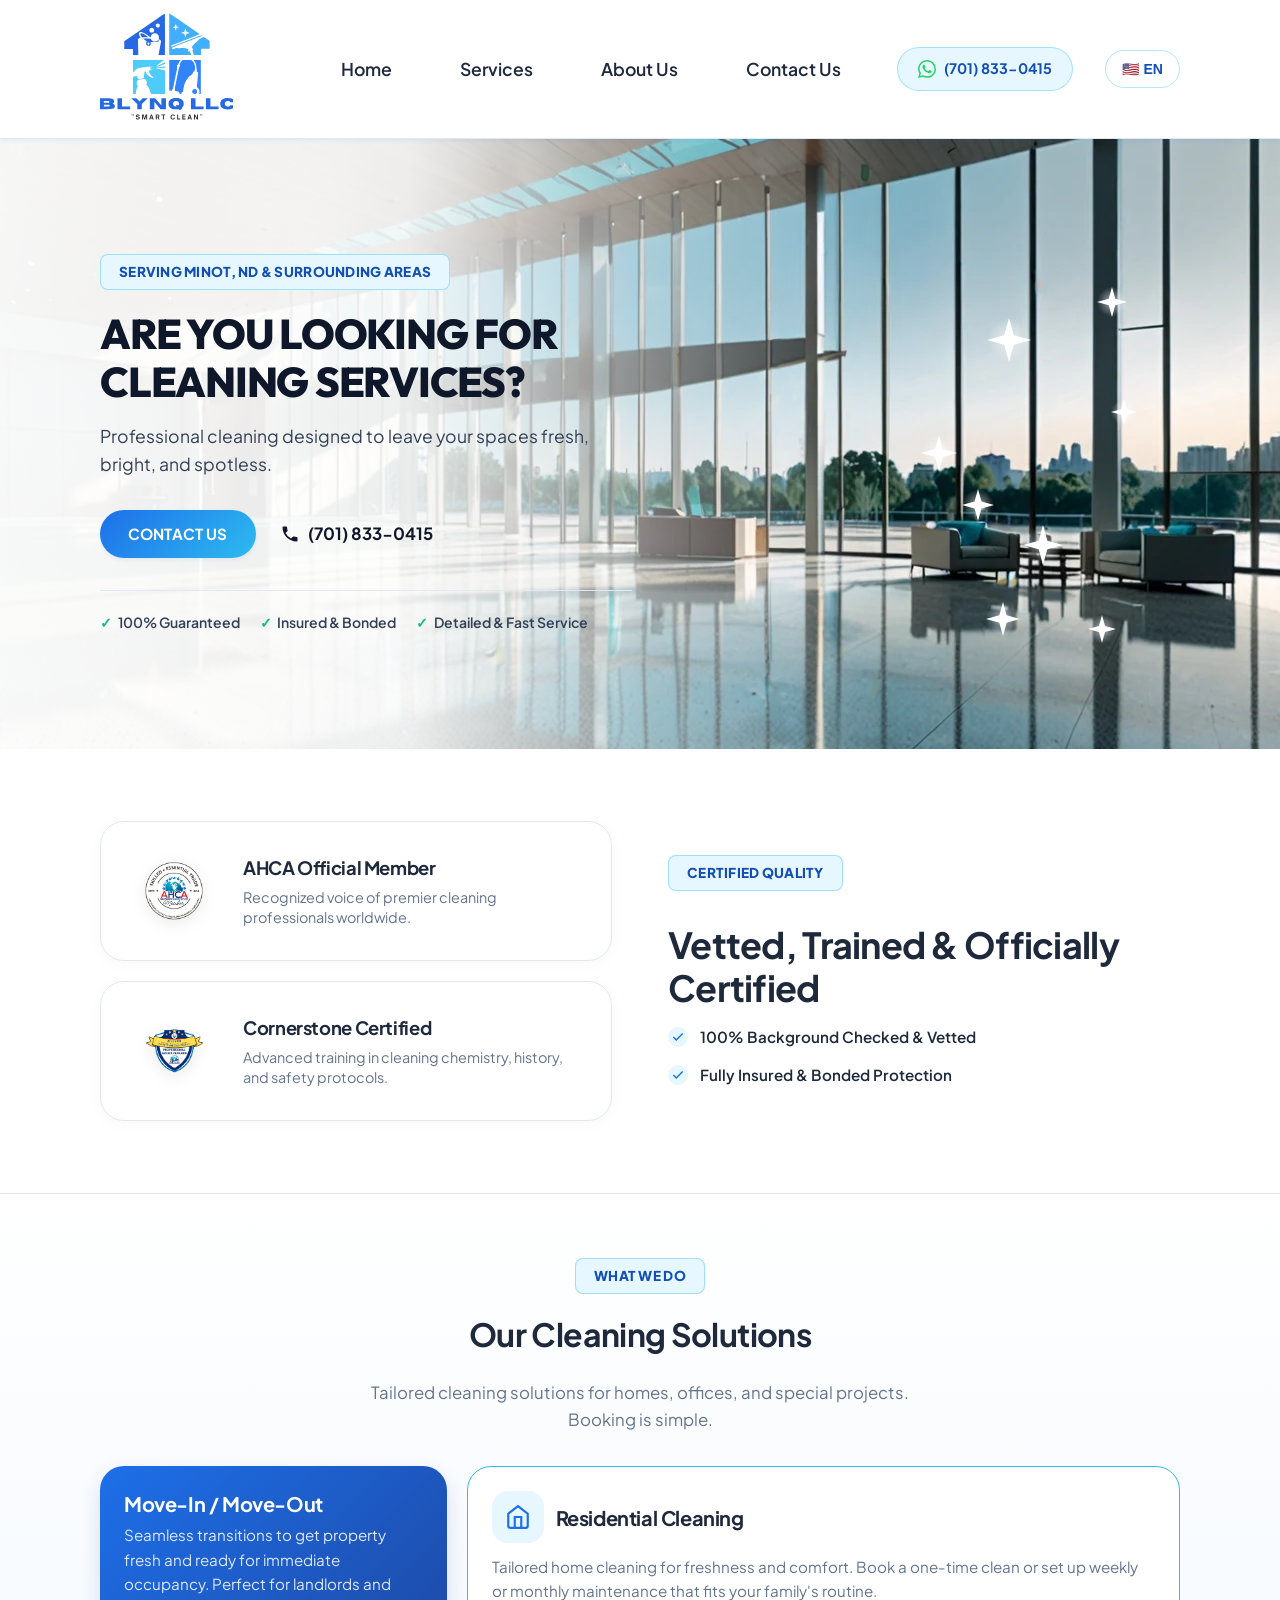
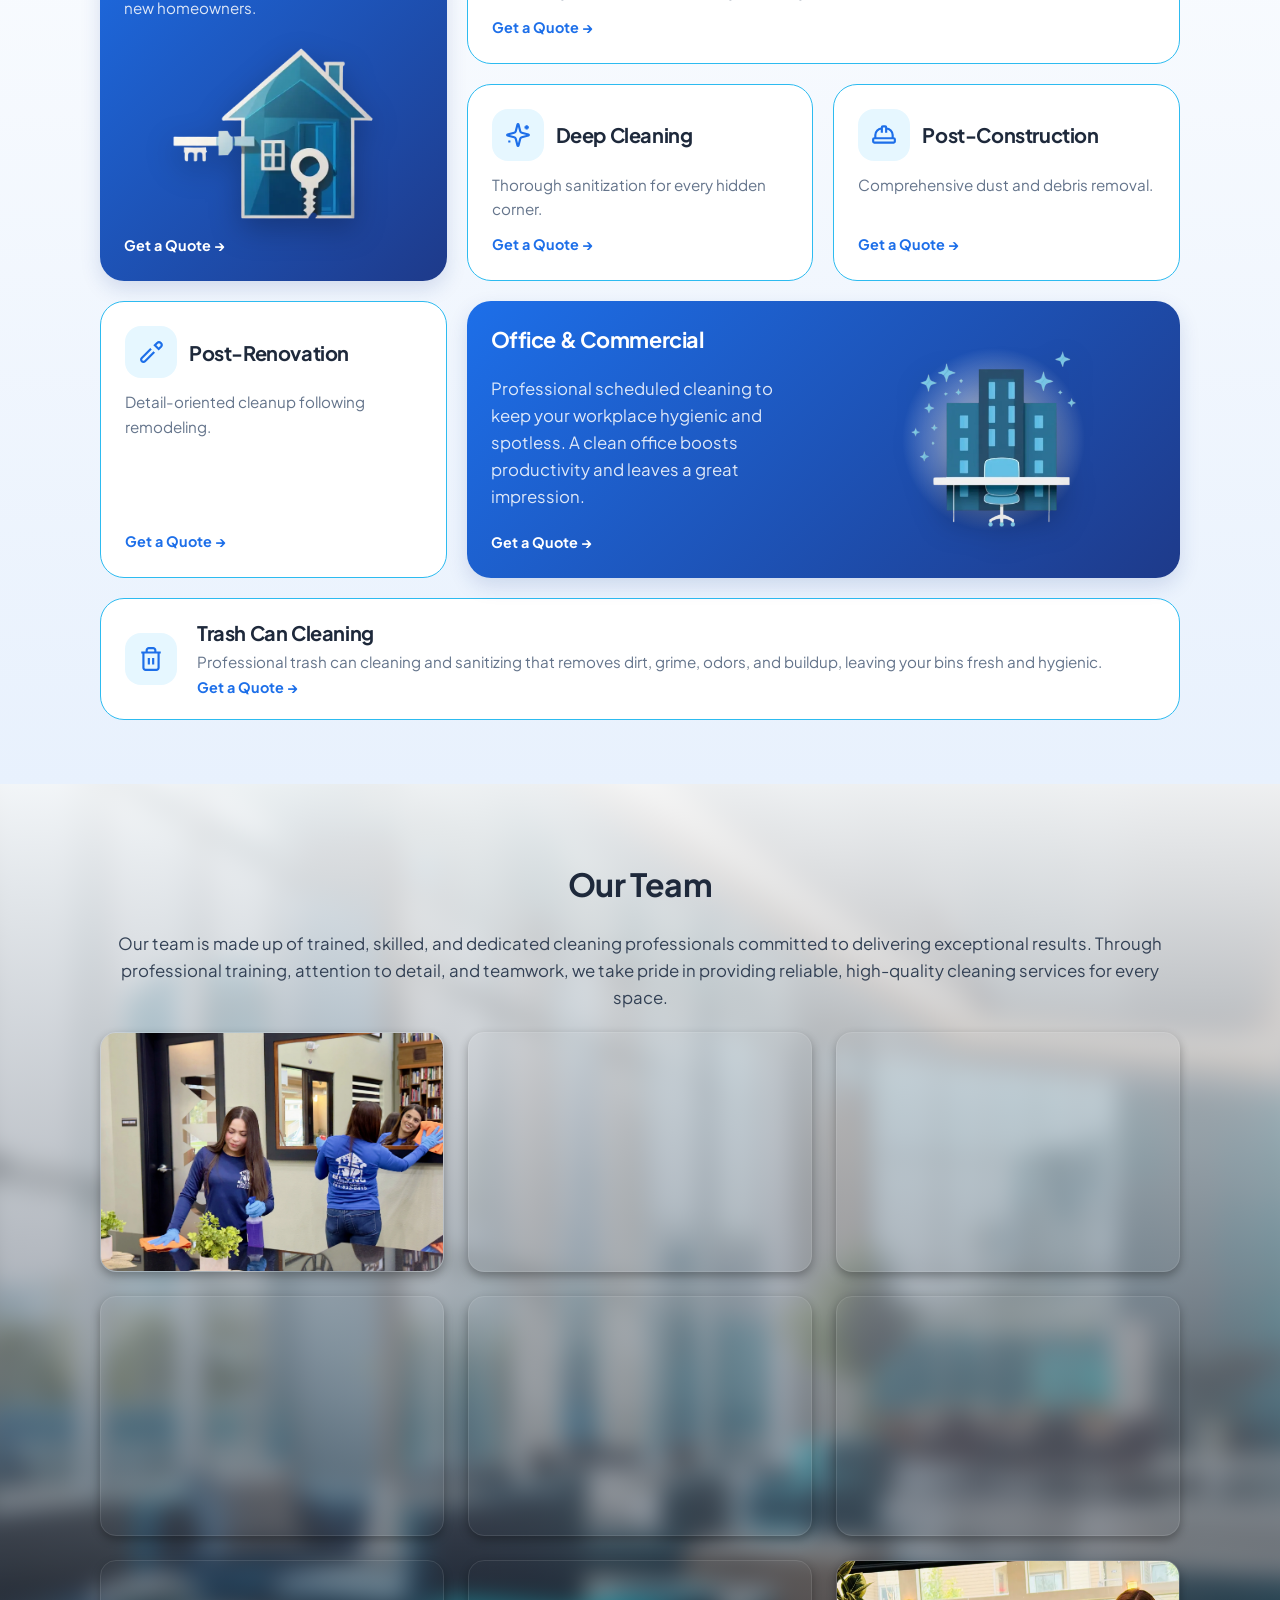
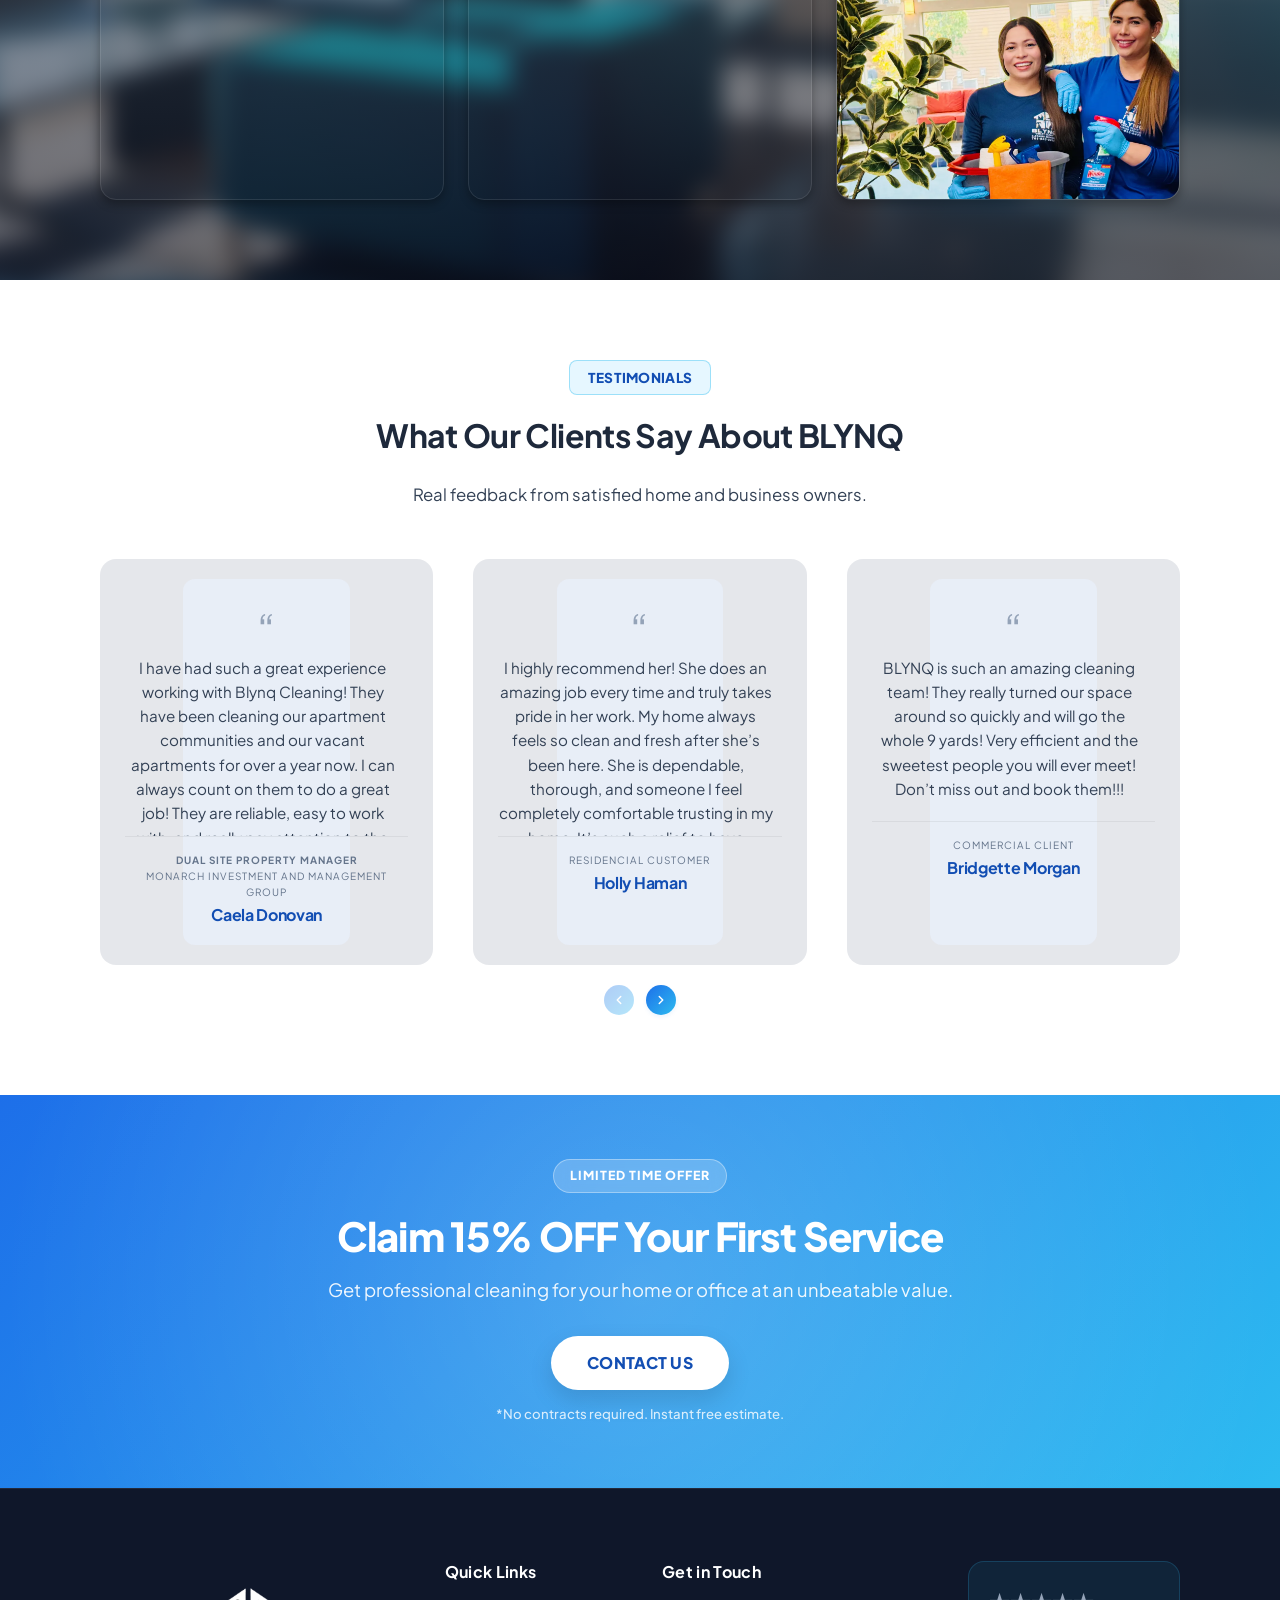
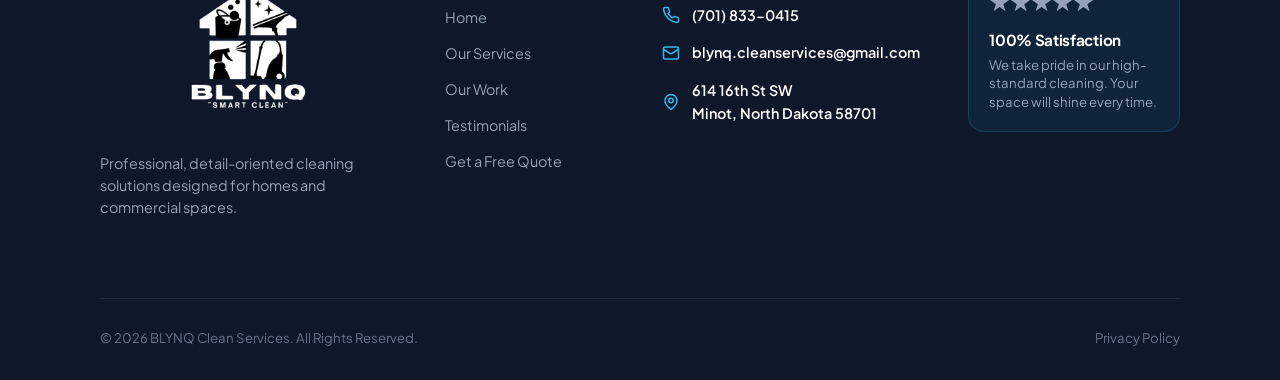
==== index.html @ bb0df32b "Sacar el index.html a la raiz del proyecto" ====
<!DOCTYPE html>
<html lang="en">
<head>
    <meta charset="UTF-8">
    <meta name="viewport" content="width=device-width, initial-scale=1.0">
    <title>BLYNQ "SMART CLEAN" - Professional Cleaning Services</title>
    <meta name="description" content="Professional residential and commercial cleaning by BLYNQ Smart Clean. Deep cleaning, move-in/move-out, post-construction, weekly or monthly maintenance and trash can cleaning. 15% off your first service.">
    <link rel="icon" type="image/svg+xml" href="BLYNQ%20LLC%20SVG.svg">
    <link rel="apple-touch-icon" href="Blynq-logo.jpg">

    <meta property="og:type" content="website">
    <meta property="og:site_name" content="BLYNQ Smart Clean">
    <meta property="og:title" content="BLYNQ &quot;SMART CLEAN&quot; Professional Cleaning Services">
    <meta property="og:description" content="Professional cleaning designed to leave your spaces fresh, bright, and spotless. 15% off your first service.">
    <meta property="og:image" content="banner-hero-1.webp">
    <meta property="og:image:width" content="1280">
    <meta property="og:image:height" content="720">
    <meta property="og:image:alt" content="BLYNQ Smart Clean professional cleaning service">
    <meta name="twitter:card" content="summary_large_image">
    <link rel="preconnect" href="https://fonts.googleapis.com">
    <link rel="preconnect" href="https://fonts.gstatic.com" crossorigin>
    <link href="https://fonts.googleapis.com/css2?family=Outfit:wght@600;700;800;900&family=Plus+Jakarta+Sans:wght@400;500;600;700&display=swap" rel="stylesheet">
    <link rel="stylesheet" href="Home/style-home.css">
    
    <style>
/* Selector de Idioma en la barra de navegación */
.lang-switcher {
  display: flex;
  align-items: center;
}

.lang-switcher button {
  display: inline-flex;
  align-items: center;
  justify-content: center;
  gap: 6px;
  background-color: transparent;
  color: var(--color-primary-dark, #0369a1);
  border: 1px solid rgba(45, 187, 240, 0.35);
  padding: 10px 16px;
  font-size: 0.88rem;
  font-weight: 700;
  text-decoration: none;
  border-radius: 99px;
  cursor: pointer;
  transition: all 0.2s ease;
}

.lang-switcher button:hover {
  background-color: var(--color-secondary-light, #e0f2fe);
  border-color: var(--color-secondary, #2dbbf0);
  transform: translateY(-1px);
}
    </style>

    <script type="application/ld+json">
    {
      "@context": "https://schema.org",
      "@type": "LocalBusiness",
      "name": "BLYNQ Clean Services LLC",
      "alternateName": "BLYNQ Smart Clean",
      "telephone": "+1-701-833-0415",
      "email": "blynq.cleanservices@gmail.com",
      "address": {
        "@type": "PostalAddress",
        "streetAddress": "614 16th St SW",
        "addressLocality": "Minot",
        "addressRegion": "ND",
        "postalCode": "58701",
        "addressCountry": "US"
      },
      "areaServed": "Minot, ND and surrounding areas"
    }
    </script>
</head>

<body>

    <!-- HEADER / NAVIGATION -->
<header>
  <div class="boxer">   
    <div class="logo">
        <img src="BLYNQ LLC SVG.svg" width="120" height="120" alt="BLYNQ Smart Clean Logo"> 
    </div>

    <!-- Botón Hamburguesa para Mobile -->
    <button class="menu-toggle" aria-label="Open menu" aria-controls="nav-menu" aria-expanded="false">
        <span></span>
        <span></span>
        <span></span>
    </button>

    <!-- Contenedor de Navegación -->
    <nav class="nav-menu" id="nav-menu">
        <ul>
            <li><a href="#hero" data-en="Home" data-es="Inicio">Home</a></li>
            <li><a href="services.html" data-en="Services" data-es="Servicios">Services</a></li>
            <li><a href="about-us.html" data-en="About Us" data-es="Nosotros">About Us</a></li>
            <li><a href="contacto.html#contact" data-en="Contact Us" data-es="Contacto">Contact Us</a></li>
        </ul>

        <!-- Botón de Contacto dentro del nav para móvil -->
        <div class="header-contact">
            <a href="https://wa.me/17018330415?text=Hi%20BLYNQ%2C%20I%27d%20like%20a%20cleaning%20quote." target="_blank" rel="noopener" aria-label="Chat with us on WhatsApp at (701) 833-0415"><svg aria-hidden="true" focusable="false" viewBox="0 0 24 24" fill="currentColor"><path d="M17.472 14.382c-.297-.149-1.758-.867-2.03-.967-.273-.099-.471-.148-.67.15-.197.297-.767.966-.94 1.164-.173.199-.347.223-.644.075-.297-.15-1.255-.463-2.39-1.475-.883-.788-1.48-1.761-1.653-2.059-.173-.297-.018-.458.13-.606.134-.133.298-.347.446-.52.149-.174.198-.298.298-.497.099-.198.05-.371-.025-.52-.075-.149-.669-1.612-.916-2.207-.242-.579-.487-.5-.669-.51-.173-.008-.371-.01-.57-.01-.198 0-.52.074-.792.372-.272.297-1.04 1.016-1.04 2.479 0 1.462 1.065 2.875 1.213 3.074.149.198 2.096 3.2 5.077 4.487.709.306 1.262.489 1.694.625.712.227 1.36.195 1.871.118.571-.085 1.758-.719 2.006-1.413.248-.694.248-1.289.173-1.413-.074-.124-.272-.198-.57-.347m-5.421 7.403h-.004a9.87 9.87 0 0 1-5.031-1.378l-.361-.214-3.741.982.998-3.648-.235-.374a9.86 9.86 0 0 1-1.51-5.26c.001-5.45 4.436-9.884 9.888-9.884 2.64 0 5.122 1.03 6.988 2.898a9.825 9.825 0 0 1 2.893 6.994c-.003 5.45-4.437 9.884-9.885 9.884m8.413-18.297A11.815 11.815 0 0 0 12.05 0C5.495 0 .16 5.335.157 11.892c0 2.096.547 4.142 1.588 5.945L.057 24l6.305-1.654a11.882 11.882 0 0 0 5.683 1.448h.005c6.554 0 11.89-5.335 11.893-11.893a11.821 11.821 0 0 0-3.48-8.413Z"/></svg><span>(701) 833-0415</span></a>
        </div>

        <!-- Botón Selector de Idioma -->
        <div class="lang-switcher">
            <button id="lang-btn" aria-label="Switch Language">🇺🇸 EN</button>
        </div>
    </nav>
  </div>  
</header>

    <main>

<!-- SECTION 1: HERO -->
<section id="hero" class="hero-section full-bg">
    <div class="boxer">
        <div class="grid align-items-center">
            
            <!-- COLUMNA IZQUIERDA: Contenido -->
            <div class="col-4 col-lg-6 hero-content">
                <span class="promo-badge" data-en="Serving Minot, ND &amp; Surrounding Areas" data-es="Sirviendo a Minot, ND y áreas cercanas">Serving Minot, ND &amp; Surrounding Areas</span>
                
                <h1 data-en="ARE YOU LOOKING FOR CLEANING SERVICES?" data-es="¿ESTÁS BUSCANDO SERVICIOS DE LIMPIEZA?">ARE YOU LOOKING FOR CLEANING SERVICES?</h1>
                
                <p class="hero-description" data-en="Professional cleaning designed to leave your spaces fresh, bright, and spotless." data-es="Limpieza profesional diseñada para dejar tus espacios frescos, brillantes e impecables.">
                    Professional cleaning designed to leave your spaces fresh, bright, and spotless.
                </p>
                
                <div class="hero-cta">
                    <a href="contacto.html#contact" class="btn btn-primary" data-en="Contact Us" data-es="Contáctanos">Contact Us</a>
                    <a href="tel:7018330415" class="phone-link">
                        <svg aria-hidden="true" focusable="false" width="20" height="20" viewBox="0 0 24 24" fill="currentColor">
                            <path d="M6.62 10.79a15.053 15.053 0 006.59 6.59l2.2-2.2c.27-.27.67-.36 1.02-.24 1.12.37 2.33.57 3.57.57.55 0 1 .45 1 1V20c0 .55-.45 1-1 1-9.39 0-17-7.61-17-17 0-.55.45-1 1-1h3.5c.55 0 1 .45 1 1 0 1.25.2 2.45.57 3.57.11.35.03.74-.25 1.02l-2.2 2.2z"/>
                        </svg>
                        <span>(701) 833-0415</span>
                    </a>
                </div>

                <div class="hero-trust-badges">
                    <span class="trust-item"><span class="check-icon" aria-hidden="true">✓</span> <span data-en="100% Guaranteed" data-es="100% Garantizado">100% Guaranteed</span></span>
                    <span class="trust-item"><span class="check-icon" aria-hidden="true">✓</span> <span data-en="Insured &amp; Bonded" data-es="Asegurados y Con Fianza">Insured &amp; Bonded</span></span>
                    <span class="trust-item"><span class="check-icon" aria-hidden="true">✓</span> <span data-en="Detailed &amp; Fast Service" data-es="Servicio Detallado y Rápido">Detailed &amp; Fast Service</span></span>
                </div>
            </div>

            <!-- COLUMNA DERECHA: Área visual de fondo con partículas de destello -->
            <div class="col-4 col-lg-6 hero-media-wrapper">
                <div class="hero-sparkle-bg sparkle-1" aria-hidden="true">
                    <svg viewBox="0 0 24 24" fill="currentColor"><path d="M12 0L14.59 9.41L24 12L14.59 14.59L12 24L9.41 14.59L0 12L9.41 9.41L12 0Z"/></svg>
                </div>
                <div class="hero-sparkle-bg sparkle-2" aria-hidden="true">
                    <svg viewBox="0 0 24 24" fill="currentColor"><path d="M12 0L14.59 9.41L24 12L14.59 14.59L12 24L9.41 14.59L0 12L9.41 9.41L12 0Z"/></svg>
                </div>
                <div class="hero-sparkle-bg sparkle-3" aria-hidden="true">
                    <svg viewBox="0 0 24 24" fill="currentColor"><path d="M12 0L14.59 9.41L24 12L14.59 14.59L12 24L9.41 14.59L0 12L9.41 9.41L12 0Z"/></svg>
                </div>
                <div class="hero-sparkle-bg sparkle-4" aria-hidden="true">
                    <svg viewBox="0 0 24 24" fill="currentColor"><path d="M12 0L14.59 9.41L24 12L14.59 14.59L12 24L9.41 14.59L0 12L9.41 9.41L12 0Z"/></svg>
                </div>
                <div class="hero-sparkle-bg sparkle-5" aria-hidden="true">
                    <svg viewBox="0 0 24 24" fill="currentColor"><path d="M12 0L14.59 9.41L24 12L14.59 14.59L12 24L9.41 14.59L0 12L9.41 9.41L12 0Z"/></svg>
                </div>
                <div class="hero-sparkle-bg sparkle-6" aria-hidden="true">
                    <svg viewBox="0 0 24 24" fill="currentColor"><path d="M12 0L14.59 9.41L24 12L14.59 14.59L12 24L9.41 14.59L0 12L9.41 9.41L12 0Z"/></svg>
                </div>
                <div class="hero-sparkle-bg sparkle-7" aria-hidden="true">
                    <svg viewBox="0 0 24 24" fill="currentColor"><path d="M12 0L14.59 9.41L24 12L14.59 14.59L12 24L9.41 14.59L0 12L9.41 9.41L12 0Z"/></svg>
                </div>
                <div class="hero-sparkle-bg sparkle-8" aria-hidden="true">
                    <svg viewBox="0 0 24 24" fill="currentColor"><path d="M12 0L14.59 9.41L24 12L14.59 14.59L12 24L9.41 14.59L0 12L9.41 9.41L12 0Z"/></svg>
                </div>
            </div>

        </div>
    </div>
</section>
        
        <!-- SECTION 2: TRUST & CERTIFICATIONS -->
<section id="certifications" class="py-section-sm">
  <div class="boxer">
    <div class="certifications-wrapper">
      
      <div class="certifications-info">
        <span class="promo-badge" data-en="Certified Quality" data-es="Calidad Certificada">Certified Quality</span>
        <h2 data-en="Vetted, Trained & Officially Certified" data-es="Verificados, Capacitados y Oficialmente Certificados">Vetted, Trained & Officially Certified</h2>
        
        <div class="trust-check-list">
          <div class="trust-check-item">
            <svg aria-hidden="true" focusable="false" viewBox="0 0 24 24" fill="none" stroke="currentColor" stroke-width="2.5"><polyline points="20 6 9 17 4 12"/></svg>
            <span data-en="100% Background Checked & Vetted" data-es="Antecedentes 100% Verificados">100% Background Checked & Vetted</span>
          </div>
          <div class="trust-check-item">
            <svg aria-hidden="true" focusable="false" viewBox="0 0 24 24" fill="none" stroke="currentColor" stroke-width="2.5"><polyline points="20 6 9 17 4 12"/></svg>
            <span data-en="Fully Insured & Bonded Protection" data-es="Protección Total Asegurada">Fully Insured & Bonded Protection</span>
          </div>
        </div>
      </div>

      <div class="certifications-grid">
        
        <div class="cert-card">
          <div class="cert-img-container">
            <img src="AHCA MEMBER SIGN.webp" alt="AHCA Member Seal" class="cert-badge-img" width="1125" height="1125" loading="lazy">
          </div>
          <div class="cert-details">
            <h3 data-en="AHCA Official Member" data-es="Miembro Oficial AHCA">AHCA Official Member</h3>
            <p data-en="Recognized voice of premier cleaning professionals worldwide." data-es="Voz reconocida de los principales profesionales de limpieza a nivel mundial.">Recognized voice of premier cleaning professionals worldwide.</p>
          </div>
        </div>

        <div class="cert-card">
          <div class="cert-img-container">
            <img src="INSIGNIA.webp" alt="AHCA Cornerstone Certification Badge" class="cert-badge-img" width="1994" height="1122" loading="lazy">
          </div>
          <div class="cert-details">
            <h3 data-en="Cornerstone Certified" data-es="Certificación Cornerstone">Cornerstone Certified</h3>
            <p data-en="Advanced training in cleaning chemistry, history, and safety protocols." data-es="Capacitación avanzada en química de limpieza, historia y protocolos de seguridad.">Advanced training in cleaning chemistry, history, and safety protocols.</p>
          </div>
        </div>

      </div>

    </div>
  </div>
</section>
               
<!-- SECTION 3: SERVICES (BENTO BOX) -->
<section id="services" class="py-section">
  <div class="boxer">    
    <div class="section-header text-center">
      <span class="promo-badge" data-en="What We Do" data-es="Lo Que Hacemos">What We Do</span>
      <h2 data-en="Our Cleaning Solutions" data-es="Nuestras Soluciones de Limpieza">Cleaning Solutions</h2>
      <p class="section-subtitle" data-en="Tailored cleaning solutions for homes, offices, and special projects. <br> Booking is simple." data-es="Soluciones de limpieza a medida para hogares, oficinas y proyectos especiales. <br> Reservar es sencillo.">Tailored cleaning solutions for homes, offices, and special projects.<br>Booking is simple.</p>
    </div>

    <div class="services-grid bento-layout">

      <article class="service-card bento-tall bento-featured">
        <h3 data-en="Move-In / Move-Out" data-es="Mudanza (Entrada / Salida)">Move-In / Move-Out</h3>
        <p class="flex-cero" data-en="Seamless transitions to get property fresh and ready for immediate occupancy. Perfect for landlords and new homeowners." data-es="Transiciones fluidas para dejar la propiedad fresca y lista para ocupación inmediata. Ideal para propietarios y nuevos dueños.">Seamless transitions to get property fresh and ready for immediate occupancy. Perfect for landlords and new homeowners.</p>
        <img src="movein-moveout-web.webp" alt="Move-In / Move-Out Service" class="featured-service-img flex-uno" width="560" height="485" loading="lazy">
        <a href="contacto.html#contact" class="service-link" data-en="Get a Quote &rarr;" data-es="Cotizar &rarr;">Get a Quote &rarr;</a>
      </article>

      <article class="service-card bento-wide">
        <div class="service-icon">
          <svg aria-hidden="true" focusable="false" viewBox="0 0 24 24" fill="none" stroke="currentColor" stroke-width="2"><path d="m3 9 9-7 9 7v11a2 2 0 0 1-2 2H5a2 2 0 0 1-2-2z"/><polyline points="9 22 9 12 15 12 15 22"/></svg>
        </div>
        <h3 data-en="Residential Cleaning" data-es="Limpieza Residencial">Residential Cleaning</h3>
        <p data-en="Tailored home cleaning for freshness and comfort. Book a one-time clean or set up weekly or monthly maintenance that fits your family's routine." data-es="Limpieza de hogar a medida para mayor frescura y comodidad. Agenda una limpieza única o mantenimiento semanal o mensual que se ajuste a tu familia.">Tailored home cleaning for freshness and comfort. Book a one-time clean or set up weekly or monthly maintenance that fits your family's routine.</p>
        <a href="contacto.html#contact" class="service-link" data-en="Get a Quote &rarr;" data-es="Cotizar &rarr;">Get a Quote &rarr;</a>
      </article>

      <article class="service-card">
        <div class="service-icon">
          <svg aria-hidden="true" focusable="false" viewBox="0 0 24 24" fill="none" stroke="currentColor" stroke-width="2"><path d="M9.937 15.5A2 2 0 0 0 8.5 14.063l-6.135-1.582a.5.5 0 0 1 0-.962L8.5 9.936A2 2 0 0 0 9.937 8.5l1.582-6.135a.5.5 0 0 1 .963 0L14.063 8.5A2 2 0 0 0 15.5 9.937l6.135 1.581a.5.5 0 0 1 0 .964L15.5 14.063a2 2 0 0 0-1.437 1.437l-1.582 6.135a.5.5 0 0 1-.963 0z"/><path d="M20 3v4M22 5h-4M4 17v2M5 18H3"/></svg>
        </div>
        <h3 data-en="Deep Cleaning" data-es="Limpieza Profunda">Deep Cleaning</h3>
        <p data-en="Thorough sanitization for every hidden corner." data-es="Desinfección exhaustiva para cada rincón oculto.">Thorough sanitization for every hidden corner.</p>
        <a href="contacto.html#contact" class="service-link" data-en="Get a Quote &rarr;" data-es="Cotizar &rarr;">Get a Quote &rarr;</a>
      </article>

      <article class="service-card">
        <div class="service-icon">
          <svg aria-hidden="true" focusable="false" viewBox="0 0 24 24" fill="none" stroke="currentColor" stroke-width="2"><path d="M10 10V5a1 1 0 0 1 1-1h2a1 1 0 0 1 1 1v5"/><path d="M14 6a6 6 0 0 1 6 6v3"/><path d="M4 15v-3a6 6 0 0 1 6-6"/><rect width="20" height="4" x="2" y="15" rx="1"/></svg>
        </div>
        <h3 data-en="Post-Construction" data-es="Post-Construcción">Post-Construction</h3>
        <p data-en="Comprehensive dust and debris removal." data-es="Remoción integral de polvo y escombros.">Comprehensive dust and debris removal.</p>
        <a href="contacto.html#contact" class="service-link" data-en="Get a Quote &rarr;" data-es="Cotizar &rarr;">Get a Quote &rarr;</a>
      </article>

      <article class="service-card">
        <div class="service-icon">
          <svg aria-hidden="true" focusable="false" viewBox="0 0 24 24" fill="none" stroke="currentColor" stroke-width="2"><path d="m15 12-8.5 8.5c-.83.83-2.17.83-3 0 0 0 0 0 0 0a2.12 2.12 0 0 1 0-3L12 9"/><path d="M17.64 3.64a2.5 2.5 0 0 1 3.53 3.53l-2.09 2.09-3.53-3.53 2.09-2.09z"/></svg>
        </div>
        <h3 data-en="Post-Renovation" data-es="Post-Remodelación">Post-Renovation</h3>
        <p data-en="Detail-oriented cleanup following remodeling." data-es="Limpieza detallada posterior a remodelaciones.">Detail-oriented cleanup following remodeling.</p>
        <a href="contacto.html#contact" class="service-link" data-en="Get a Quote &rarr;" data-es="Cotizar &rarr;">Get a Quote &rarr;</a>
      </article>

      <article class="service-card-2 bento-wide bento-featured grid-fluid">
        <div class="d-flex-col">
           <h3 data-en="Office & Commercial" data-es="Oficinas y Comercial">Office & Commercial</h3>
           <p class="flex-uno" data-en="Professional scheduled cleaning to keep your workplace hygienic and spotless. A clean office boosts productivity and leaves a great impression." data-es="Limpieza profesional programada para mantener tu lugar de trabajo higiénico e impecable. Una oficina limpia impulsa la productividad.">Professional scheduled cleaning to keep your workplace hygienic and spotless. A clean office boosts productivity and leaves a great impression.</p>
           <a href="contacto.html#contact" class="service-link" data-en="Get a Quote &rarr;" data-es="Cotizar &rarr;">Get a Quote &rarr;</a>
        </div>
        
        <div class="imagen-contenedor">
          <img src="office-commercial-web.webp" alt="Office & Commercial Cleaning Service" class="featured-service-img" width="633" height="669" loading="lazy">
        </div>
      </article>

    </div>

    <div class="recurring-banner">
      <div class="recurring-icon">
        <svg aria-hidden="true" focusable="false" viewBox="0 0 24 24" fill="none" stroke="currentColor" stroke-width="2"><path d="M3 6h18M19 6v14c0 1-1 2-2 2H7c-1 0-2-1-2-2V6M8 6V4c0-1 1-2 2-2h4c1 0 2 1 2 2v2M10 11v6M14 11v6"/></svg>
      </div>
      <div class="recurring-text">
        <h3 data-en="Trash Can Cleaning" data-es="Limpieza de Basureros">Trash Can Cleaning</h3>
        <p class="flex-uno" data-en="Professional trash can cleaning and sanitizing that removes dirt, grime, odors, and buildup, leaving your bins fresh and hygienic." data-es="Limpieza y desinfección profesional de contenedores que elimina suciedad, malos olores y acumulación, dejándolos frescos.">Professional trash can cleaning and sanitizing that removes dirt, grime, odors, and buildup, leaving your bins fresh and hygienic.</p>
        <a href="contacto.html#contact" class="service-link" data-en="Get a Quote &rarr;" data-es="Cotizar &rarr;">Get a Quote &rarr;</a>
      </div>
    </div>

  </div>    
</section>

        <!-- SECTION 5: PHOTO GALLERY -->
        <section id="gallery" class="py-section">
          <div class="boxer">    
            <div class="section-header text-center">
              <h2 data-en="Our Team" data-es="Nuestro Equipo">Our Team</h2>
              <p class="section-subtitle" data-en="Our team is made up of trained, skilled, and dedicated cleaning professionals committed to delivering exceptional results. Through professional training, attention to detail, and teamwork, we take pride in providing reliable, high-quality cleaning services for every space." data-es="Nuestro equipo está compuesto por profesionales de la limpieza capacitados, hábiles, dedicados y comprometidos con ofrecer resultados excepcionales. A través de una capacitación profesional, atención al detalle y trabajo en equipo, nos enorgullece brindar servicios de limpieza confiables y de alta calidad para cada espacio.">Our team is made up of trained, skilled, and dedicated cleaning professionals committed to delivering exceptional results. Through professional training, attention to detail, and teamwork, we take pride in providing reliable, high-quality cleaning services for every space.</p>
            </div>
            
            <div class="gallery-grid">
              <div class="gallery-card"><img src="Galeria/web/galeria-1-v2.webp" alt="BLYNQ cleaning team smiling in a client living room" width="1200" height="675" loading="lazy" decoding="async"></div>
              <div class="gallery-card"><img src="img-service/web/service-1.webp" alt="BLYNQ team together in a client living room" width="1400" height="815" loading="lazy" decoding="async"></div>
              <div class="gallery-card"><img src="img-service/web/service-5.webp" alt="BLYNQ cleaners wiping surfaces and a mirror in an office" width="1200" height="675" loading="lazy" decoding="async"></div>
              <div class="gallery-card gallery-card--duo"><img src="img-service/web/service-4.webp" alt="BLYNQ cleaners with dusting and sanitizing tools" width="1050" height="1400" loading="lazy" decoding="async"></div>
              <div class="gallery-card"><img src="Galeria/web/Galeria-8.webp" alt="BLYNQ cleaning specialist in uniform" width="1200" height="675" loading="lazy" decoding="async"></div>
              <div class="gallery-card gallery-card--portrait"><img src="Galeria/web/Galeria-5.webp" alt="BLYNQ cleaner washing high windows by an indoor pool" width="675" height="1200" loading="lazy" decoding="async"></div>
              <div class="gallery-card"><img src="Galeria/web/Galeria-6.webp" alt="BLYNQ team with mops and cleaning cart at an indoor pool" width="1200" height="1024" loading="lazy" decoding="async"></div>
              <div class="gallery-card gallery-card--founders"><img src="about Us/Owners-2.webp" alt="BLYNQ Founders standing back to back in uniform" width="700" height="1244" loading="lazy" decoding="async"></div>
              <div class="gallery-card"><img src="img-service/web/service-7.webp" alt="BLYNQ cleaning team in uniform and gloves" width="1200" height="740" loading="lazy" decoding="async"></div>
            </div>
          </div>   
        </section>

<!-- SECTION 6: TESTIMONIALS -->
<section id="testimonials" class="testimonials-section">
    <div class="boxer">
        <div class="section-title text-center">
            <span class="promo-badge" data-en="Testimonials" data-es="Testimonios">Testimonials</span>
            <h2 data-en="What Our Clients Say About BLYNQ" data-es="Lo Que Nuestros Clientes Dicen de BLYNQ">What Our Clients Say About BLYNQ</h2>
            <p class="section-subtitle" data-en="Real feedback from satisfied home and business owners." data-es="Comentarios reales de propietarios de hogares y negocios satisfechos.">Real feedback from satisfied home and business owners.</p>
        </div>

        <div class="testimonials-slider">
          <div class="testimonials-viewport">
            <div class="testimonials-grid">
            
            <div class="testimonial-item p-2">
                <div class="testimonial-box">
                    <span class="quote-mark" aria-hidden="true">“</span>
                    <div class="testimonial-text-container" style="max-height: 180px; overflow-y: auto; padding-right: 8px;">
                        <p class="testimonial-text" data-en="I have had such a great experience working with Blynq Cleaning! They have been cleaning our apartment communities and our vacant apartments for over a year now. I can always count on them to do a great job! They are reliable, easy to work with, and really pay attention to the little details. Our vacant apartments look and smell so much better after they’ve been through them, and it makes my job so much easier knowing I can trust them to get the job done right. I would absolutely recommend Blynq Cleaning!" data-es="¡He tenido una experiencia maravillosa trabajando con Blynq Cleaning! Han estado limpiando nuestras comunidades de apartamentos y apartamentos vacíos por más de un año. ¡Siempre puedo contar con ellos para hacer un excelente trabajo! Son confiables, fáciles de tratar y prestan mucha atención a los pequeños detalles. Nuestros apartamentos vacíos se ven y huelen mucho mejor después de su paso, y facilitan mi trabajo sabiendo que puedo confiar en ellos. ¡Recomendaría totalmente a Blynq Cleaning!">
                            I have had such a great experience working with Blynq Cleaning! They have been cleaning our apartment communities and our vacant apartments for over a year now. I can always count on them to do a great job! They are reliable, easy to work with, and really pay attention to the little details. Our vacant apartments look and smell so much better after they’ve been through them, and it makes my job so much easier knowing I can trust them to get the job done right. I would absolutely recommend Blynq Cleaning!
                        </p>
                    </div>
                    <div class="testimonial-author">
                        <span class="author-role"><strong data-en="Dual Site Property Manager" data-es="Administradora de Propiedades">Dual Site Property Manager</strong><br> Monarch Investment and Management Group</span>
                        <p class="author-name">Caela Donovan</p>
                    </div>
                </div>
            </div>

            <div class="testimonial-item p-2">
                <div class="testimonial-box">
                    <span class="quote-mark" aria-hidden="true">“</span>
                    <div class="testimonial-text-container" style="max-height: 180px; overflow-y: auto; padding-right: 8px;">
                        <p class="testimonial-text" data-en="I highly recommend her! She does an amazing job every time and truly takes pride in her work. My home always feels so clean and fresh after she’s been here. She is dependable, thorough, and someone I feel completely comfortable trusting in my home. It’s such a relief to have someone who genuinely cares about the quality of her work. I would recommend her to anyone looking for a reliable and trustworthy cleaner!" data-es="¡La recomiendo muchísimo! Hace un trabajo increíble cada vez y realmente se enorgullece de lo que hace. Mi hogar siempre se siente tan limpio y fresco después de que ella viene. Es responsable, minuciosa y alguien en quien me siento completamente cómoda confiando dentro de mi casa. Es un gran alivio contar con alguien que se preocupa genuinamente por la calidad de su trabajo. ¡Se la recomendaría a cualquiera que busque a una persona de limpieza confiable y de toda confianza!">
                            I highly recommend her! She does an amazing job every time and truly takes pride in her work. My home always feels so clean and fresh after she’s been here. She is dependable, thorough, and someone I feel completely comfortable trusting in my home. It’s such a relief to have someone who genuinely cares about the quality of her work. I would recommend her to anyone looking for a reliable and trustworthy cleaner!
                        </p>
                    </div>
                    <div class="testimonial-author">
                        <span class="author-role" data-en="Residencial customer" data-es="Cliente residencial">Residencial customer</span>
                        <p class="author-name">Holly Haman</p>
                    </div>
                </div>
            </div>            

            <div class="testimonial-item p-2">
                <div class="testimonial-box">
                    <span class="quote-mark" aria-hidden="true">“</span>
                    <div class="testimonial-text-container" style="max-height: 180px; overflow-y: auto; padding-right: 8px;">
                        <p class="testimonial-text" data-en="BLYNQ is such an amazing cleaning team! They really turned our space around so quickly and will go the whole 9 yards! Very efficient and the sweetest people you will ever meet! Don’t miss out and book them!!!" data-es="¡BLYNQ es un equipo de limpieza increíble! Realmente transformaron nuestro espacio con mucha rapidez y dieron su 100%. ¡Muy eficientes y las personas más amables que jamás conocerás! ¡No te lo pierdas y resérvalos!">
                            BLYNQ is such an amazing cleaning team! They really turned our space around so quickly and will go the whole 9 yards! Very efficient and the sweetest people you will ever meet! Don’t miss out and book them!!!
                        </p>
                    </div>
                    <div class="testimonial-author">
                        <span class="author-role" data-en="Commercial Client" data-es="Cliente Comercial">Commercial Client</span>
                        <p class="author-name">Bridgette Morgan</p>
                    </div>
                </div>
            </div>

            <div class="testimonial-item p-2">
                <div class="testimonial-box">
                    <span class="quote-mark" aria-hidden="true">“</span>
                    <div class="testimonial-text-container" style="max-height: 180px; overflow-y: auto; padding-right: 8px;">
                        <p class="testimonial-text" data-en="BLYNQ is absolutely amazing to work with! They consistently go above and beyond with every move out clean and put so much care and attention into their work. Our apartments look spotless when they are finished, and we can always count on them to get the job done right. They are reliable, hardworking, professional, and truly take pride in what they do. We appreciate BLYNQ so much and are incredibly grateful for everything they do to help us keep our apartments looking their best." data-es="¡Es absolutamente increíble trabajar con BLYNQ! Siempre van más allá en cada limpieza de mudanza y ponen muchísimo cuidado y atención en su labor. Nuestros apartamentos quedan impecables al terminar, y siempre podemos contar con ellos. Son confiables, trabajadores, profesionales y realmente se enorgullecen de lo que hacen. Apreciamos muchísimo a BLYNQ y estamos muy agradecidos por todo su apoyo para mantener nuestros apartamentos luciendo lo mejor posible.">
                            BLYNQ is absolutely amazing to work with! They consistently go above and beyond with every move out clean and put so much care and attention into their work. Our apartments look spotless when they are finished, and we can always count on them to get the job done right. They are reliable, hardworking, professional, and truly take pride in what they do. We appreciate BLYNQ so much and are incredibly grateful for everything they do to help us keep our apartments looking their best.
                        </p>
                    </div>
                    <div class="testimonial-author">
                        <span class="author-role"><strong data-en="Property Manager" data-es="Administradora de Propiedades">Property Manager</strong><br>Monarch Investment and Management</span>
                        <p class="author-name">Kylie Hemstad</p>
                    </div>
                </div>
            </div>            


        

        

            </div>
          </div>

          <div class="slider-controls">
            <button class="slider-arrow slider-prev" aria-label="Previous testimonials">
              <svg viewBox="0 0 24 24" fill="none" stroke="currentColor" stroke-width="2.5" stroke-linecap="round" stroke-linejoin="round"><polyline points="15 18 9 12 15 6"/></svg>
            </button>
            <button class="slider-arrow slider-next" aria-label="Next testimonials">
              <svg viewBox="0 0 24 24" fill="none" stroke="currentColor" stroke-width="2.5" stroke-linecap="round" stroke-linejoin="round"><polyline points="9 18 15 12 9 6"/></svg>
            </button>
          </div>
        </div>
    </div>
</section>

        <!-- SECTION 7: CALL TO ACTION #1 --> 
        <section id="cta-banner-1" class="py-section"> 
          <div class="boxer"> 
            <div class="cta-content text-center">
              <span class="cta-badge" data-en="Limited Time Offer" data-es="Oferta por Tiempo Limitado">Limited Time Offer</span>
              <h2 data-en="Claim 15% OFF Your First Service" data-es="Obtén 15% de Descuento en tu Primer Servicio">Claim 15% OFF Your First Service</h2> 
              <p data-en="Get professional cleaning for your home or office at an unbeatable value." data-es="Obtén limpieza profesional para tu hogar u oficina a un valor inigualable.">Get professional cleaning for your home or office at an unbeatable value.</p>    
              <div class="cta-action-wrapper">
                <a href="contacto.html#contact" class="btn btn-white" data-en="Contact Us" data-es="Contáctanos">Contact Us</a> 
                <span class="cta-note" data-en="*No contracts required. Instant free estimate." data-es="*Sin contratos requeridos. Estimado instantáneo gratis.">*No contracts required. Instant free estimate.</span> 
              </div>
            </div>
          </div> 
        </section>

    </main>

    <!-- FOOTER (módulo reutilizable) -->
    <div id="include-footer" data-root=""></div>

    <script src="Home/funciones-home.js"></script>
    <script src="Home/include-footer.js"></script>

</body>
</html>
---- Home/style-home.css ----
/* ==========================================================================
   1. VARIABLES & CONFIGURACIÓN ROOT (SISTEMA DE DISEÑO BLYNQ - PREMIUM UI)
   ========================================================================== */
:root {
  /* -----------------------------------------
     A. COLORES DE MARCA
  ----------------------------------------- */
  --color-primary: #1d6fe9;       /* Azul rey: BLYNQ texto y cuadrantes fuertes */
  --color-primary-dark: #124eb3;  /* Hover y estados activos */
  --color-primary-light: #4b8df2; /* Elementos secundarios de interacción */
  
  --color-secondary: #2dbbf0;     /* Cian vibrante: Cuadrantes claros y acentos */
  --color-secondary-dark: #1da3d6;/* Hover en elementos secundarios */
  --color-secondary-light: #e6f7ff;/* Fondos ultraclaros (alertas, tags, badges) */

  /* -----------------------------------------
     B. DEGRADADOS (Gradients Premium)
  ----------------------------------------- */
  --gradient-brand: linear-gradient(135deg, var(--color-primary) 0%, var(--color-secondary) 100%);
  --gradient-brand-hover: linear-gradient(135deg, var(--color-primary-dark) 0%, var(--color-secondary-dark) 100%);
  --gradient-glass: linear-gradient(180deg, rgba(255, 255, 255, 0.9) 0%, rgba(255, 255, 255, 0.6) 100%);
  --gradient-fade-light: linear-gradient(180deg, #ffffff 0%, #f8fafc 100%);

  /* -----------------------------------------
     C. FONDOS Y SUPERFICIES
  ----------------------------------------- */
  --color-surface-white: #ffffff;
  --color-surface-light: #f8fafc;
  --color-surface-soft: #f1f5f9;
  --color-surface-dark: #0f172a;
  --color-surface-glass: rgba(255, 255, 255, 0.75);

  /* -----------------------------------------
     D. TEXTOS (Jerarquía y Legibilidad)
  ----------------------------------------- */
  --color-text-display: #0f172a; /* Títulos H1 gigantes */
  --color-text-heading: #1e293b; /* Títulos H2, H3, H4 */
  --color-text-body: #334155;    /* Párrafos nítidos y legibles */
  --color-text-muted: #64748b;   /* Textos secundarios / placeholders */
  --color-text-white: #ffffff;   /* Texto sobre fondos oscuros o primarios */
  --color-text-dark: #0f172a;    /* Alias para consistencia */

  /* -----------------------------------------
     E. ESTADOS DEL SISTEMA (Feedback)
  ----------------------------------------- */
  --color-success: #10b981;
  --color-success-bg: #ecfdf5;
  --color-warning: #f59e0b;
  --color-warning-bg: #fffbeb;
  --color-danger: #ef4444;
  --color-danger-bg: #fef2f2;

  /* -----------------------------------------
     F. BORDES Y LÍNEAS
  ----------------------------------------- */
  --color-border: #e2e8f0;        /* Borde general estandarizado */
  --color-border-subtle: #e2e8f0; /* Divisores e inputs */
  --color-border-strong: #cbd5e1; /* Hover en inputs/tarjetas */
  
  /* -----------------------------------------
     G. SOMBRAS (Elevación Moderna Tintada)
  ----------------------------------------- */
  --shadow-xs: 0 1px 2px rgba(29, 111, 233, 0.05);
  --shadow-sm: 0 2px 4px rgba(29, 111, 233, 0.08);
  --shadow-md: 0 8px 16px rgba(29, 111, 233, 0.08), 0 2px 6px rgba(15, 23, 42, 0.04);
  --shadow-lg: 0 20px 24px -4px rgba(29, 111, 233, 0.12), 0 8px 10px -4px rgba(15, 23, 42, 0.04);
  --shadow-hover: 0 12px 24px rgba(29, 111, 233, 0.16);
  --shadow-glow: 0 0 20px rgba(45, 187, 240, 0.4);

  /* -----------------------------------------
     H. TIPOGRAFÍA CORPORATIVA
  ----------------------------------------- */
  --font-main: 'Plus Jakarta Sans', -apple-system, BlinkMacSystemFont, sans-serif;
  --font-heading: 'Plus Jakarta Sans', sans-serif;
  --font-display: 'Outfit', sans-serif;
  
  /* -----------------------------------------
     I. SISTEMA DE ESPACIADO
  ----------------------------------------- */
  --spacing-xs: 0.25rem;  --space-xs: 0.25rem; /* 4px */
  --spacing-sm: 0.5rem;   --space-sm: 0.5rem;  /* 8px */
  --spacing-md: 1rem;     --space-md: 1rem;    /* 16px */
  --spacing-lg: 1.5rem;   --space-lg: 1.5rem;  /* 24px */
  --spacing-xl: 2rem;     --space-xl: 2rem;    /* 32px */
  --spacing-2xl: 4rem;    --space-xl-2: 4rem;  /* 64px */
  --spacing-3xl: 6rem;                         /* 96px */

  /* -----------------------------------------
     J. RADIOS (Bordes Curvos)
  ----------------------------------------- */
  --radius-sm: 0.5rem; /* 8px */
  --radius-md: 1rem;  /* 16px */
  --radius-lg: 1.5rem;  /* 24px */
  --radius-full: 9999px; /* Pastillas / Avatares */

  /* -----------------------------------------
     K. TRANSICIONES
  ----------------------------------------- */
  --transition-fast: 150ms cubic-bezier(0.4, 0, 0.2, 1);
  --transition-normal: 300ms cubic-bezier(0.4, 0, 0.2, 1);
  --transition-slow: 500ms cubic-bezier(0.4, 0, 0.2, 1);

  /* -----------------------------------------
     L. Z-INDEX
  ----------------------------------------- */
  --z-below: -1;
  --z-normal: 1;
  --z-sticky: 100;
  --z-overlay: 900;
  --z-modal: 1000;
  --z-toast: 1100;
}

/* ==========================================================================
   2. REINICIO Y ESTILOS BASE
   ========================================================================== */
html {
    max-width: 100%;
    overflow-x: clip; /* recorte aquí: overflow en body rompería position:sticky del header */
}

body {
    max-width: 100%;
}

*, *::before, *::after {
  box-sizing: border-box;
}

body {
  font-family: var(--font-main);
  color: var(--color-text-body);
  line-height: 1.6;
  margin: 0;
  padding: 0;
  background-color: var(--color-surface-white);
  -webkit-font-smoothing: antialiased;
  -moz-osx-font-smoothing: grayscale;
}

.boxer {
  width: 90%; 
  max-width: 1080px; 
  margin: 0 auto;
}

/* Headings */
h1, .h1-display {
  font-family: var(--font-display);
  font-weight: 800;
  font-size: 2.75rem;
  line-height: 1.15;
  color: var(--color-text-display);
  letter-spacing: -0.03em;
  margin-top: 0;
  margin-bottom: 1rem;
}

h2, h3, h4 {
  font-family: var(--font-heading);
  font-weight: 700;
  color: var(--color-text-heading);
  margin-top: 0;
  letter-spacing: -0.02em;
}

h2 { font-size: 2rem; line-height: 1.25; }
h3 { font-size: 1.35rem; line-height: 1.35; }
h4 { font-size: 1.1rem; line-height: 1.4; }

p, span, label, input {
  font-family: var(--font-main);
}

p {
  font-size: 1.05rem;
  font-weight: 400;
  color: var(--color-text-body);
  margin-top: 0;
  margin-bottom: 1.25rem;
}

/* ==========================================================================
   3. SISTEMA DE GRID UNIFICADO
   ========================================================================== */

/* --------------------------------------------------------------------------
   A. MOBILE FIRST (0px - 766px) (4 Columnas Base)
   -------------------------------------------------------------------------- */
.grid, .md-grid, .lg-grid {
  display: grid;
  gap: 1rem .5rem;
  grid-auto-flow: row;
  grid-template-columns: repeat(4, 1fr);
}

[class*="col"] {
  position: relative;
}

.col, .col-4 { grid-column: span 4 / span 4; }
.col-1 { grid-column: span 1 / span 1; }
.col-2 { grid-column: span 2 / span 2; }
.col-3 { grid-column: span 3 / span 3; }

.col-st-1 { grid-column-start: 1; }
.col-st-2 { grid-column-start: 2; }
.col-st-3 { grid-column-start: 3; }
.col-st-4 { grid-column-start: 4; }

.col-ed-2 { grid-column-end: 2; }
.col-ed-3 { grid-column-end: 3; }
.col-ed-4 { grid-column-end: 4; }
.col-ed-5 { grid-column-end: 5; }

.row-1 { grid-row: span 1 / span 1; }
.row-2 { grid-row: span 2 / span 2; }
.row-3 { grid-row: span 3 / span 3; }
.row-4 { grid-row: span 4 / span 4; }

/* --------------------------------------------------------------------------
   B. TABLET (767px - 1019px) (12 Columnas)
   -------------------------------------------------------------------------- */
@media only screen and (min-width: 767px) {
  .grid, .md-grid { 
    display: grid; 
    grid-template-columns: repeat(12, 1fr); 
    gap: 1rem .5rem; 
    grid-auto-flow: row; 
  }
  
  .col, .col-md-12 { grid-column: span 12 / span 12; }
  .col-md-1 { grid-column: span 1 / span 1; }
  .col-md-2 { grid-column: span 2 / span 2; }
  .col-md-3 { grid-column: span 3 / span 3; }
  .col-md-4 { grid-column: span 4 / span 4; }
  .col-md-5 { grid-column: span 5 / span 5; }
  .col-md-6 { grid-column: span 6 / span 6; }
  .col-md-7 { grid-column: span 7 / span 7; }
  .col-md-8 { grid-column: span 8 / span 8; }
  .col-md-9 { grid-column: span 9 / span 9; }
  .col-md-10 { grid-column: span 10 / span 10; }
  .col-md-11 { grid-column: span 11 / span 11; }
}

/* --------------------------------------------------------------------------
   C. DESKTOP (1020px+) (12 Columnas)
   -------------------------------------------------------------------------- */
@media only screen and (min-width: 1020px) {
  .grid, .lg-grid { 
    display: grid; 
    grid-template-columns: repeat(12, 1fr); 
    gap: 1.5rem 1rem; 
    grid-auto-flow: row; 
  }
  
  .grid--columns-15 { grid-template-columns: repeat(15, 1fr) !important; }
  .grid--columns-15 .col-15 { grid-column: span 15 / span 15; }
  
  .col, .col-lg-12 { grid-column: span 12 / span 12; }
  .col-lg-1 { grid-column: span 1 / span 1; }
  .col-lg-2 { grid-column: span 2 / span 2; }
  .col-lg-3 { grid-column: span 3 / span 3; }
  .col-lg-4 { grid-column: span 4 / span 4; }
  .col-lg-5 { grid-column: span 5 / span 5; }
  .col-lg-6 { grid-column: span 6 / span 6; }
  .col-lg-7 { grid-column: span 7 / span 7; }
  .col-lg-8 { grid-column: span 8 / span 8; }
  .col-lg-9 { grid-column: span 9 / span 9; }
  .col-lg-10 { grid-column: span 10 / span 10; }
  .col-lg-11 { grid-column: span 11 / span 11; }
  .col-lg-13 { grid-column: span 13 / span 13; }
}

/* --------------------------------------------------------------------------
   D. GRID FLUIDO (Módulos / Tarjetas / Catálogos)
   -------------------------------------------------------------------------- */
.grid-fluid-XL {
  display: grid;
  gap: 1.5rem;
  grid-template-columns: repeat(auto-fit, minmax(480px, 1fr));
}


.grid-fluid {
  display: grid;
  gap: 1.5rem;
  grid-template-columns: repeat(auto-fit, minmax(280px, 1fr));
}

.grid-fluid-sm {
  display: grid;
  gap: 1rem;
  grid-template-columns: repeat(auto-fit, minmax(150px, 1fr));
}

/* ==========================================================================
   4. CLASES UTILITARIAS INDISPENSABLES
   ========================================================================== */
/* Fondos */
.d-flex { 
  display: flex; 
}

.d-flex-col {
    display: flex;
    flex-direction: column;
}

.flex-uno {
  flex: 1;
}

.flex-cero {
  flex: 0;
  flex-grow: 0;
}

.bg-white { background-color: var(--color-surface-white); }
.bg-light { background-color: var(--color-surface-light); }
.bg-soft  { background-color: var(--color-surface-soft); }
.bg-dark  { background-color: var(--color-surface-dark); color: var(--color-text-white); }

.bg-gradient-brand { background: var(--gradient-brand); color: var(--color-text-white); }
.bg-gradient-fade  { background: var(--gradient-fade-light); }

/* Espaciados / Paddings */
.py-sm { padding-top: var(--space-sm); padding-bottom: var(--space-sm); }
.py-md { padding-top: var(--space-md); padding-bottom: var(--space-md); }
.py-lg { padding-top: var(--space-lg); padding-bottom: var(--space-lg); }
.py-section { padding-top: var(--spacing-2xl); padding-bottom: var(--spacing-2xl); }

/* Flexbox & Layout */
.flex { display: flex; }
.flex-col { display: flex; flex-direction: column; }
.items-center, .align-items-center { align-items: center; }
.justify-between { justify-content: space-between; }
.justify-center { justify-content: center; }

.gap-sm { gap: var(--space-xs); }
.gap-md { gap: var(--space-sm); }
.gap-lg { gap: var(--space-md); }

/* Texto Utilitario */
.text-center { text-align: center; }
.text-left   { text-align: left; }
.text-right  { text-align: right; }
.text-primary { color: var(--color-primary); }
.text-white   { color: var(--color-text-white); }
.text-muted   { color: var(--color-text-muted); }
.font-bold    { font-weight: 700; }

/* Dimensiones */
.w-full { width: 100%; }
.img-fluid { max-width: 100%; height: auto; display: block; }

/* ==========================================================================
   5. COMPONENTES DE INTERFAZ
   ========================================================================== */

/* Botones principales */
.btn, .btn-primary {
  display: inline-flex;
  align-items: center;
  justify-content: center;
  background: var(--gradient-brand);
  color: #ffffff !important;
  padding: 12px 28px;
  font-family: var(--font-main);
  font-size: 0.95rem;
  font-weight: 700;
  text-decoration: none;
  border-radius: var(--radius-full);
  border: none;
  box-shadow: var(--shadow-sm);
  transition: all var(--transition-fast);
  cursor: pointer;
  letter-spacing: 0.01em;
  text-transform: uppercase;
}

.btn:hover, .btn-primary:hover {
  background: var(--gradient-brand-hover);
  box-shadow: var(--shadow-hover);
  transform: translateY(-2px);
}

/* Botón Secundario / Outline */
.btn-alt {
  display: inline-flex;
  align-items: center;
  justify-content: center;
  background-color: transparent;
  color: var(--color-primary);
  padding: 12px 28px;
  font-family: var(--font-main);
  font-size: 0.95rem;
  font-weight: 700;
  text-decoration: none;
  border-radius: var(--radius-full);
  border: 2px solid var(--color-primary);
  transition: all var(--transition-fast);
  cursor: pointer;
  text-transform: uppercase;
}

.btn-alt:hover {
  background-color: var(--color-secondary-light);
  border-color: var(--color-secondary);
  transform: translateY(-2px);
}

/* Badge Promocional Armonizado */
.promo-badge {
  display: inline-block;
  background-color: var(--color-secondary-light);
  color: var(--color-primary-dark);
  border: 1px solid rgba(45, 187, 240, 0.4);
  font-family: var(--font-main);
  font-weight: 800;
  font-size: 0.85rem;
  padding: 6px 18px;
  border-radius: var(--radius-sm);
  text-transform: uppercase;
  letter-spacing: 0.02em;
  margin-bottom: 1.25rem;
}

/* Tarjetas */
.card {
  background: var(--color-surface-white);
  border: 1px solid var(--color-border);
  border-radius: var(--radius-md);
  padding: var(--space-md);
  box-shadow: var(--shadow-sm);
  transition: all var(--transition-normal);
}

.card:hover {
  border-color: var(--color-secondary);
  box-shadow: var(--shadow-hover);
  transform: translateY(-4px);
}

/* Formularios */
input[type="text"],
input[type="email"],
select,
textarea {
  width: 100%;
  padding: 12px 16px;
  border: 1px solid var(--color-border);
  border-radius: var(--radius-sm);
  font-family: var(--font-main);
  font-size: 1rem;
  color: var(--color-text-dark);
  outline: none;
  transition: border-color var(--transition-fast), box-shadow var(--transition-fast);
}

input:focus,
select:focus,
textarea:focus {
  border-color: var(--color-primary);
  box-shadow: 0 0 0 3px rgba(29, 111, 233, 0.15);
}

/* ==========================================================================
   HEADER / NAVEGACIÓN PREMIUM
   ========================================================================== */
header {
  position: sticky;
  top: 0;
  z-index: 1000;
  padding: 12px 0;
  background-color: rgba(255, 255, 255, 0.92);
  backdrop-filter: blur(12px);
  -webkit-backdrop-filter: blur(12px);
  border-bottom: 1px solid var(--color-border, #e2e8f0);
  box-shadow: var(--shadow-sm, 0 1px 3px rgba(0,0,0,0.05));
}

header .boxer {
  display: flex;
  justify-content: space-between;
  align-items: center;
  position: relative;
}

header .logo {
  align-items: center;
  overflow: hidden;
  display: flex;
  justify-content: center;
  width: 152px;
}

header .logo img {
  display: block;
  height: auto;
  max-width: 114px;
  object-fit: contain;
  transform: scale(1.4);
}

/* Navegación Desktop */
header nav ul {
  display: flex;
  align-items: center;
  gap: 68px;
  list-style: none;
  margin: 0;
  padding: 0;
  margin-right: 24px;
}

header nav ul li a {
  position: relative;
  font-family: var(--font-main, inherit);
  font-size: 1.1rem;
  font-weight: 600;
  color: var(--color-text-heading, #0f172a);
  text-decoration: none;
  padding: 6px 0;
  transition: color 0.2s ease;
}

header nav ul li a::after {
  content: '';
  position: absolute;
  bottom: 0;
  left: 0;
  width: 0%;
  height: 2px;
  background: var(--gradient-brand, #0070f3);
  border-radius: 99px;
  transition: width 0.3s cubic-bezier(0.4, 0, 0.2, 1);
}

header nav ul li a:hover::after {
  width: 100%;
}

/* Botón Contacto Header Desktop */
header .header-contact a {
  display: inline-flex;
  align-items: center;
  gap: 8px;
  background-color: var(--color-secondary-light, #e0f2fe);
  color: var(--color-primary-dark, #0369a1) !important;
  border: 1px solid rgba(45, 187, 240, 0.35);
  padding: 9px 20px;
  font-size: 0.9rem;
  font-weight: 700;
  text-decoration: none;
  border-radius: 99px;
  transition: all 0.2s ease;
}

/* Ícono de WhatsApp en el botón del header (verde oficial de la marca) */
header .header-contact a svg {
  width: 18px;
  height: 18px;
  flex-shrink: 0;
  color: #25D366;
}

/* Botón Hamburguesa */
.menu-toggle {
  display: none;
  flex-direction: column;
  justify-content: space-between;
  width: 28px;
  height: 20px;
  background: transparent;
  border: none;
  cursor: pointer;
  padding: 0;
  z-index: 1001;
}

.menu-toggle span {
  width: 100%;
  height: 3px;
  background-color: var(--color-text-heading, #0f172a);
  border-radius: 3px;
  transition: all 0.3s ease;
}

.menu-toggle.is-active span:nth-child(1) {
  transform: translateY(8.5px) rotate(45deg);
}
.menu-toggle.is-active span:nth-child(2) {
  opacity: 0;
}
.menu-toggle.is-active span:nth-child(3) {
  transform: translateY(-8.5px) rotate(-45deg);
}

@media (min-width: 1020px) {
  header nav.nav-menu {
    width: 100%;
    display: flex;
    gap: 2rem;
    justify-content: flex-end;
  }
}

/* ==========================================================================
   RESPONSIVE MOBILE (< 992px)
   ========================================================================== */
@media (max-width: 991px) {
  
  /* Asegurar espacio entre logo y hamburguesa dentro del .boxer */
  header .boxer {
    display: flex;
    justify-content: space-between;
    align-items: center;
  }

  .menu-toggle {
    display: flex;
  }

  /* Drawer Lateral Fijo */
  header nav.nav-menu {
    position: fixed;
    top: 0;
    right: -100%;
    width: 80%;
    max-width: 320px;
    height: 100vh;
    height: 100dvh; /* Para navegadores móviles modernos */
    background-color: #ffffff;
    padding: 90px 24px 40px;
    box-shadow: -5px 0 25px rgba(0, 0, 0, 0.15);
    z-index: 999;
    
    /* Ocultar visibilidad para eliminar el scroll lateral cuando esté cerrado */
    visibility: hidden;
    transition: right 0.35s cubic-bezier(0.16, 1, 0.3, 1), 
                visibility 0.35s linear;
  }

  /* Estado Abierto */
  header nav.nav-menu.is-open {
    right: 0;
    visibility: visible;
  }

  /* Estilos internos del menú */
  header nav.nav-menu ul {
    flex-direction: column;
    align-items: flex-start;
    gap: 16px;
    width: 100%;
    padding: 0;
    margin: 0;
  }

  header nav.nav-menu ul li {
    width: 100%;
  }

  header nav.nav-menu ul li a {
    display: block;
    font-size: 1.1rem;
    padding: 12px 0;
    border-bottom: 1px solid rgba(0, 0, 0, 0.06);
  }

  header nav.nav-menu ul li a::after {
    display: none;
  }

  /* Botón de contacto dentro del menú desplegable */
  header nav.nav-menu .header-contact {
    margin-top: 30px;
    width: 100%;
  }

  header nav.nav-menu .header-contact a {
    width: 100%;
    justify-content: center;
    padding: 12px 20px;
  }
}


/* ==========================================================================
   FOOTER CORPORATIVO (ESTILO PREMIUM DARK)
   ========================================================================== */

#main-footer {
  background-color: var(--color-surface-dark); /* #0f172a */
  color: #94a3b8; /* Texto gris suave accesible sobre oscuro */
  padding-top: 4.5rem;
  padding-bottom: 2rem;
  border-top: 1px solid rgba(255, 255, 255, 0.08);
}

/* Grilla del Footer */
.footer-grid {
  display: grid;
  grid-template-columns: 1.4fr 0.8fr 1.2fr 1fr;
  gap: 3rem;
  margin-bottom: 3.5rem;
}

/* Columna 1: Branding y Propietaria */
.footer-logo {
  color: #ffffff;
  font-family: var(--font-display);
  font-size: 1.4rem;
  font-weight: 800;
  line-height: 1.35;
  margin-bottom: 0.75rem;
  letter-spacing: -0.02em;
}

.footer-logo span {
  color: var(--color-secondary);
  font-weight: 600;
  font-size: 1.1rem;
}

.footer-logo img {
  display: block;
  width: 180px;
  height: 180px;
  margin: 0 auto;
}

.footer-tagline {
  font-size: 0.9rem;
  line-height: 1.5;
  color: #94a3b8;
  margin-bottom: 1.5rem;

}

/* Headings del Footer */
.footer-heading {
  color: #ffffff;
  font-size: 1rem;
  line-height: 1.4;
  font-weight: 700;
  margin-bottom: 1.25rem;
  letter-spacing: 0.02em;
}

/* Listas de Enlaces */
.footer-links,
.footer-contact {
  list-style: none;
  padding: 0;
  margin: 0;
}

.footer-links li {
  margin-bottom: 0.65rem;
}

.footer-links a {
  color: #94a3b8;
  text-decoration: none;
  font-size: 0.9rem;
  transition: color var(--transition-fast), padding-left var(--transition-fast);
}

.footer-links a:hover {
  color: var(--color-secondary);
  padding-left: 4px;
}

/* Información de Contacto con Íconos */
.footer-contact li {
  display: flex;
  align-items: center;
  gap: 0.75rem;
  margin-bottom: 0.9rem;
  font-size: 0.9rem;
}

.footer-contact svg {
  width: 18px;
  height: 18px;
  stroke: var(--color-secondary);
  flex-shrink: 0;
}

.footer-contact a {
  color: #ffffff;
  text-decoration: none;
  font-weight: 600;
  transition: color var(--transition-fast);
}

.footer-contact a:hover {
  color: var(--color-secondary);
}

.contact-location span {
  color: #94a3b8;
}

/* Tarjeta / Badge de Confianza */
.footer-trust-box {
  background: rgba(45, 187, 240, 0.08);
  border: 1px solid rgba(45, 187, 240, 0.2);
  border-radius: var(--radius-md);
  padding: 1.25rem;
}

.trust-icon {
  font-size: 1.5rem;
  margin-bottom: 0.5rem;
}

.footer-trust-box h2 {
  color: #ffffff;
  font-size: 0.95rem;
  line-height: 1.4;
  margin-bottom: 0.35rem;
}

.footer-trust-box p {
  color: #94a3b8;
  font-size: 0.825rem;
  line-height: 1.4;
  margin-bottom: 0;
}

/* --------------------------------------------------------------------------
   BARRA INFERIOR (SUB-FOOTER)
   -------------------------------------------------------------------------- */
.footer-bottom {
  padding-top: 1.75rem;
  border-top: 1px solid rgba(255, 255, 255, 0.08);
  display: flex;
  justify-content: space-between;
  align-items: center;
  font-size: 0.825rem;
  color: #64748b;
}

.footer-bottom p {
  margin-bottom: 0;
  color: #64748b;
  font-size: 0.825rem;
}

.footer-legal {
  display: flex;
  align-items: center;
  gap: 0.75rem;
}

.footer-legal a {
  color: #64748b;
  text-decoration: none;
  transition: color var(--transition-fast);
}

.footer-legal a:hover {
  color: #ffffff;
}

.footer-privacy-link {
  color: #64748b;
  text-decoration: none;
  font-size: 0.825rem;
  transition: color var(--transition-fast);
}

.footer-privacy-link:hover {
  color: #ffffff;
}

/* --------------------------------------------------------------------------
   RESPONSIVE DESIGN (Móviles y Tablets)
   -------------------------------------------------------------------------- */
@media (max-width: 1019px) {
  .footer-grid {
    grid-template-columns: repeat(2, 1fr);
    gap: 2.5rem;
  }
}

@media (max-width: 640px) {
  .footer-grid {
    grid-template-columns: 1fr;
    gap: 2rem;
  }

  .footer-bottom {
    flex-direction: column;
    align-items: center;
    gap: 0.75rem;
    text-align: center;
  }
}




/* ==========================================================================
   7. HERO SECTION (IMAGEN DE FONDO COMPLETA INVERTIDA)
   ========================================================================== */

.hero-section {
  position: relative;
  min-height: 560px;
  padding: 5rem 0;
  display: flex;
  align-items: center;
  overflow: hidden;
  background-color: var(--color-surface-dark); /* Color base de respaldo */
}

/* Garantiza que el contenido textual y controles se ubiquen sobre las capas de fondo */
.hero-section .boxer {
  position: relative;
  z-index: 3;
}

/* A. CAPA 1: Imagen de fondo volteada (Espejo Horizontal: Luz a la derecha) */
.hero-section::before {
  content: '';
  position: absolute;
  top: 0;
  left: 0;
  width: 100%;
  height: 100%;
  background-image: url('../banner-hero-1.webp');
  background-size: cover;
  background-position: center;
  transform: scaleX(-1); /* Gira la imagen horizontalmente */
  z-index: 1;
}

/* B. CAPA 2: Máscara / Degradado en Desktop para lectura óptima a la izquierda */
.hero-section::after {
  content: '';
  position: absolute;
  top: 0;
  left: 0;
  width: 100%;
  height: 100%;
  background: linear-gradient(
    90deg, 
    rgba(255, 255, 255, 0.96) 0%,
    rgba(255, 255, 255, 0.90) 32%,
    rgba(255, 255, 255, 0) 70%
  );
  z-index: 2;
  transition: background var(--transition-normal);
}

/* --- ESTILOS DE TEXTO DEL HERO --- */
.hero-content {
  display: flex;
  flex-direction: column;
  align-items: flex-start;
}

.hero-content h1 {
  font-size: 2.6rem;
  line-height: 1.15;
  font-weight: 800;
  color: var(--color-text-display);
  margin-bottom: 1rem;
}

.hero-description {
  font-size: 1.1rem;
  line-height: 1.6;
  color: var(--color-text-body);
  margin-bottom: 2rem;
  max-width: 500px;
}

/* Botones y Contacto */
.hero-cta {
  display: flex;
  align-items: center;
  gap: 1.5rem;
  margin-bottom: 2rem;
  flex-wrap: wrap;
}

.phone-link {
  display: inline-flex;
  align-items: center;
  gap: 0.5rem;
  color: var(--color-text-display);
  font-weight: 700;
  font-size: 1.05rem;
  text-decoration: none;
  transition: color var(--transition-fast);
}

.phone-link:hover {
  color: var(--color-primary);
}

/* Badges de Confianza */
.hero-trust-badges {
  display: flex;
  gap: 1.25rem;
  flex-wrap: wrap;
  padding-top: 1.25rem;
  border-top: 1px solid var(--color-border);
  width: 100%;
}

.trust-item {
  display: inline-flex;
  align-items: center;
  gap: 0.35rem;
  font-size: 0.875rem;
  font-weight: 600;
  color: var(--color-text-body);
}

.trust-item .check-icon {
  color: var(--color-success);
  font-style: normal;
  font-weight: bold;
}


/* --------------------------------------------------------------------------
   ADAPTACIÓN PARA PANTALLAS MÓVILES Y TABLETS (< 1020px)
   -------------------------------------------------------------------------- */
@media (max-width: 1019px) {
  .hero-section {
    padding: 3.5rem 0;
    min-height: auto;
  }

  /* 1. Oculta la columna derecha en móviles */
  .hero-media-wrapper {
    display: none !important;
  }

  /* 2. Hace la capa del fondo casi opaca para asegurar contraste y legibilidad */
  .hero-section::after {
    background: rgba(255, 255, 255, 0.94);
  }

  .hero-content h1 {
    font-size: 2rem;
  }

  .hero-trust-badges {
    flex-wrap: wrap;
  }
}

/* MOSTRAR ÚNICAMENTE EN DESKTOP (Min-width: 992px) */
@media (min-width: 992px) {
  .hero-media-wrapper {
    position: relative;
    min-height: 450px;
  }

  .hero-sparkle-bg {
    display: flex;
    position: absolute;
    color: #ffffff; /* Blanco puro */
    pointer-events: none;
    z-index: 2;
    animation: whiteGlintDesktop 3.5s infinite ease-in-out;
    /* Añadimos un fondo de luz difusa sutil para destacar sobre la foto */
    background: radial-gradient(circle, rgba(255,255,255,0.6) 0%, rgba(255,255,255,0) 70%);
    border-radius: 50%;
  }

  .hero-sparkle-bg svg {
    width: 100%;
    height: 100%;
  }

  /* Tamaños aumentados para mayor visibilidad */
  .sparkle-1 {
    top: 22%;
    right: 28%;
    width: 44px;
    height: 44px;
    animation-delay: 0s;
  }

  .sparkle-2 {
    top: 48%;
    right: 42%;
    width: 36px;
    height: 36px;
    animation-delay: 1.1s;
  }

  .sparkle-3 {
    top: 68%;
    right: 22%;
    width: 40px;
    height: 40px;
    animation-delay: 2.2s;
  }

  /* Destellos adicionales repartidos por el área completa */
  .sparkle-4 {
    top: 15%;
    right: 10%;
    width: 30px;
    height: 30px;
    animation-delay: 0.6s;
  }

  .sparkle-5 {
    top: 40%;
    right: 8%;
    width: 26px;
    height: 26px;
    animation-delay: 1.7s;
  }

  .sparkle-6 {
    top: 60%;
    right: 35%;
    width: 32px;
    height: 32px;
    animation-delay: 2.8s;
  }

  /* Destellos a nivel de piso */
  .sparkle-7 {
    top: 85%;
    right: 30%;
    width: 34px;
    height: 34px;
    animation-delay: 0.9s;
  }

  .sparkle-8 {
    top: 88%;
    right: 12%;
    width: 28px;
    height: 28px;
    animation-delay: 2s;
  }
}

/* Animación con destello de luz mucho más intenso */
@keyframes whiteGlintDesktop {
  0% {
    opacity: 0.1;
    transform: scale(0.4) rotate(0deg);
    filter: drop-shadow(0 0 4px rgba(255, 255, 255, 0.6));
  }
  50% {
    opacity: 1;
    transform: scale(1.35) rotate(45deg);
    /* Resplandor blanco múltiple súper brillante */
    filter: drop-shadow(0 0 8px rgba(255, 255, 255, 1)) 
            drop-shadow(0 0 20px rgba(255, 255, 255, 0.9)) 
            drop-shadow(0 0 35px rgba(45, 187, 240, 0.6));
  }
  100% {
    opacity: 0.1;
    transform: scale(0.4) rotate(90deg);
    filter: drop-shadow(0 0 4px rgba(255, 255, 255, 0.6));
  }
}




/* ==========================================================================
   SECCIÓN 2: TRUST & CERTIFICATIONS
   ========================================================================== */
#certifications {
  background: var(--color-surface-white);
  border-bottom: 1px solid var(--color-border);
  position: relative;
  z-index: 2;
}

.py-section-sm {
  padding: 4.5rem 0;
}

.certifications-wrapper {
  display: grid;
  grid-template-columns: 1fr 1fr;
  gap: 3.5rem;
  align-items: center;
}

/* Informacion de la Izquierda */
.certifications-info h2 {
  font-size: 2.25rem;
  line-height: 1.2;
  margin-top: 0.75rem;
  margin-bottom: 1rem;
}

/* Lista de Chequeo de Confianza */
.trust-check-list {
  display: flex;
  flex-direction: column;
  gap: 0.85rem;
}

.trust-check-item {
  display: flex;
  align-items: center;
  gap: 0.75rem;
  font-weight: 600;
  color: var(--color-text-heading);
  font-size: 0.95rem;
}

.trust-check-item svg {
  width: 20px;
  height: 20px;
  color: var(--color-primary);
  background: var(--color-secondary-light);
  padding: 3px;
  border-radius: var(--radius-full);
  flex-shrink: 0;
}

/* Grilla de Tarjetas de Insignias (Derecha) */
.certifications-grid {
  display: flex;
  flex-direction: column;
  gap: 1.25rem;
}

.cert-card {
  background: var(--color-surface-white);
  border: 1px solid var(--color-border);
  border-radius: var(--radius-lg);
  padding: 1.5rem 1.75rem;
  display: flex;
  align-items: center;
  gap: 1.5rem;
  box-shadow: 0 4px 15px rgba(0, 0, 0, 0.03);
  transition: transform var(--transition-normal), box-shadow var(--transition-normal), border-color var(--transition-normal);
}

.cert-card:hover {
  border-color: var(--color-primary-light);
  box-shadow: 0 10px 25px rgba(30, 58, 138, 0.08);
  transform: translateY(-3px);
}

.cert-img-container {
  width: 90px;
  height: 90px;
  flex-shrink: 0;
  display: flex;
  align-items: center;
  justify-content: center;
}

.cert-badge-img {
  width: auto;
  height: auto;
  max-width: 100%;
  max-height: 100%;
  object-fit: contain;
  filter: drop-shadow(0 4px 8px rgba(0, 0, 0, 0.08));
}

.cert-details h3 {
  font-size: 1.15rem;
  line-height: 1.4;
  margin-bottom: 0.35rem;
  color: var(--color-text-heading);
}

.cert-details p {
  font-size: 0.9rem;
  color: var(--color-text-muted);
  margin-bottom: 0;
  line-height: 1.4;
}

/* --------------------------------------------------------------------------
   RESPONSIVE DESIGN
   -------------------------------------------------------------------------- */
/* En desktop las tarjetas van a la izquierda aunque en el HTML vayan después del texto */
@media (min-width: 992px) {
  .certifications-grid {
    order: -1;
  }
}

@media (max-width: 991px) {
  .certifications-wrapper {
    grid-template-columns: 1fr;
    gap: 2.5rem;
  }

  .certifications-info h2 {
    font-size: 1.85rem;
  }
}

@media (max-width: 575px) {
  .cert-card {
    flex-direction: column;
    text-align: center;
    padding: 1.5rem;
  }

  .cert-img-container {
    width: 80px;
    height: 80px;
  }
}


/* ==========================================================================
   SECCIÓN 2: CLIENT LOGOS & MARCAS (TIENDA / CONFIANZA)
   Carrusel infinito con velocidad constante.
   La duración de la animación (--carousel-duration) la calcula el JS
   según el ancho real del track y el atributo data-speed (px/s).
   ========================================================================== */

#client-logos {
  padding: 3.5rem 0;
  background-color: #e8f1fd;
  border-bottom: 1px solid var(--color-border-subtle);
}

/* Título centrado arriba */
#client-logos h2 {
  text-align: center;
  font-size: 1.15rem;
  font-weight: 700;
  color: var(--color-text-muted);
  text-transform: uppercase;
  letter-spacing: 0.06em;
  margin-bottom: 2.5rem;
}

/* --------------------------------------------------------------------------
   Contenedor del carrusel: recorta el track
   -------------------------------------------------------------------------- */
#client-logos .carousel {
  position: relative;
  overflow: hidden;
  padding: 6px 0; /* evita recortar el translateY del hover */
}

/* Fallback sin JS: fila/grilla centrada (diseño original) */
#client-logos .carousel-track {
  display: flex;
  align-items: center;
  justify-content: center;
  flex-wrap: wrap;
  gap: 2.5rem 3.5rem;
}

/* --------------------------------------------------------------------------
   Modo carrusel (la clase .is-ready la agrega el JS)
   -------------------------------------------------------------------------- */

/* Bordes difuminados a izquierda y derecha */
#client-logos .carousel.is-ready {
  -webkit-mask-image: linear-gradient(to right, transparent, #000 8%, #000 92%, transparent);
          mask-image: linear-gradient(to right, transparent, #000 8%, #000 92%, transparent);
}

#client-logos .carousel.is-ready .carousel-track {
  flex-wrap: nowrap;
  justify-content: flex-start;
  gap: 0; /* el espaciado va como padding en .logo-item para que el loop sea exacto */
  width: max-content;
  animation: logos-scroll var(--carousel-duration, 30s) linear infinite;
  will-change: transform;
}

#client-logos .carousel.is-ready .logo-item {
  flex: 0 0 auto;
  padding: 0 1.75rem;
}

/* Pausa al pasar el mouse o al enfocar con teclado */
#client-logos .carousel.is-ready:hover .carousel-track,
#client-logos .carousel.is-ready:focus-within .carousel-track {
  animation-play-state: paused;
}

@keyframes logos-scroll {
  from { transform: translate3d(0, 0, 0); }
  to   { transform: translate3d(-50%, 0, 0); }
}

/* --------------------------------------------------------------------------
   Logos individuales
   -------------------------------------------------------------------------- */
#client-logos .logo-item {
  display: flex;
  flex-direction: column;
  align-items: center;
  gap: 0.5rem;
}

#client-logos .carousel img {
  max-height: 42px;
  width: auto;
  max-width: 140px;
  object-fit: contain;
  filter: grayscale(100%);
  opacity: 0.6;
  transition: filter var(--transition-normal), opacity var(--transition-normal), transform var(--transition-fast);
}

#client-logos .carousel img:hover {
  filter: grayscale(0%);
  opacity: 1;
  transform: translateY(-2px);
}

/* Opcional: badge ("Caso de Éxito") debajo del logo */
.badge-case {
  display: inline-block;
  font-size: 0.725rem;
  font-weight: 700;
  color: var(--color-primary-dark);
  background-color: #dbeafe;
  padding: 3px 12px;
  border-radius: var(--radius-full);
  white-space: nowrap;
}

/* --------------------------------------------------------------------------
   Adaptabilidad Mobile
   -------------------------------------------------------------------------- */
@media (max-width: 767px) {
  #client-logos {
    padding: 2.5rem 0;
  }

  #client-logos .carousel-track {
    gap: 1.5rem 2rem;
  }

  #client-logos .carousel.is-ready .logo-item {
    padding: 0 1rem;
  }

  #client-logos .carousel img {
    max-height: 32px;
    max-width: 110px;
  }
}

/* --------------------------------------------------------------------------
   Accesibilidad: sin animación si el usuario lo prefiere.
   Va al final para que gane sobre las reglas anteriores.
   -------------------------------------------------------------------------- */
@media (prefers-reduced-motion: reduce) {
  #client-logos .carousel.is-ready {
    -webkit-mask-image: none;
            mask-image: none;
  }

  #client-logos .carousel.is-ready .carousel-track {
    animation: none;
    flex-wrap: wrap;
    justify-content: center;
    width: auto;
    gap: 2.5rem 3.5rem;
  }

  #client-logos .carousel.is-ready .logo-item {
    padding: 0;
  }

  /* Los logos clonados por el JS no se muestran */
  #client-logos .carousel .carousel-track [data-clone] {
    display: none;
  }
}


/* ==========================================================================
   SECCIÓN 3: SERVICES & GRID DE TARJETAS
   ========================================================================== 
#services {
  ********* Fondeo con degradado: Inicia en blanco puro y baja hacia un tono azula/gris suave *********
  background: linear-gradient(180deg, #ffffff 0%, #e8f1fd 100%);
}   

.section-header {
  margin-bottom: 3rem;
}

.section-subtitle {
  max-width: 580px;
  margin: 0.5rem auto 0;
  color: var(--color-text-muted);
}

******* Grilla de Servicios (3 Columnas en Desktop) *******
.services-grid {
  display: grid;
  grid-template-columns: repeat(3, 1fr);
  gap: 1.75rem;
  margin-bottom: 1.75rem;
}

******** Estilo Individual de Tarjetas ******
.service-card {
  position: relative;
  background: var(--color-surface-white);
  border: 1px solid var(--color-border);
  border-radius: var(--radius-lg);
  padding: 2rem;
  display: flex;
  flex-direction: column;
  transition: all var(--transition-normal);
}

.service-card:hover {
  border-color: var(--color-secondary);
  box-shadow: var(--shadow-md);
  transform: translateY(-5px);
}

****** Íconos de Servicio *****
.service-icon,
.recurring-icon {
  width: 52px;
  height: 52px;
  background-color: var(--color-secondary-light);
  border-radius: var(--radius-md);
  display: flex;
  align-items: center;
  justify-content: center;
  color: var(--color-primary);
  flex-shrink: 0;
  transition: background-color var(--transition-fast), color var(--transition-fast);
}

.service-icon {
  margin-bottom: 1.25rem;
}

.service-icon svg,
.recurring-icon svg {
  width: 26px;
  height: 26px;
}

.service-card:hover .service-icon,
.recurring-banner:hover .recurring-icon {
  background-color: var(--color-primary);
  color: #ffffff;
}

.service-card h3 {
  font-size: 1.25rem;
  margin-bottom: 0.75rem;
}

.service-card p {
  font-size: 0.95rem;
  color: var(--color-text-muted);
  margin-bottom: 1.5rem;
  flex-grow: 1;
}

******* Enlace dentro de la tarjeta ********
.service-link {
  font-size: 0.9rem;
  font-weight: 700;
  color: var(--color-primary);
  text-decoration: none;
  display: inline-flex;
  align-items: center;
  gap: 0.35rem;
  transition: gap var(--transition-fast);
}

.service-link:hover {
  gap: 0.6rem;
  color: var(--color-primary-dark);
}

******** Tarjeta Destacada / Popular *****
.service-card.featured-service {
  border-color: var(--color-primary-light);
  box-shadow: var(--shadow-sm);
}

.popular-tag {
  position: absolute;
  top: 1rem;
  right: 1rem;
  background: var(--gradient-brand);
  color: #ffffff;
  font-size: 0.7rem;
  font-weight: 800;
  text-transform: uppercase;
  padding: 4px 10px;
  border-radius: var(--radius-full);
  letter-spacing: 0.05em;
}

 --------------------------------------------------------------------------
   BANNER RECURRENTE (Servicio 7 - Estilo Unificado)
   -------------------------------------------------------------------------- 
.recurring-banner {
  background: var(--color-surface-white);
  border: 1px solid var(--color-border);
  border-radius: var(--radius-lg);
  padding: 1.75rem 2rem;
  display: flex;
  align-items: center;
  gap: 1.5rem;
  transition: all var(--transition-normal);
}

.recurring-banner:hover {
  border-color: var(--color-secondary);
  box-shadow: var(--shadow-md);
  transform: translateY(-3px);
}

.recurring-text h3 {
  font-size: 1.25rem;
  margin-bottom: 0.35rem;
  color: var(--color-text-heading);
}

.recurring-text p {
  margin-bottom: 0;
  font-size: 0.95rem;
  color: var(--color-text-muted);
}

 --------------------------------------------------------------------------
   RESPONSIVE DESIGN
   -------------------------------------------------------------------------- 
@media (max-width: 1019px) {
  .services-grid {
    grid-template-columns: repeat(2, 1fr);
  }
}

@media (max-width: 767px) {
  .services-grid {
    grid-template-columns: 1fr;
  }
  
  .recurring-banner {
    flex-direction: column;
    align-items: flex-start;
    padding: 1.5rem;
    gap: 1rem;
  }
} */

/* ==========================================================================
   SECCIÓN 3: SERVICES & BENTO BOX GRID
   ========================================================================== */
#services {
  background: linear-gradient(180deg, #ffffff 0%, #e8f1fd 100%);
}   

#services .section-header {
  margin-bottom: 2rem;
}

#services .section-subtitle {
  max-width: 580px;
  margin: 0.5rem auto 0;
  color: var(--color-text-muted);
}

/* --------------------------------------------------------------------------
   GRILLA BENTO BOX (Tetris Inteligente)
   -------------------------------------------------------------------------- */
.services-grid.bento-layout {
  display: grid;
  grid-template-columns: repeat(3, 1fr);
  grid-auto-rows: minmax(180px, auto); 
  grid-auto-flow: row dense; /* Empuja las tarjetas pequeñas para tapar huecos */
  gap: 1.25rem;
  margin-bottom: 1.25rem;
}

/* Modificadores de Tamaño Bento */
.bento-wide {
  grid-column: span 2;
}

.bento-tall {
  grid-row: span 2;
}

/* --------------------------------------------------------------------------
   ESTILO BASE DE LAS TARJETAS BENTO
   -------------------------------------------------------------------------- */
.service-card {
  position: relative;
  background: var(--color-surface-white);
  border: 1px solid var(--color-border);
  border-color: var(--color-secondary);
  border-radius: var(--radius-lg);
  padding: 1.5rem;
  display: flex;
  flex-direction: column;
  transition: transform var(--transition-normal), box-shadow var(--transition-normal), border-color var(--transition-normal);
  overflow: hidden;
}

.service-card-2 {
    border-radius: var(--radius-lg);
    padding: 1.5rem;
    transition: transform var(--transition-normal), box-shadow var(--transition-normal), border-color var(--transition-normal);
    overflow: hidden;
}

.service-card:hover {
  border-color: rgba(0, 0, 0, 0.1);
  box-shadow: 0 12px 24px rgba(0, 0, 0, 0.06);
  transform: translateY(-4px);
}

.service-card-2.grid-fluid {
  gap: 1rem;
}

.service-card-2:hover {
  border-color: rgba(0, 0, 0, 0.1);
  box-shadow: 0 12px 24px rgba(0, 0, 0, 0.06);
  transform: translateY(-4px);
}

/* Íconos Originales Limpios */
.service-icon,
.recurring-icon {
  width: 52px;
  height: 52px;
  background-color: var(--color-secondary-light);
  border-radius: var(--radius-md);
  display: flex;
  align-items: center;
  justify-content: center;
  color: var(--color-primary);
  flex-shrink: 0;
  transition: background-color var(--transition-fast), color var(--transition-fast);
}

.service-icon {
  margin-bottom: 0.75rem;
}

.service-icon svg,
.recurring-icon svg {
  width: 26px;
  height: 26px;
}

.service-card:hover .service-icon,
.recurring-banner:hover .recurring-icon {
  background-color: var(--color-primary);
  color: #ffffff;
}

/* Tipografía */
.service-card h3 {
  font-size: 1.25rem;
  margin-bottom: 0.4rem;
}

.service-card p {
  font-size: 0.95rem;
  color: var(--color-text-muted);
  margin-bottom: 0.75rem;
  flex-grow: 1;
}

/* Enlace dentro de la tarjeta */
.service-link {
  font-size: 0.9rem;
  font-weight: 700;
  color: var(--color-primary);
  text-decoration: none;
  display: inline-flex;
  align-items: center;
  gap: 0.35rem;
  transition: gap var(--transition-fast);
}

.service-link:hover {
  gap: 0.6rem;
  color: var(--color-primary-dark);
}

/* --------------------------------------------------------------------------
   TARJETAS DESTACADAS (El Factor WOW sin etiquetas)
   -------------------------------------------------------------------------- */
.service-card.bento-featured, .service-card-2.bento-featured {
  background: linear-gradient(135deg, var(--color-primary) 0%, #1e3a8a 100%);
  border: none;
  box-shadow: 0 8px 20px rgba(30, 58, 138, 0.15);
}

.service-card.bento-featured:hover, .service-card-2.bento-featured:hover {
  box-shadow: 0 15px 30px rgba(30, 58, 138, 0.3);
}

/* Invertir colores del texto en destacadas */
.bento-featured h3, 
.bento-featured p {
  color: #ffffff;
}

.bento-featured p {
  opacity: 0.85; 
}

.bento-featured .service-link {
  color: #ffffff;
}

.bento-featured .service-link:hover {
  color: #e0e7ff;
}

.bento-featured .service-icon {
  background: rgba(255, 255, 255, 0.15);
  color: #ffffff;
}

.bento-featured:hover .service-icon {
  background: #ffffff;
  color: var(--color-primary);
}

/* --------------------------------------------------------------------------
   TARJETAS BLANCAS EN DESKTOP: título al lado del ícono
   -------------------------------------------------------------------------- */
@media (min-width: 1020px) {
  .service-card:not(.bento-featured) {
    display: grid;
    grid-template-columns: auto 1fr;
    grid-template-rows: auto 1fr auto; /* el texto absorbe el alto libre y el enlace queda abajo */
    column-gap: 0.75rem;
  }

  .service-card:not(.bento-featured) .service-icon {
    margin-bottom: 0;
  }

  .service-card:not(.bento-featured) h3 {
    margin-bottom: 0;
    align-self: center;
  }

  .service-card:not(.bento-featured) > p,
  .service-card:not(.bento-featured) > .service-link {
    grid-column: 1 / -1;
  }

  .service-card:not(.bento-featured) > p {
    margin-top: 0.75rem;
  }

  .service-card:not(.bento-featured) > .service-link {
    justify-self: start;
  }
}

/* --------------------------------------------------------------------------
   BANNER RECURRENTE (Servicio 7)
   -------------------------------------------------------------------------- */
.recurring-banner {
  background: var(--color-surface-white);
  border: 1px solid var(--color-border);
  border-color: var(--color-secondary);
  border-radius: var(--radius-lg);
  padding: 1.25rem 1.5rem;
  display: flex;
  align-items: center;
  gap: 1.25rem;
  transition: all var(--transition-normal);
}

.recurring-banner:hover {
  border-color: rgba(0, 0, 0, 0.1);
  box-shadow: 0 12px 24px rgba(0, 0, 0, 0.06);
  transform: translateY(-3px);
}

.recurring-text h3 {
  font-size: 1.25rem;
  margin-bottom: 0.25rem;
  color: var(--color-text-heading);
}

.recurring-text p {
  margin-bottom: 0;
  font-size: 0.95rem;
  color: var(--color-text-muted);
}

/* --------------------------------------------------------------------------
   RESPONSIVE DESIGN
   -------------------------------------------------------------------------- */
@media (max-width: 1019px) {
  .services-grid.bento-layout {
    grid-template-columns: repeat(2, 1fr);
  }
  
  .bento-wide {
    grid-column: span 2; 
  }

  /* Move-In pasa a ancho completo con la imagen a la derecha, para no estirar a su vecina */
  .bento-tall {
    grid-row: span 1;
    grid-column: span 2;
    display: grid;
    grid-template-columns: 1fr minmax(0, 220px);
    column-gap: 1.25rem;
    align-content: center;
  }

  .bento-tall > * {
    grid-column: 1;
  }

  .bento-tall .featured-service-img {
    grid-column: 2;
    grid-row: 1 / span 3;
    align-self: center;
    max-height: 180px;
    margin: 0;
  }

  /* Residential vuelve a 1 columna para que la grilla quede sin huecos */
  .services-grid.bento-layout .service-card.bento-wide {
    grid-column: span 1;
  }
}

@media (max-width: 767px) {
  .services-grid.bento-layout {
    grid-template-columns: 1fr;
    gap: 0.75rem;
  }
  
  .bento-wide,
  .bento-tall {
    grid-column: span 1;
  }

  .bento-tall {
    display: flex;
  }

  .bento-tall .featured-service-img {
    margin: 0 0 0.75rem;
  }

  .imagen-contenedor img {
    max-height: 140px;
  }
  
  .service-card {
    padding: 1.25rem;
  }
  
  .recurring-banner {
    flex-direction: column;
    align-items: flex-start;
    padding: 1.25rem;
    gap: 0.75rem;
  }
}

/* --------------------------------------------------------------------------
   IMÁGENES PROTAGÓNICAS EN TARJETAS DESTACADAS
   -------------------------------------------------------------------------- */
.featured-service-img {
  width: 100%;
  height: auto;
  object-fit: contain;
  margin-bottom: 0.75rem;
  /* Elevación sutil para integrar la imagen sobre el fondo azul */
  filter: drop-shadow(0 10px 15px rgba(0, 0, 0, 0.25));
  transition: transform var(--transition-normal), filter var(--transition-normal);
}

/* En la tarjeta alta la imagen ocupa el espacio libre entre el texto y el enlace */
.bento-tall .featured-service-img {
  min-height: 0;
  max-height: 260px;
  margin: auto 0 0.75rem;
}

/* Desktop: imagen de Move-In a tamaño fijo, centrada en el espacio libre de la tarjeta */
@media (min-width: 1020px) {
  .service-card.bento-tall .featured-service-img {
    flex: none; /* anula .flex-uno para que no se estire */
    width: 218px;
    height: 189px;
    max-height: none;
    margin: auto;
  }
}

/* Efecto de escala al hacer hover en la tarjeta */
.service-card.bento-featured:hover .featured-service-img {
  transform: translateY(-4px) scale(1.05);
  filter: drop-shadow(0 14px 20px rgba(0, 0, 0, 0.35));
}

/* Ajustes Responsivos para Pantallas Pequeñas */
@media (max-width: 767px) {
  .featured-service-img {
    max-width: 100px; /* Tamaño adaptado a móviles */
    margin-bottom: 0.75rem;
  }
}

.imagen-contenedor {
  position: relative;
  display: flex;
  align-items: center;
  justify-content: center;
}

/* Alto limitado: la imagen no debe estirar la fila del bento (y con ella la tarjeta vecina) */
.imagen-contenedor img {
  display: block;
  width: auto;
  max-width: 100%;
  height: auto;
  max-height: 200px;
  margin-bottom: 0;
  position: relative;
  z-index: 3;
}

.imagen-contenedor::after {
  content: "";
    position: absolute;
    top: 0;
    left: 0;
    width: 100%;
    height: 100%;
    background: radial-gradient(circle at center, rgba(255, 255, 255, 1) 0%, /* Centro: Blanco Puro */ rgba(255, 255, 255, 0.3) 30%, /* Suave desvanecimiento */ rgba(255, 255, 255, 0) 46% /* Bordes: Totalmente Transparente */);
    pointer-events: none;
}




/* ==========================================================================
   SECCIÓN 4: CALL TO ACTION #1 (BANER PROMOCIONAL DE ANCHO COMPLETO)
   ========================================================================== */

#cta-banner-1 {
  position: relative;
  background: var(--gradient-brand);
  color: #ffffff;
  overflow: hidden;
  text-align: center;
}

/* Efecto de resplandor radial suave en el fondo para dar profundidad */
#cta-banner-1::before {
  content: '';
  position: absolute;
  top: -50%;
  left: -20%;
  width: 140%;
  height: 200%;
  background: radial-gradient(circle, rgba(255, 255, 255, 0.18) 0%, rgba(255, 255, 255, 0) 65%);
  pointer-events: none;
}

#cta-banner-1 .boxer {
  position: relative;
  z-index: 2;
}

.cta-content {
  max-width: 720px;
  margin: 0 auto;
}

/* Insignia / Badge de Promoción */
.cta-badge {
  display: inline-block;
  background-color: rgba(255, 255, 255, 0.2);
  backdrop-filter: blur(8px);
  -webkit-backdrop-filter: blur(8px);
  color: #ffffff;
  font-size: 0.775rem;
  font-weight: 800;
  text-transform: uppercase;
  letter-spacing: 0.08em;
  padding: 6px 16px;
  border-radius: var(--radius-full);
  border: 1px solid rgba(255, 255, 255, 0.35);
  margin-bottom: 1.25rem;
}

/* Título de la Oferta */
#cta-banner-1 h2 {
  color: #ffffff;
  font-size: 2.5rem;
  line-height: 1.15;
  font-weight: 800;
  margin-bottom: 1rem;
  letter-spacing: -0.02em;
}

/* Descripción */
#cta-banner-1 p {
  color: rgba(255, 255, 255, 0.92);
  font-size: 1.15rem;
  line-height: 1.6;
  margin-bottom: 2rem;
}

/* Botón Blanco Prominente */
#cta-banner-1 .btn-white {
  background: #ffffff !important;
  color: var(--color-primary-dark) !important;
  padding: 14px 36px;
  font-size: 1rem;
  font-weight: 800;
  box-shadow: 0 10px 25px rgba(0, 0, 0, 0.12);
}

#cta-banner-1 .btn-white:hover {
  background: var(--color-surface-soft) !important;
  color: var(--color-primary) !important;
  transform: translateY(-3px);
  box-shadow: 0 14px 30px rgba(0, 0, 0, 0.18);
}

/* Contenedor de Botón y Nota */
.cta-action-wrapper {
  display: flex;
  flex-direction: column;
  align-items: center;
  gap: 0.85rem;
}

/* Nota Aclaratoria Inferior */
.cta-note {
  font-size: 0.825rem;
  color: rgba(255, 255, 255, 0.8);
  font-weight: 500;
}

/* --------------------------------------------------------------------------
   RESPONSIVE DESIGN (Móviles y Tablets)
   -------------------------------------------------------------------------- */
@media (max-width: 767px) {
  #cta-banner-1 {
    padding: 3.75rem 0;
  }

  #cta-banner-1 h2 {
    font-size: 1.85rem;
  }

  #cta-banner-1 p {
    font-size: 1rem;
  }

  #cta-banner-1 .btn-white {
    width: 100%;
  }
}


/* --------------------------------------------------------------------------
   SECTION 5: TESTIMONIALS (Custom Card Style)
   -------------------------------------------------------------------------- */
.testimonials-section {
    background-color: #ffffff; /* Fondo general blanco */
    padding: 80px 0;
}

.testimonials-grid {
    display: flex;
    gap: 40px;
    margin-top: 50px;
    transition: transform 500ms cubic-bezier(0.4, 0, 0.2, 1);
    will-change: transform;
}

.testimonials-grid .testimonial-item {
    flex: 0 0 calc((100% - 80px) / 3); /* 3 tarjetas por página, respetando 2 gaps de 40px */
    min-width: 0;
}

/* Slider de Testimonios: muestra 3 por página, navegable con flechas */
.testimonials-slider {
    display: flex;
    flex-direction: column;
    gap: 20px;
    margin-top: 50px;
}

.testimonials-viewport {
    width: 100%;
    min-width: 0;
    overflow: hidden;
}

.testimonials-viewport .testimonials-grid {
    margin-top: 0;
}

/* Contenedor de flechas: centrado bajo el carrusel, mismo en todas las pantallas */
.slider-controls {
    display: flex;
    justify-content: center;
    align-items: center;
    gap: 12px;
}

/* Flechas pequeñas estilo botón (30x30px) */
.slider-arrow {
    flex-shrink: 0;
    width: 30px;
    height: 30px;
    display: inline-flex;
    align-items: center;
    justify-content: center;
    background: var(--gradient-brand);
    color: #ffffff;
    border: none;
    border-radius: var(--radius-full);
    box-shadow: var(--shadow-sm);
    cursor: pointer;
    transition: all var(--transition-fast);
    padding: 0;
}

.slider-arrow svg {
    width: 14px;
    height: 14px;
}

.slider-arrow:hover:not(:disabled) {
    background: var(--gradient-brand-hover);
    box-shadow: var(--shadow-hover);
    transform: translateY(-1px);
}

/* Flechas pequeñas estilo botón (30x30px) - centradas verticalmente junto al slider */
.testimonials-slider {
    align-items: center;
}

/* Evita que el botón "salte" al deshabilitarlo: se mantiene el layout con invisibilidad visual */
.slider-arrow[disabled] {
    opacity: 0.35;
    cursor: not-allowed;
    box-shadow: none;
    pointer-events: none;
}

/* El track se desliza según la página actual (lo calcula el JS con precisión de píxeles) */
.testimonials-slider[data-page="1"] .testimonials-grid {
    transform: translateX(calc(-1 * ((100% - 80px) / 3 + 40px)));
}

@media (max-width: 1019px) {
    .testimonials-grid .testimonial-item {
        flex-basis: calc((100% - 40px) / 2); /* 2 tarjetas por página en tablet */
    }
}

@media (max-width: 767px) {
    .testimonials-grid .testimonial-item {
        flex-basis: 100%;
    }
}

.testimonial-item {
    position: relative;
    padding-top: 35px; /* Espacio para que el avatar resalte arriba */
    display: flex;
    flex-direction: column;
    align-items: center;
}

/* El recuadro gris sutil que queda Por Debajo del texto */
.testimonial-box {
    position: relative;
    margin-top: -35px;
    padding: 55px 25px 30px 25px;
    text-align: center;
    width: 100%;
    z-index: 1;
    background: #64748b2b;
    border-radius: 16px;
    min-height: 406px;
}

/* Fondo gris sutil (Capas / Pseudoelemento) */
.testimonial-box::before {
    content: '';
    position: absolute;
    top: 5%;
    left: 25%;
    right: 25%;
    bottom: 5%;
    background-color: #e9f1fda3;
    border-radius: 12px;
    z-index: -1;
}

.quote-mark {
    display: block;
    font-size: 45px;
    color: #94a3b8;
    line-height: 0.7;
    margin-bottom: 10px;
}

.testimonial-text {
    font-size: 0.95rem;
    color: #334155;
    line-height: 1.6;
    margin-bottom: 20px;
    position: relative;
    z-index: 2;
}

.testimonial-author {
    border-top: 1px solid rgba(0, 0, 0, 0.06);
    padding-top: 15px;
}

.author-role {
    display: block;
    font-size: 0.625rem;
    text-transform: uppercase;
    letter-spacing: 1px;
    color: #64748b;
    margin-bottom: 4px;
}
.author-role storng {
  font-size: 0.75rem;
}  

.author-name {
    font-family: var(--font-heading);
    font-size: 1rem;
    line-height: 1.35;
    letter-spacing: -0.02em;
    font-weight: 700;
    color: #124eb3;
    margin: 0;
}

.service-card .flex-uno {
  flex: 1;
}

.service-card .flex-cero {
  flex: 0;
  flex-grow: 0;
}

/* ==========================================================================
   SECCIÓN 6: PHOTO GALLERY (MEDIUM DARK GLASSMORPHISM)
   ========================================================================== */

#gallery {
  position: relative;
  overflow: hidden;
  padding: 5rem 0;
}

/* A. CAPA DE IMAGEN DESENFOCADA */
#gallery::before {
  content: '';
  position: absolute;
  top: -10%;
  left: -10%;
  width: 120%;
  height: 120%;
  background-image: url('../banner-galeria.webp');
  background-size: cover;
  background-position: center;
  filter: blur(12px);
  z-index: 1;
}

/* B. CAPA DE ATENUACIÓN (Degradado que termina claro abajo) */
#gallery::after {
  content: '';
  position: absolute;
  top: 0;
  left: 0;
  width: 100%;
  height: 100%;
  background: linear-gradient(180deg, rgba(245, 247, 249, 0.95) 0%, rgba(51, 65, 85, 0.6) 75%, #0f172a9e 100%);
  z-index: 2;
}

/* Asegurar que el contenido flote sobre el fondo */
#gallery .boxer {
  position: relative;
  z-index: 3;
}

/* Textos oscuros: la parte superior del degradado es clara */
#gallery .section-header h2 {
  color: var(--color-text-heading);
}

#gallery .section-header .section-subtitle {
  color: var(--color-text-body);
}

/* --------------------------------------------------------------------------
   GRILLA Y TARJETAS FOTOGRÁFICAS
   -------------------------------------------------------------------------- */
.gallery-grid {
  display: grid;
  grid-template-columns: repeat(3, 1fr);
  gap: 1.5rem;
}

/* Contenedor de la Imagen */
.gallery-card {
  position: relative;
  height: 240px; 
  border-radius: var(--radius-md);
  overflow: hidden;
  box-shadow: 0 4px 10px rgba(0, 0, 0, 0.3);
  border: 1px solid rgba(255, 255, 255, 0.1);
  transition: transform var(--transition-normal), box-shadow var(--transition-normal), border-color var(--transition-normal);
}

.gallery-card:hover {
  transform: translateY(-6px);
  box-shadow: 0 15px 30px rgba(0, 0, 0, 0.4);
  border-color: rgba(255, 255, 255, 0.3);
}

/* Estilo de la Imagen */
.gallery-card img {
  width: 100%;
  height: 100%;
  object-fit: cover; 
  display: block;
  transition: transform var(--transition-slow);
}

/* Foto vertical: se encuadra cerca del borde superior para no cortar a la persona */
.gallery-card--portrait img {
  object-position: 40% 68%;
}

/* Foto vertical de los fundadores: el encuadre baja hasta sus caras */
.gallery-card--founders img {
  object-position: center 36%;
}

/* Foto vertical del duo con plumero: encuadre a la altura de las caras */
.gallery-card--duo img {
  object-position: center 32%;
}

/* Efecto de Zoom interior al hacer hover */
.gallery-card:hover img {
  transform: scale(1.08); 
}

/* --------------------------------------------------------------------------
   ADAPTACIÓN MOBILE (Ocultar desde el 4to elemento)
   -------------------------------------------------------------------------- */
@media (max-width: 1019px) {
  .gallery-grid {
    grid-template-columns: repeat(2, 1fr);
  }

  /* Con 2 columnas, si la última foto queda sola ocupa todo el ancho */
  .gallery-card:last-child:nth-child(odd) {
    grid-column: 1 / -1;
  }
}

@media (max-width: 767px) {
  .gallery-grid {
    grid-template-columns: 1fr;
    gap: 1.25rem;
  }
  
  .gallery-card {
    height: 200px;
  }

  .gallery-card:nth-child(n+4) {
    display: none;
  }
}
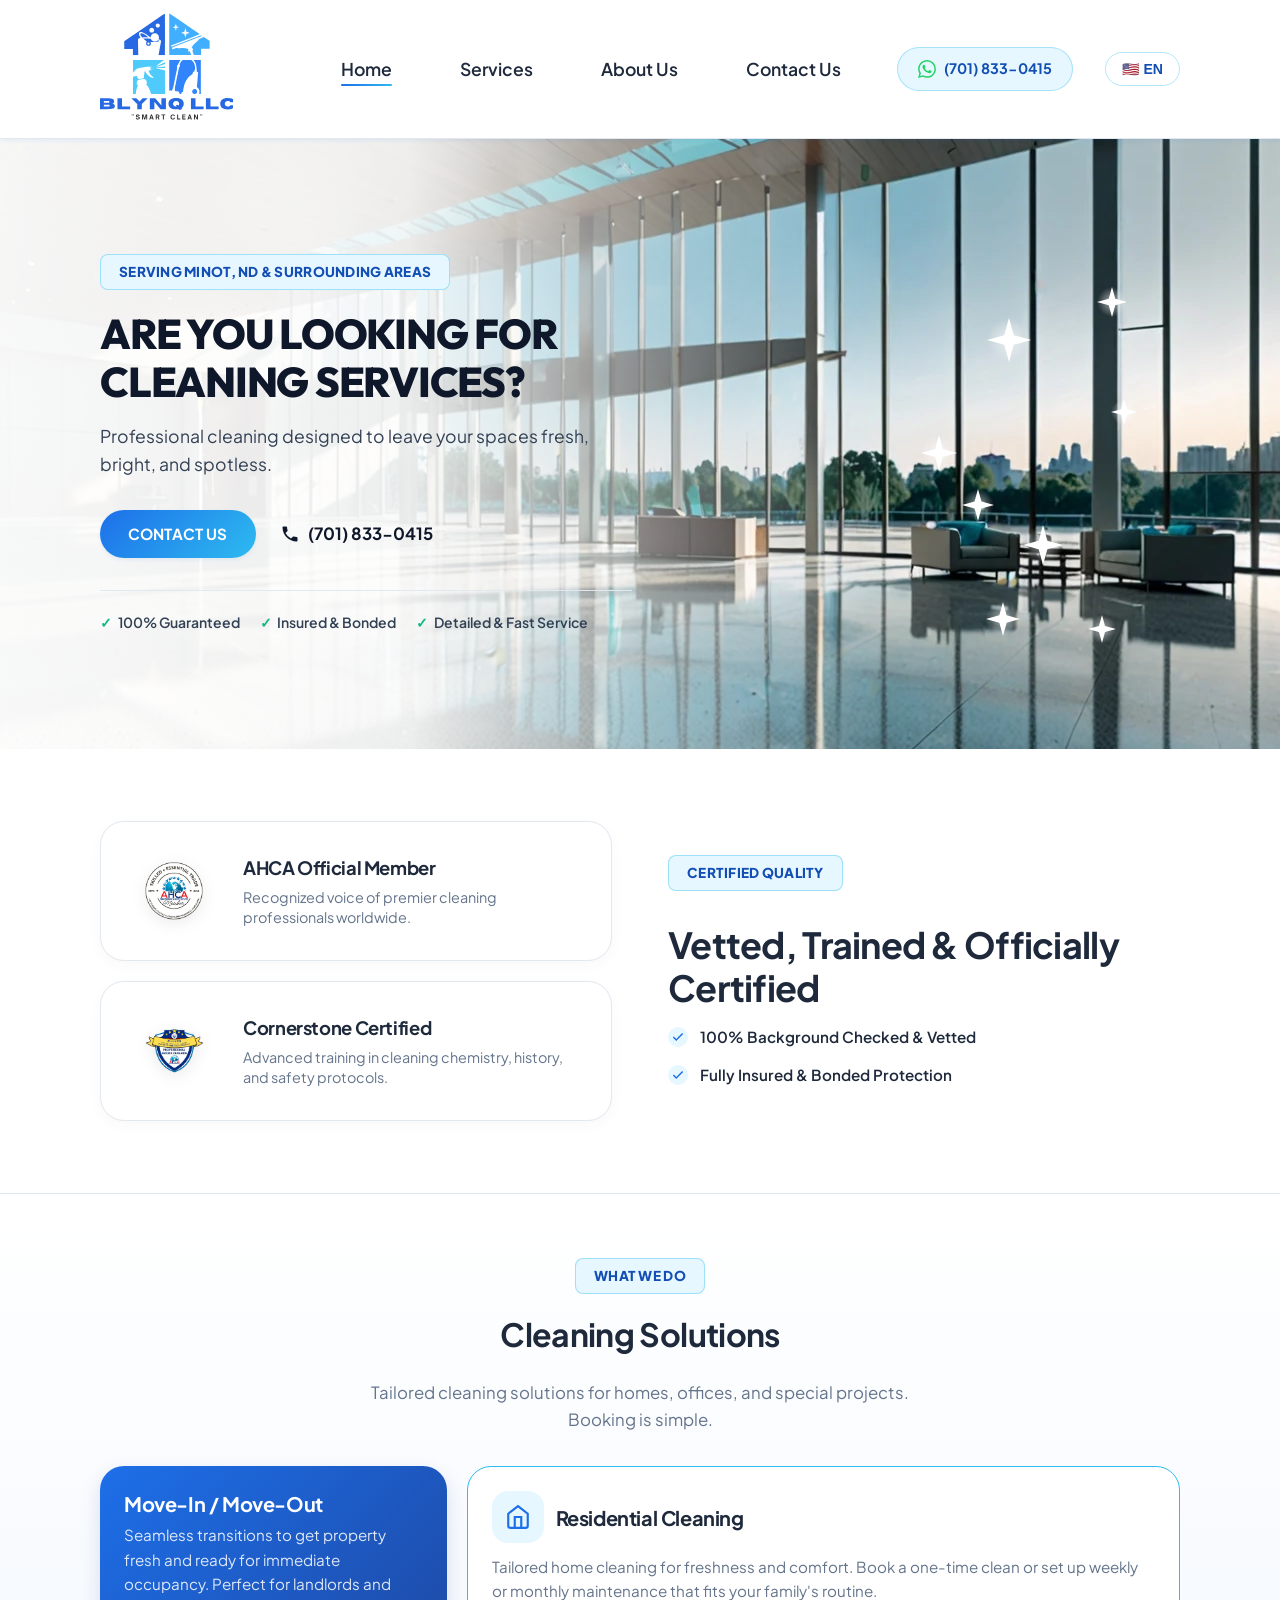
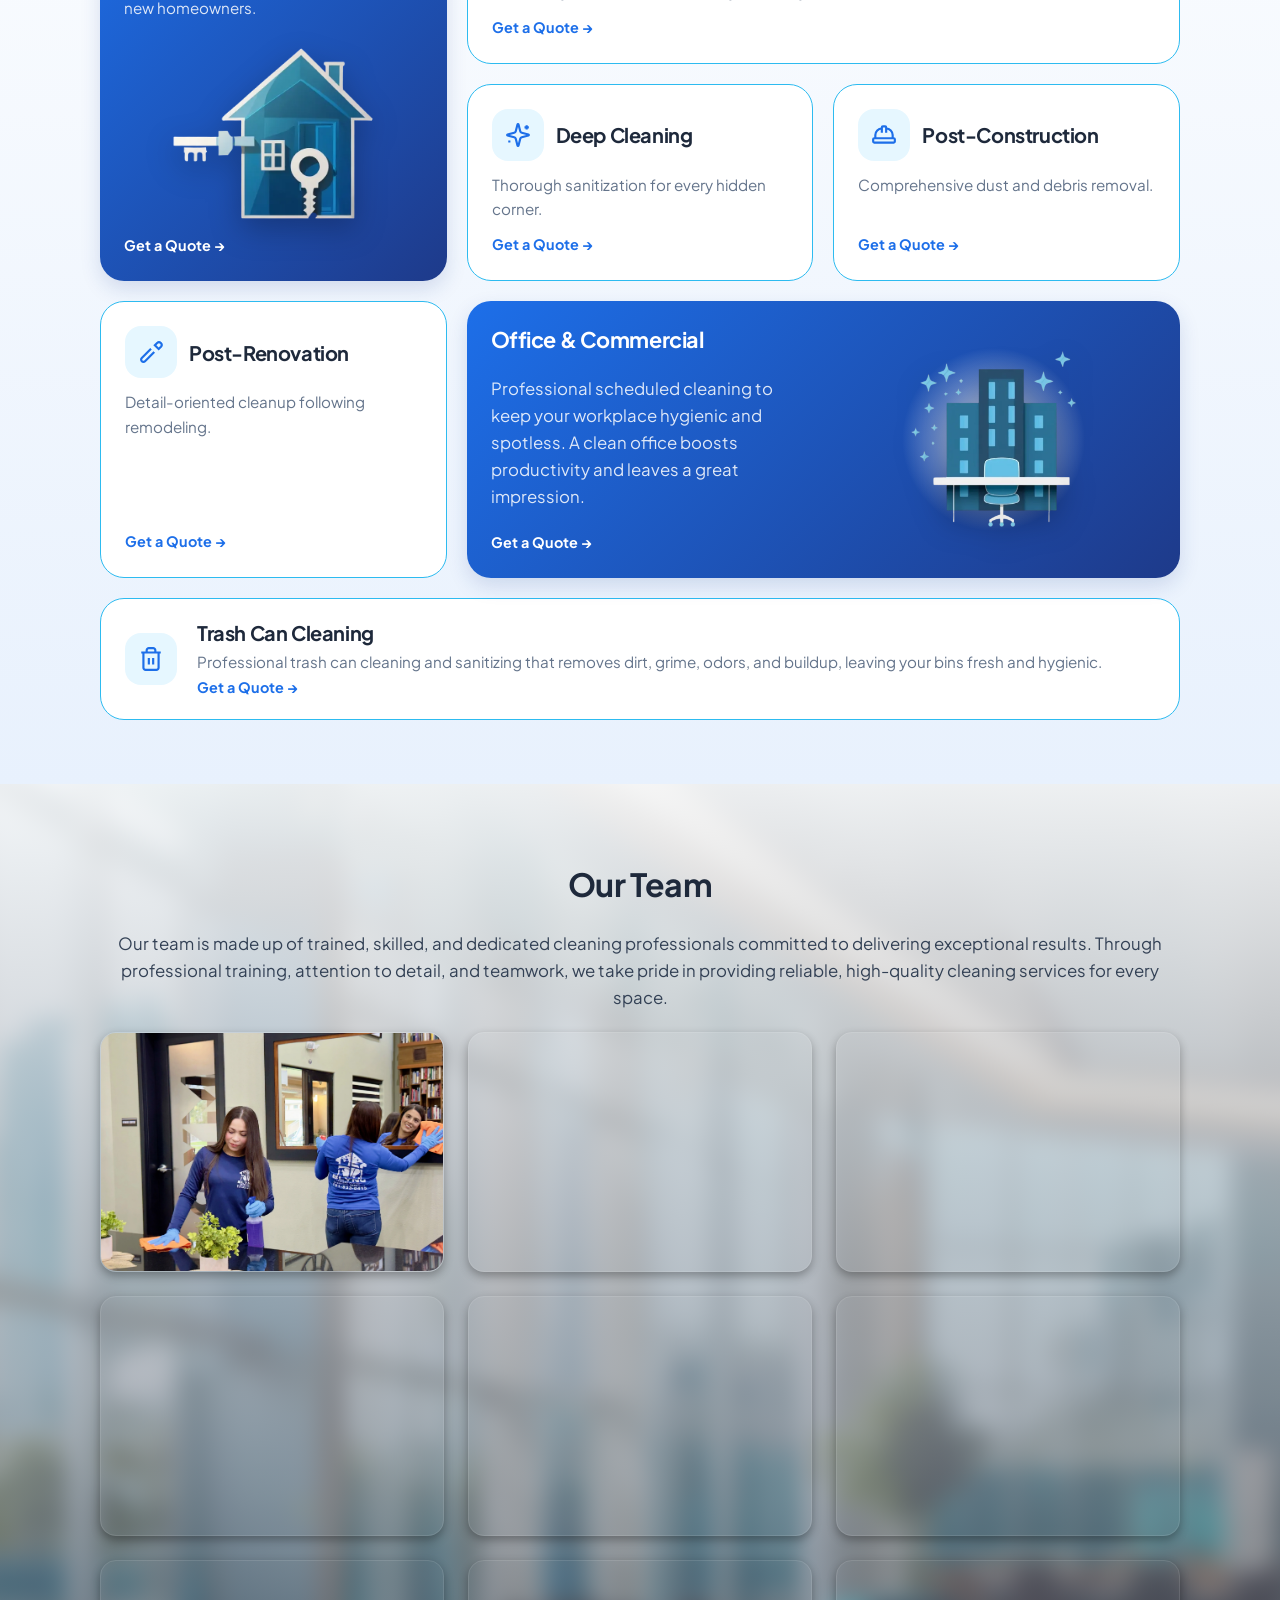
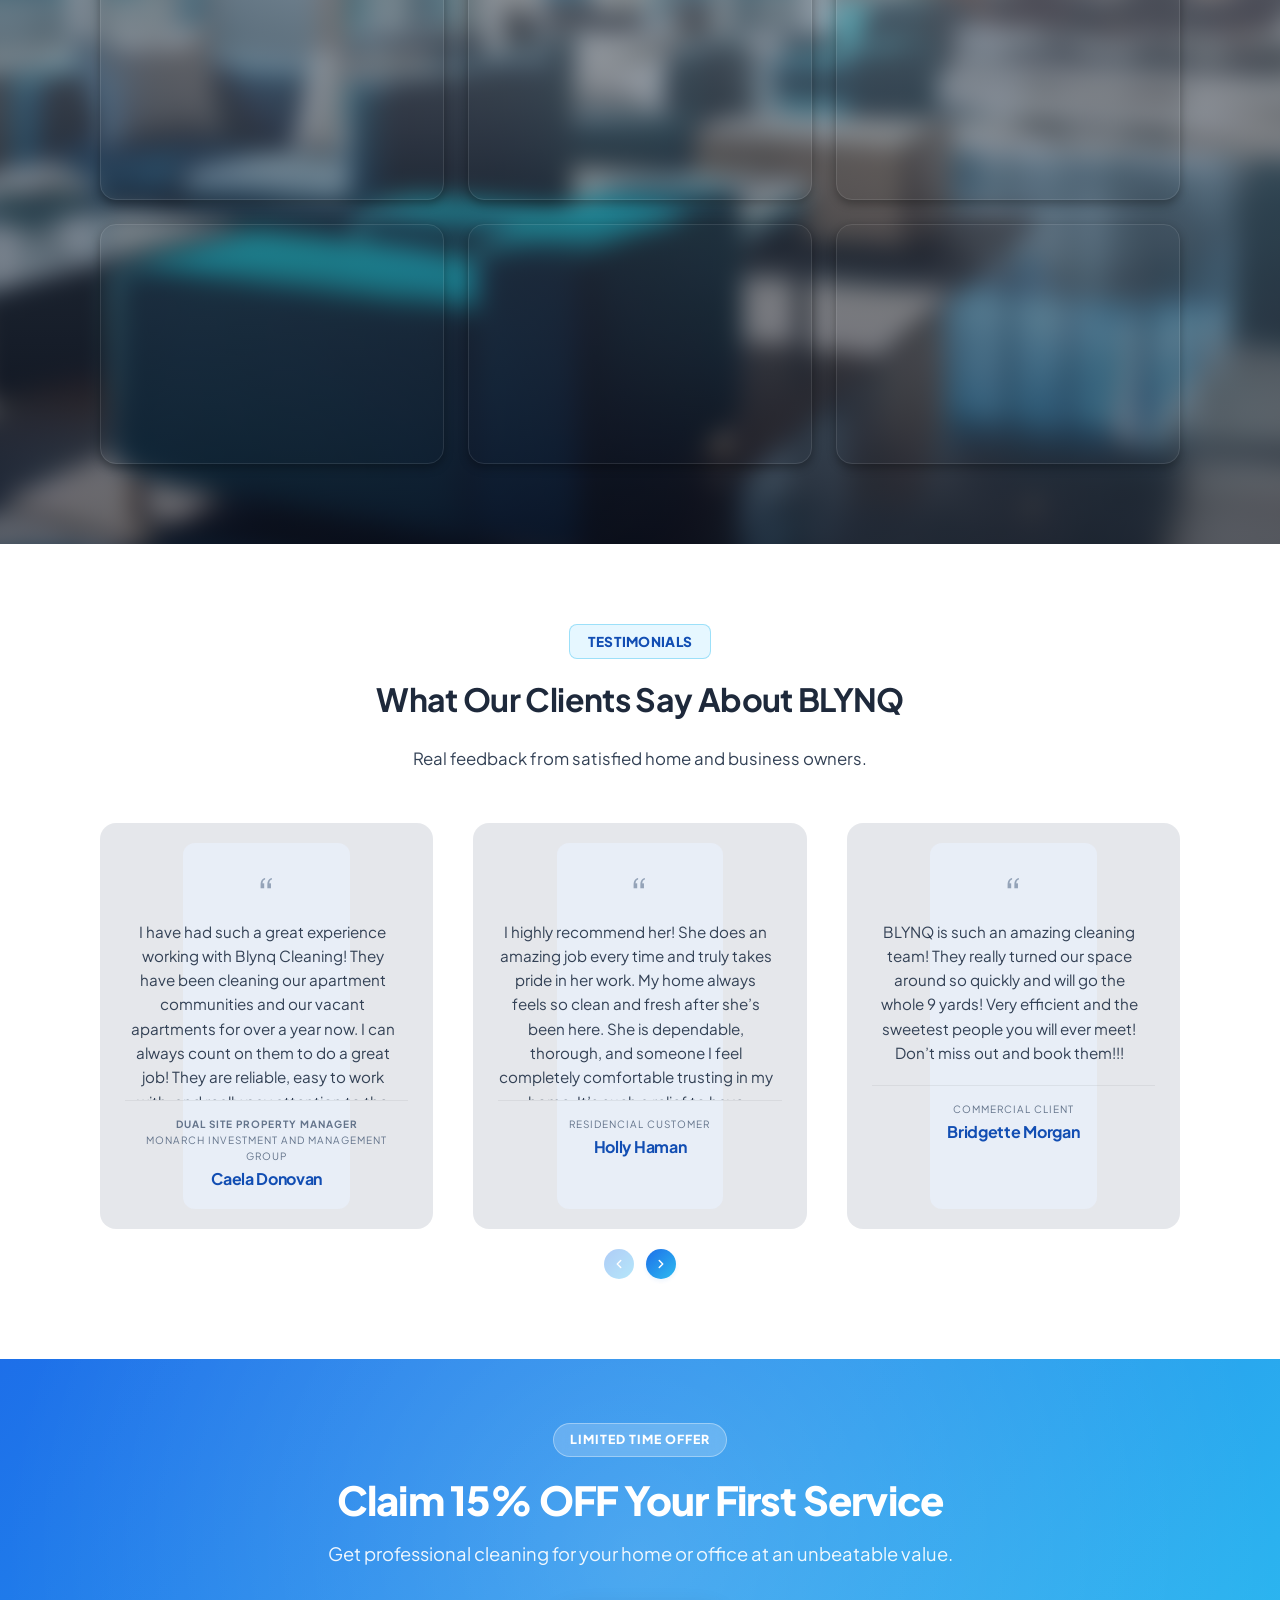
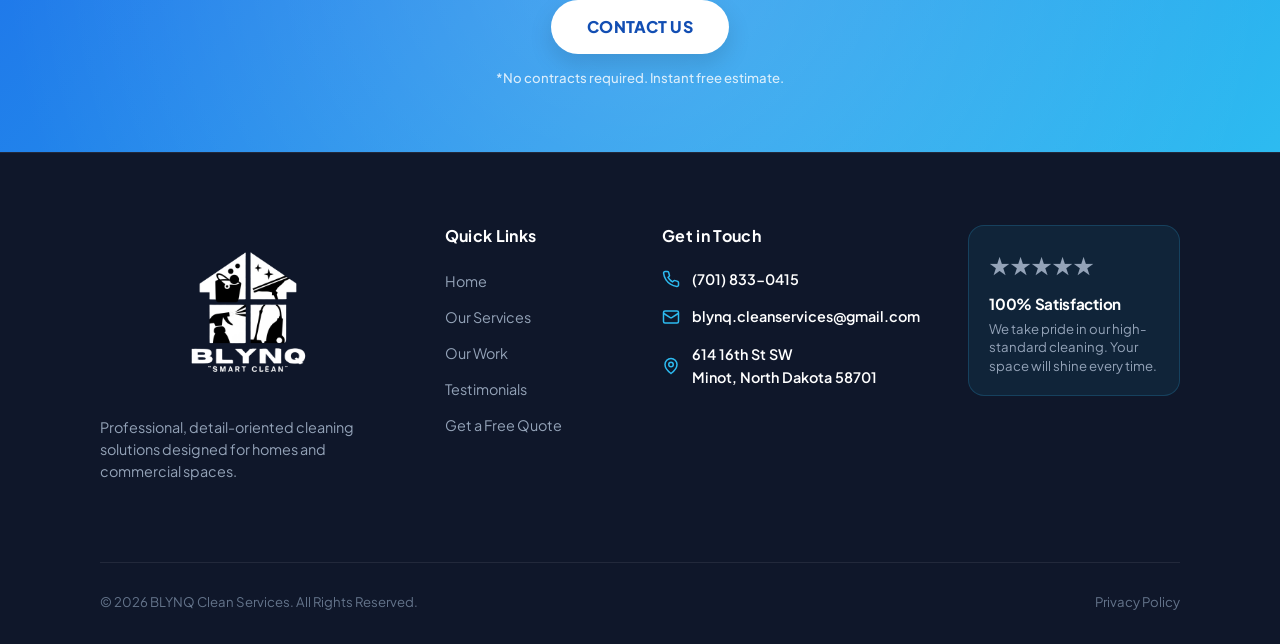
==== commit afa97cf4: "Sacar el index.html a la raiz del proyecto" ====
--- a/index.html
+++ b/index.html
@@ -21,38 +21,8 @@
     <link rel="preconnect" href="https://fonts.gstatic.com" crossorigin>
     <link href="https://fonts.googleapis.com/css2?family=Outfit:wght@600;700;800;900&family=Plus+Jakarta+Sans:wght@400;500;600;700&display=swap" rel="stylesheet">
     <link rel="stylesheet" href="Home/style-home.css">
+    <link rel="stylesheet" href="Home/style-header.css">
     
-    <style>
-/* Selector de Idioma en la barra de navegación */
-.lang-switcher {
-  display: flex;
-  align-items: center;
-}
-
-.lang-switcher button {
-  display: inline-flex;
-  align-items: center;
-  justify-content: center;
-  gap: 6px;
-  background-color: transparent;
-  color: var(--color-primary-dark, #0369a1);
-  border: 1px solid rgba(45, 187, 240, 0.35);
-  padding: 10px 16px;
-  font-size: 0.88rem;
-  font-weight: 700;
-  text-decoration: none;
-  border-radius: 99px;
-  cursor: pointer;
-  transition: all 0.2s ease;
-}
-
-.lang-switcher button:hover {
-  background-color: var(--color-secondary-light, #e0f2fe);
-  border-color: var(--color-secondary, #2dbbf0);
-  transform: translateY(-1px);
-}
-    </style>
-
     <script type="application/ld+json">
     {
       "@context": "https://schema.org",
@@ -74,43 +44,11 @@
     </script>
 </head>
 
-<body>
-
-    <!-- HEADER / NAVIGATION -->
-<header>
-  <div class="boxer">   
-    <div class="logo">
-        <img src="BLYNQ LLC SVG.svg" width="120" height="120" alt="BLYNQ Smart Clean Logo"> 
-    </div>
-
-    <!-- Botón Hamburguesa para Mobile -->
-    <button class="menu-toggle" aria-label="Open menu" aria-controls="nav-menu" aria-expanded="false">
-        <span></span>
-        <span></span>
-        <span></span>
-    </button>
-
-    <!-- Contenedor de Navegación -->
-    <nav class="nav-menu" id="nav-menu">
-        <ul>
-            <li><a href="#hero" data-en="Home" data-es="Inicio">Home</a></li>
-            <li><a href="services.html" data-en="Services" data-es="Servicios">Services</a></li>
-            <li><a href="about-us.html" data-en="About Us" data-es="Nosotros">About Us</a></li>
-            <li><a href="contacto.html#contact" data-en="Contact Us" data-es="Contacto">Contact Us</a></li>
-        </ul>
-
-        <!-- Botón de Contacto dentro del nav para móvil -->
-        <div class="header-contact">
-            <a href="https://wa.me/17018330415?text=Hi%20BLYNQ%2C%20I%27d%20like%20a%20cleaning%20quote." target="_blank" rel="noopener" aria-label="Chat with us on WhatsApp at (701) 833-0415"><svg aria-hidden="true" focusable="false" viewBox="0 0 24 24" fill="currentColor"><path d="M17.472 14.382c-.297-.149-1.758-.867-2.03-.967-.273-.099-.471-.148-.67.15-.197.297-.767.966-.94 1.164-.173.199-.347.223-.644.075-.297-.15-1.255-.463-2.39-1.475-.883-.788-1.48-1.761-1.653-2.059-.173-.297-.018-.458.13-.606.134-.133.298-.347.446-.52.149-.174.198-.298.298-.497.099-.198.05-.371-.025-.52-.075-.149-.669-1.612-.916-2.207-.242-.579-.487-.5-.669-.51-.173-.008-.371-.01-.57-.01-.198 0-.52.074-.792.372-.272.297-1.04 1.016-1.04 2.479 0 1.462 1.065 2.875 1.213 3.074.149.198 2.096 3.2 5.077 4.487.709.306 1.262.489 1.694.625.712.227 1.36.195 1.871.118.571-.085 1.758-.719 2.006-1.413.248-.694.248-1.289.173-1.413-.074-.124-.272-.198-.57-.347m-5.421 7.403h-.004a9.87 9.87 0 0 1-5.031-1.378l-.361-.214-3.741.982.998-3.648-.235-.374a9.86 9.86 0 0 1-1.51-5.26c.001-5.45 4.436-9.884 9.888-9.884 2.64 0 5.122 1.03 6.988 2.898a9.825 9.825 0 0 1 2.893 6.994c-.003 5.45-4.437 9.884-9.885 9.884m8.413-18.297A11.815 11.815 0 0 0 12.05 0C5.495 0 .16 5.335.157 11.892c0 2.096.547 4.142 1.588 5.945L.057 24l6.305-1.654a11.882 11.882 0 0 0 5.683 1.448h.005c6.554 0 11.89-5.335 11.893-11.893a11.821 11.821 0 0 0-3.48-8.413Z"/></svg><span>(701) 833-0415</span></a>
-        </div>
-
-        <!-- Botón Selector de Idioma -->
-        <div class="lang-switcher">
-            <button id="lang-btn" aria-label="Switch Language">🇺🇸 EN</button>
-        </div>
-    </nav>
-  </div>  
-</header>
+<body data-page="index">
+
+    <!-- HEADER (módulo reutilizable) -->
+    <div id="include-header" data-root=""></div>
+
 
     <main>
 
@@ -327,6 +265,11 @@
               <div class="gallery-card"><img src="Galeria/web/Galeria-6.webp" alt="BLYNQ team with mops and cleaning cart at an indoor pool" width="1200" height="1024" loading="lazy" decoding="async"></div>
               <div class="gallery-card gallery-card--founders"><img src="about Us/Owners-2.webp" alt="BLYNQ Founders standing back to back in uniform" width="700" height="1244" loading="lazy" decoding="async"></div>
               <div class="gallery-card"><img src="img-service/web/service-7.webp" alt="BLYNQ cleaning team in uniform and gloves" width="1200" height="740" loading="lazy" decoding="async"></div>
+
+              <div class="gallery-card"><img src="Galeria/web/galeria-10.webp" alt="BLYNQ team with mops and cleaning cart at an indoor pool" width="1200" height="1024" loading="lazy" decoding="async"></div>
+              <div class="gallery-card"><img src="Galeria/web/galeria-11.webp" alt="BLYNQ Founders standing back to back in uniform" width="700" height="1244" loading="lazy" decoding="async"></div>
+              <div class="gallery-card"><img src="Galeria/web/galeria-12.webp" alt="BLYNQ cleaning team in uniform and gloves" width="1200" height="740" loading="lazy" decoding="async"></div>              
+
             </div>
           </div>   
         </section>
@@ -445,6 +388,7 @@
     <div id="include-footer" data-root=""></div>
 
     <script src="Home/funciones-home.js"></script>
+    <script src="Home/include-header.js"></script>
     <script src="Home/include-footer.js"></script>
 
 </body>
--- a/Home/style-home.css
+++ b/Home/style-home.css
@@ -466,147 +466,6 @@
 }
 
 /* ==========================================================================
-   HEADER / NAVEGACIÓN PREMIUM
-   ========================================================================== */
-header {
-  position: sticky;
-  top: 0;
-  z-index: 1000;
-  padding: 12px 0;
-  background-color: rgba(255, 255, 255, 0.92);
-  backdrop-filter: blur(12px);
-  -webkit-backdrop-filter: blur(12px);
-  border-bottom: 1px solid var(--color-border, #e2e8f0);
-  box-shadow: var(--shadow-sm, 0 1px 3px rgba(0,0,0,0.05));
-}
-
-header .boxer {
-  display: flex;
-  justify-content: space-between;
-  align-items: center;
-  position: relative;
-}
-
-header .logo {
-  align-items: center;
-  overflow: hidden;
-  display: flex;
-  justify-content: center;
-  width: 152px;
-}
-
-header .logo img {
-  display: block;
-  height: auto;
-  max-width: 114px;
-  object-fit: contain;
-  transform: scale(1.4);
-}
-
-/* Navegación Desktop */
-header nav ul {
-  display: flex;
-  align-items: center;
-  gap: 68px;
-  list-style: none;
-  margin: 0;
-  padding: 0;
-  margin-right: 24px;
-}
-
-header nav ul li a {
-  position: relative;
-  font-family: var(--font-main, inherit);
-  font-size: 1.1rem;
-  font-weight: 600;
-  color: var(--color-text-heading, #0f172a);
-  text-decoration: none;
-  padding: 6px 0;
-  transition: color 0.2s ease;
-}
-
-header nav ul li a::after {
-  content: '';
-  position: absolute;
-  bottom: 0;
-  left: 0;
-  width: 0%;
-  height: 2px;
-  background: var(--gradient-brand, #0070f3);
-  border-radius: 99px;
-  transition: width 0.3s cubic-bezier(0.4, 0, 0.2, 1);
-}
-
-header nav ul li a:hover::after {
-  width: 100%;
-}
-
-/* Botón Contacto Header Desktop */
-header .header-contact a {
-  display: inline-flex;
-  align-items: center;
-  gap: 8px;
-  background-color: var(--color-secondary-light, #e0f2fe);
-  color: var(--color-primary-dark, #0369a1) !important;
-  border: 1px solid rgba(45, 187, 240, 0.35);
-  padding: 9px 20px;
-  font-size: 0.9rem;
-  font-weight: 700;
-  text-decoration: none;
-  border-radius: 99px;
-  transition: all 0.2s ease;
-}
-
-/* Ícono de WhatsApp en el botón del header (verde oficial de la marca) */
-header .header-contact a svg {
-  width: 18px;
-  height: 18px;
-  flex-shrink: 0;
-  color: #25D366;
-}
-
-/* Botón Hamburguesa */
-.menu-toggle {
-  display: none;
-  flex-direction: column;
-  justify-content: space-between;
-  width: 28px;
-  height: 20px;
-  background: transparent;
-  border: none;
-  cursor: pointer;
-  padding: 0;
-  z-index: 1001;
-}
-
-.menu-toggle span {
-  width: 100%;
-  height: 3px;
-  background-color: var(--color-text-heading, #0f172a);
-  border-radius: 3px;
-  transition: all 0.3s ease;
-}
-
-.menu-toggle.is-active span:nth-child(1) {
-  transform: translateY(8.5px) rotate(45deg);
-}
-.menu-toggle.is-active span:nth-child(2) {
-  opacity: 0;
-}
-.menu-toggle.is-active span:nth-child(3) {
-  transform: translateY(-8.5px) rotate(-45deg);
-}
-
-@media (min-width: 1020px) {
-  header nav.nav-menu {
-    width: 100%;
-    display: flex;
-    gap: 2rem;
-    justify-content: flex-end;
-  }
-}
-
-/* ==========================================================================
    RESPONSIVE MOBILE (< 992px)
    ========================================================================== */
 @media (max-width: 991px) {
--- a/Home/style-header.css
+++ b/Home/style-header.css
@@ -0,0 +1,266 @@
+/* ==========================================================================
+   HEADER BLYNQ — CSS del módulo reutilizable
+   Se carga junto con Home/partials/header.html + Home/include-header.js:
+     <link rel="stylesheet" href="Home/style-header.css">
+   Este archivo es la ÚNICA fuente de estilos del header:
+   cualquier cambio aquí se refleja en las 5 plantillas.
+   Requiere las variables CSS de marca (:root) ya definidas por la
+   hoja principal de cada página (style-home / style-services / etc.)
+   ========================================================================== */
+
+/* --------------------------------------------------------------------------
+   Barra sticky con efecto glass
+   -------------------------------------------------------------------------- */
+header {
+  position: sticky;
+  top: 0;
+  z-index: 1000;
+  padding: 12px 0;
+  background-color: rgba(255, 255, 255, 0.92);
+  backdrop-filter: blur(12px);
+  -webkit-backdrop-filter: blur(12px);
+  border-bottom: 1px solid var(--color-border, #e2e8f0);
+  box-shadow: var(--shadow-sm, 0 1px 3px rgba(0, 0, 0, 0.05));
+}
+
+header .boxer {
+  display: flex;
+  justify-content: space-between;
+  align-items: center;
+  position: relative;
+}
+
+/* Logo */
+header .logo {
+  align-items: center;
+  overflow: hidden;
+  display: flex;
+  justify-content: center;
+  width: 152px;
+}
+
+header .logo a {
+  display: flex;
+  align-items: center;
+}
+
+header .logo img {
+  display: block;
+  height: auto;
+  max-width: 114px;
+  object-fit: contain;
+  transform: scale(1.4);
+}
+
+/* Navegación Desktop */
+header nav ul {
+  display: flex;
+  align-items: center;
+  gap: 68px;
+  list-style: none;
+  margin: 0;
+  padding: 0;
+  margin-right: 24px;
+}
+
+header nav ul li a {
+  position: relative;
+  font-family: var(--font-main, inherit);
+  font-size: 1.1rem;
+  font-weight: 600;
+  color: var(--color-text-heading, #0f172a);
+  text-decoration: none;
+  padding: 6px 0;
+  transition: color 0.2s ease;
+}
+
+/* Subrayado animado en hover y en el enlace de la página actual */
+header nav ul li a::after {
+  content: '';
+  position: absolute;
+  bottom: 0;
+  left: 0;
+  width: 0%;
+  height: 2px;
+  background: var(--gradient-brand, #0070f3);
+  border-radius: 99px;
+  transition: width 0.3s cubic-bezier(0.4, 0, 0.2, 1);
+}
+
+header nav ul li a:hover::after,
+header nav ul li a.active::after {
+  width: 100%;
+}
+
+/* Botón Contacto Header Desktop (WhatsApp) */
+header .header-contact a {
+  display: inline-flex;
+  align-items: center;
+  gap: 8px;
+  background-color: var(--color-secondary-light, #e0f2fe);
+  color: var(--color-primary-dark, #0369a1) !important;
+  border: 1px solid rgba(45, 187, 240, 0.35);
+  padding: 9px 20px;
+  font-size: 0.9rem;
+  font-weight: 700;
+  text-decoration: none;
+  border-radius: 99px;
+  transition: all 0.2s ease;
+}
+
+/* Ícono de WhatsApp en verde oficial de la marca */
+header .header-contact a svg {
+  width: 18px;
+  height: 18px;
+  flex-shrink: 0;
+  color: #25D366;
+}
+
+/* Botón Selector de Idioma */
+.lang-switcher {
+  display: flex;
+  align-items: center;
+}
+
+.lang-switcher button {
+  display: inline-flex;
+  align-items: center;
+  justify-content: center;
+  gap: 6px;
+  background-color: transparent;
+  color: var(--color-primary-dark, #0369a1);
+  border: 1px solid rgba(45, 187, 240, 0.35);
+  padding: 8px 16px;
+  font-size: 0.88rem;
+  font-weight: 700;
+  text-decoration: none;
+  border-radius: 99px;
+  cursor: pointer;
+  transition: all 0.2s ease;
+}
+
+.lang-switcher button:hover {
+  background-color: var(--color-secondary-light, #e0f2fe);
+  border-color: var(--color-secondary, #2dbbf0);
+  transform: translateY(-1px);
+}
+
+/* Botón Hamburguesa */
+.menu-toggle {
+  display: none;
+  flex-direction: column;
+  justify-content: space-between;
+  width: 28px;
+  height: 20px;
+  background: transparent;
+  border: none;
+  cursor: pointer;
+  padding: 0;
+  z-index: 1001;
+}
+
+.menu-toggle span {
+  width: 100%;
+  height: 3px;
+  background-color: var(--color-text-heading, #0f172a);
+  border-radius: 3px;
+  transition: all 0.3s ease;
+}
+
+.menu-toggle.is-active span:nth-child(1) {
+  transform: translateY(8.5px) rotate(45deg);
+}
+
+.menu-toggle.is-active span:nth-child(2) {
+  opacity: 0;
+}
+
+.menu-toggle.is-active span:nth-child(3) {
+  transform: translateY(-8.5px) rotate(-45deg);
+}
+
+@media (min-width: 1020px) {
+  header nav.nav-menu {
+    width: 100%;
+    display: flex;
+    gap: 2rem;
+    justify-content: flex-end;
+  }
+}
+
+/* --------------------------------------------------------------------------
+   RESPONSIVE MOBILE (< 992px): Drawer lateral
+   -------------------------------------------------------------------------- */
+@media (max-width: 991px) {
+
+  header .boxer {
+    display: flex;
+    justify-content: space-between;
+    align-items: center;
+  }
+
+  .menu-toggle {
+    display: flex;
+  }
+
+  /* Drawer Lateral Fijo */
+  header nav.nav-menu {
+    position: fixed;
+    top: 0;
+    right: -100%;
+    width: 80%;
+    max-width: 320px;
+    height: 100vh;
+    height: 100dvh;
+    /* navegadores móviles modernos */
+    background-color: #ffffff;
+    padding: 90px 24px 40px;
+    box-shadow: -5px 0 25px rgba(0, 0, 0, 0.15);
+    z-index: 999;
+    visibility: hidden;
+    transition: right 0.35s cubic-bezier(0.16, 1, 0.3, 1),
+      visibility 0.35s linear;
+  }
+
+  /* Estado Abierto */
+  header nav.nav-menu.is-open {
+    right: 0;
+    visibility: visible;
+  }
+
+  header nav.nav-menu ul {
+    flex-direction: column;
+    align-items: flex-start;
+    gap: 16px;
+    width: 100%;
+    padding: 0;
+    margin: 0;
+  }
+
+  header nav.nav-menu ul li {
+    width: 100%;
+  }
+
+  header nav.nav-menu ul li a {
+    display: block;
+    font-size: 1.1rem;
+    padding: 12px 0;
+    border-bottom: 1px solid rgba(0, 0, 0, 0.06);
+  }
+
+  header nav.nav-menu ul li a::after {
+    display: none;
+  }
+
+  /* Botón de contacto dentro del menú desplegable */
+  header nav.nav-menu .header-contact {
+    margin-top: 30px;
+    width: 100%;
+  }
+
+  header nav.nav-menu .header-contact a {
+    width: 100%;
+    justify-content: center;
+    padding: 12px 20px;
+  }
+}
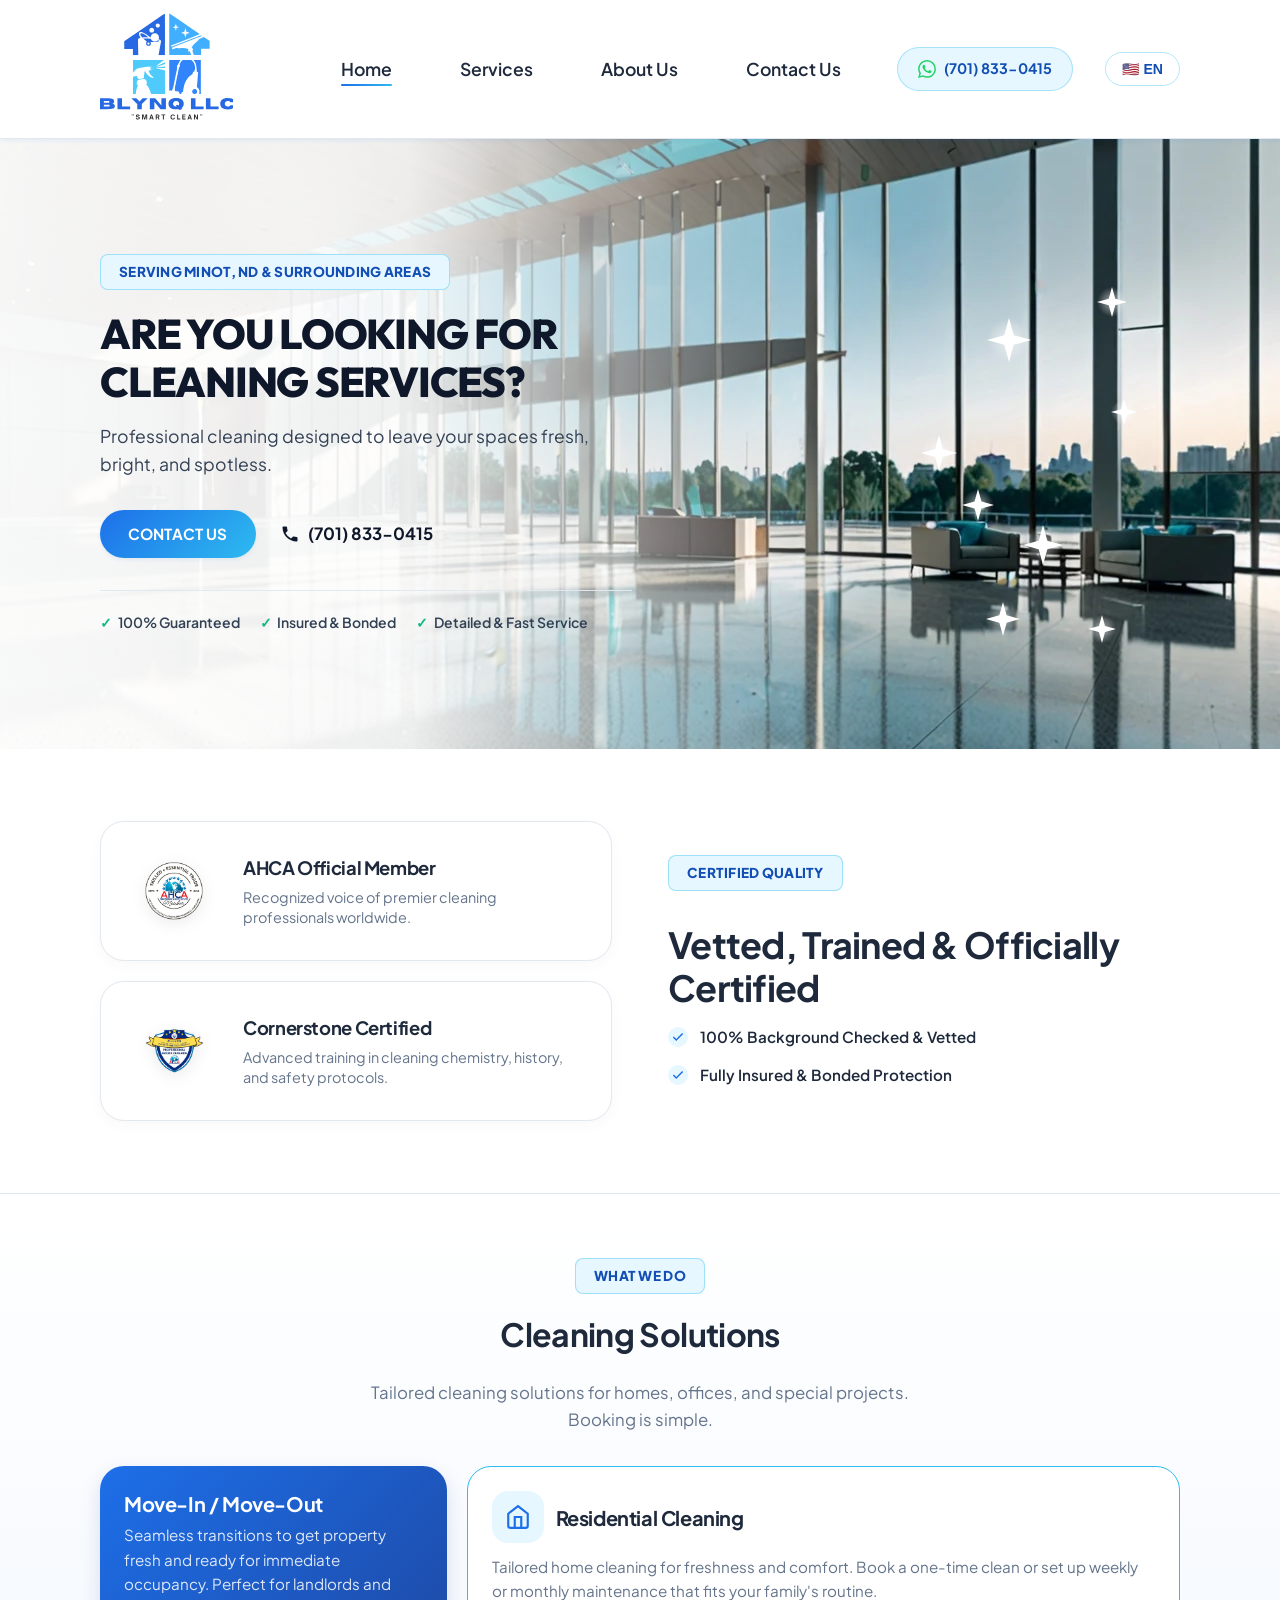
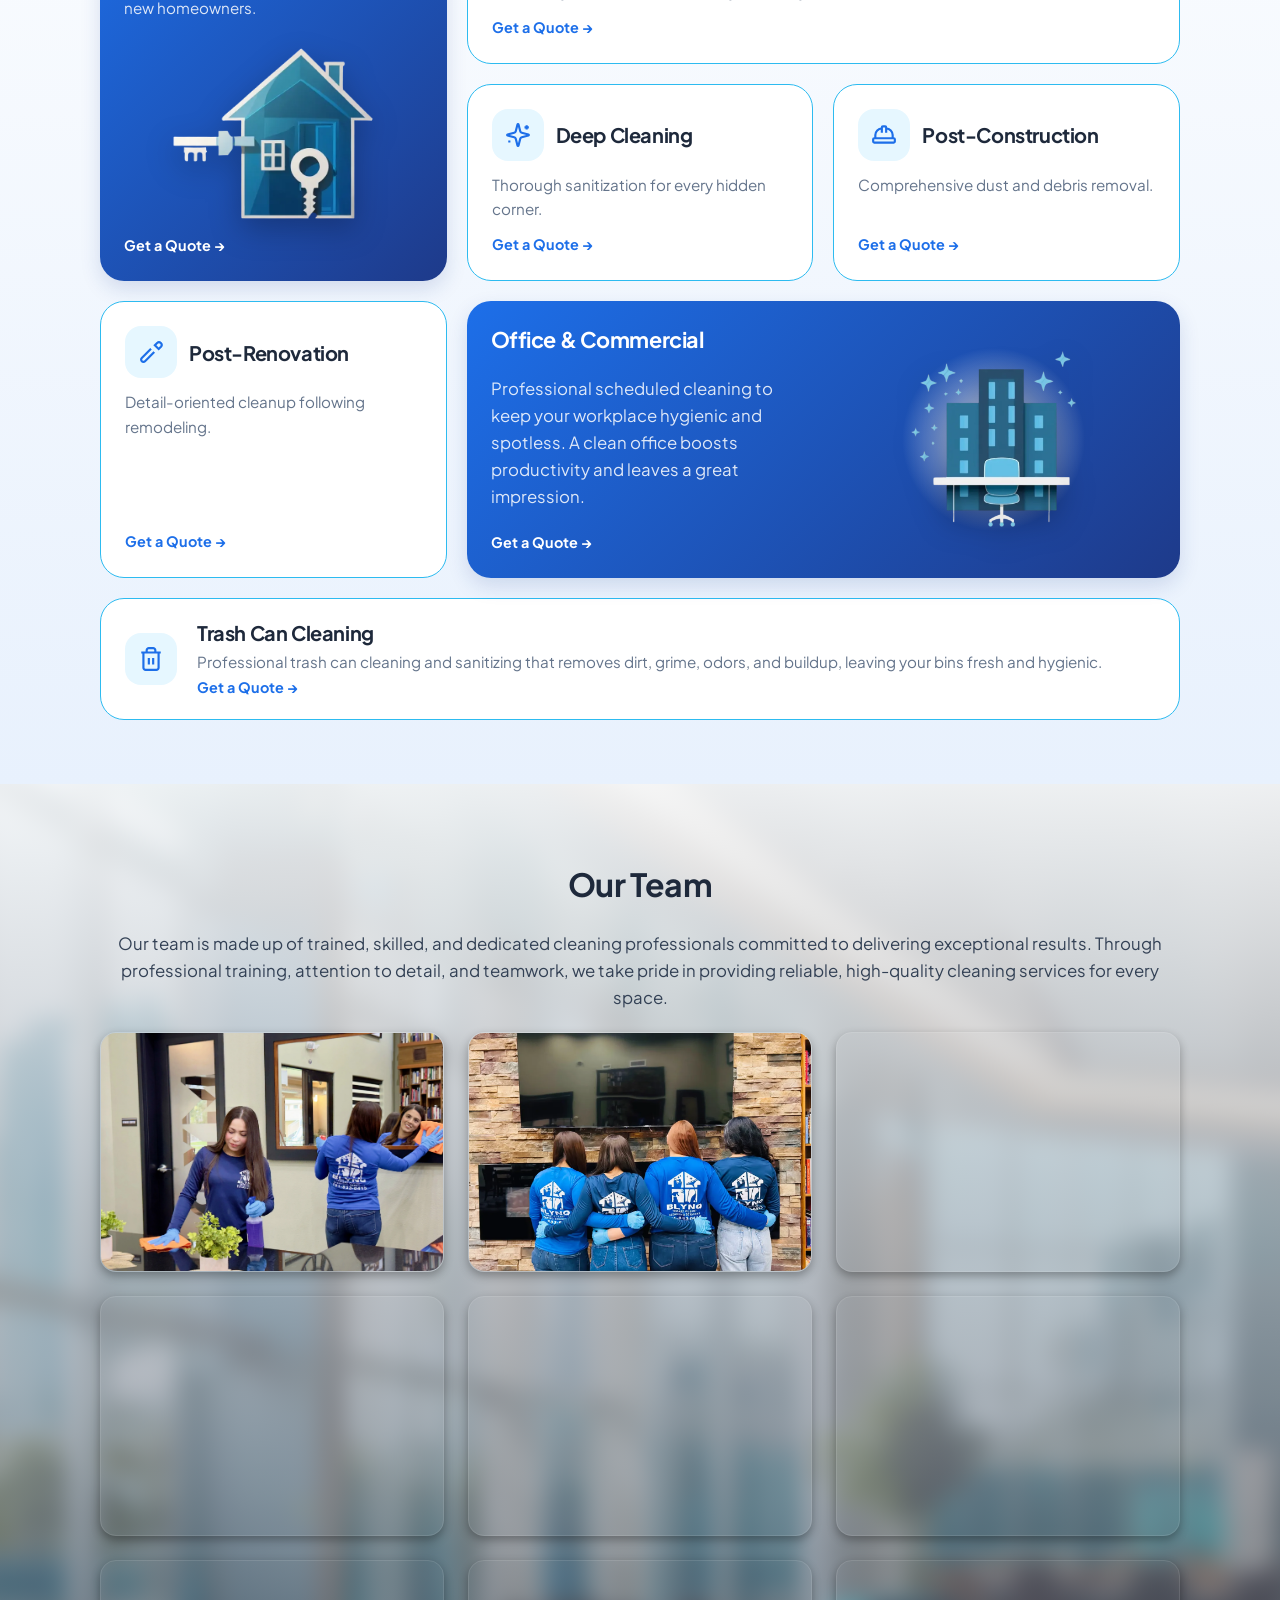
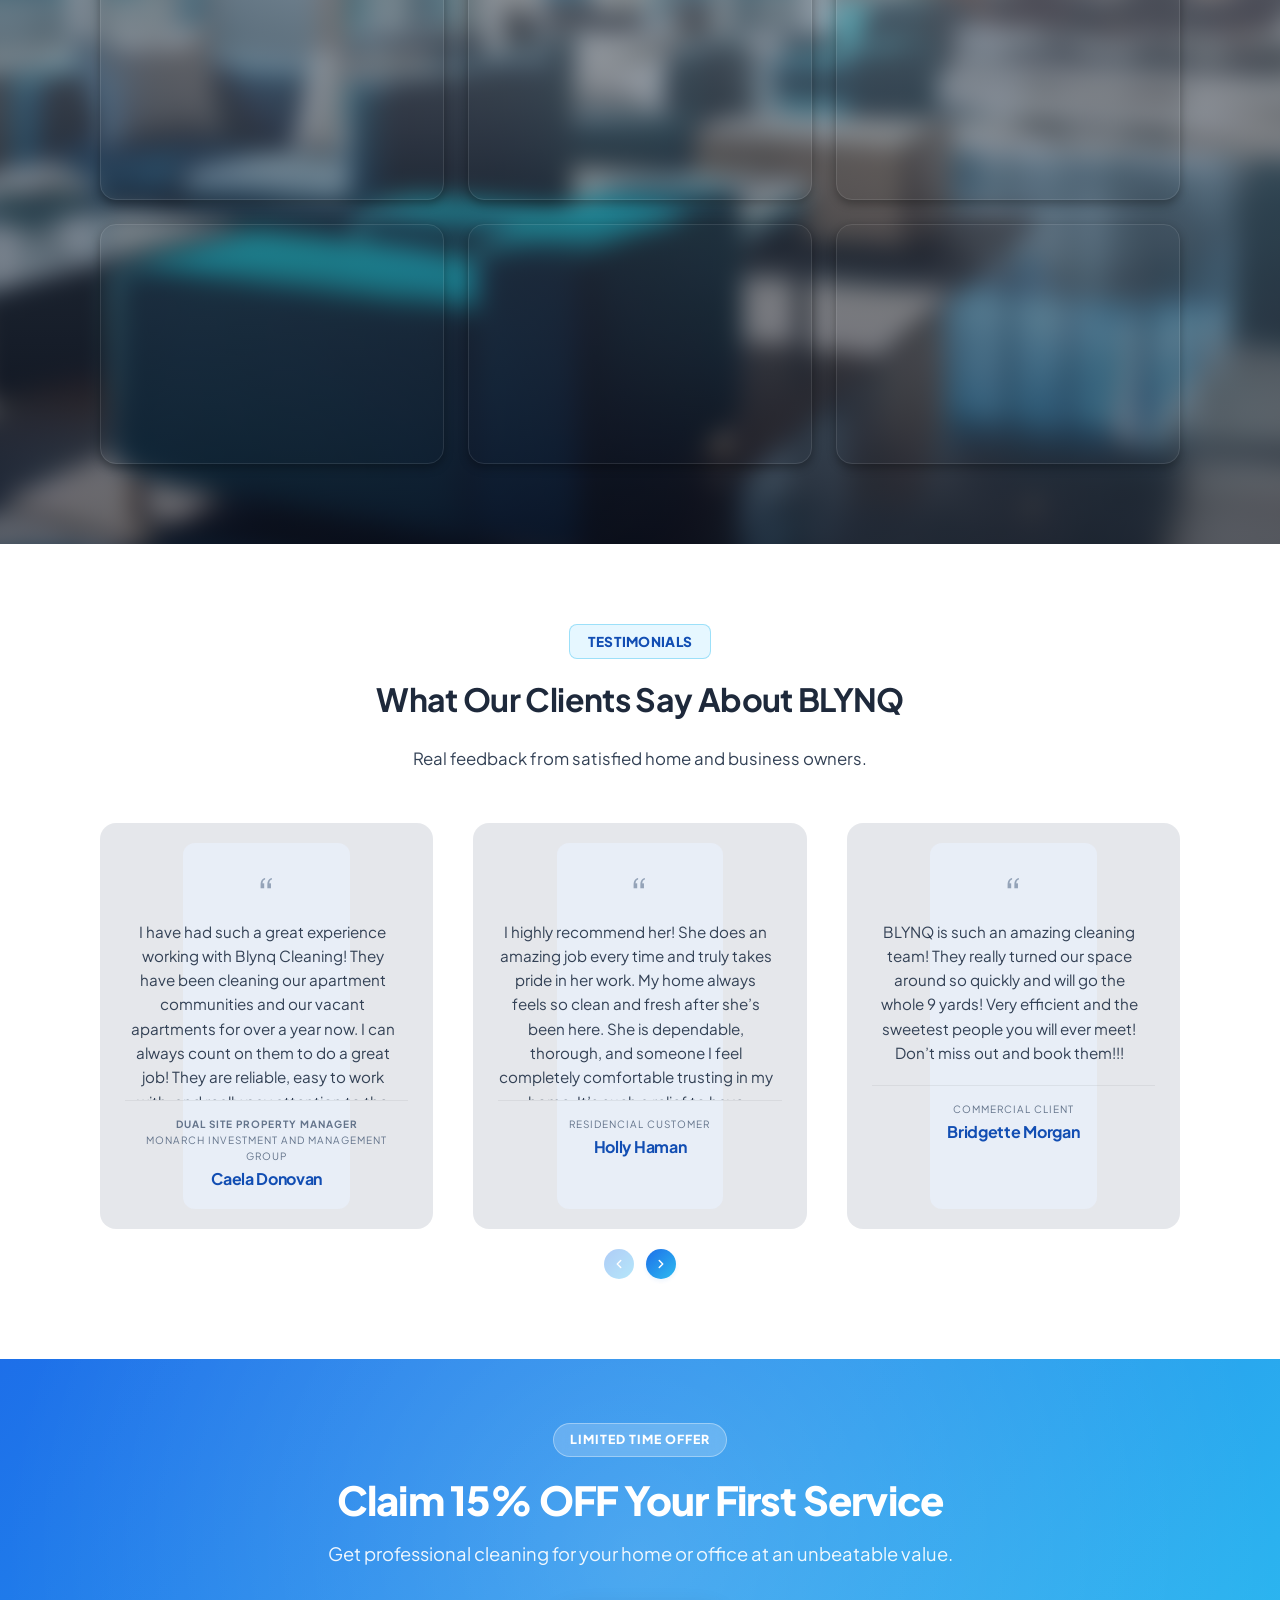
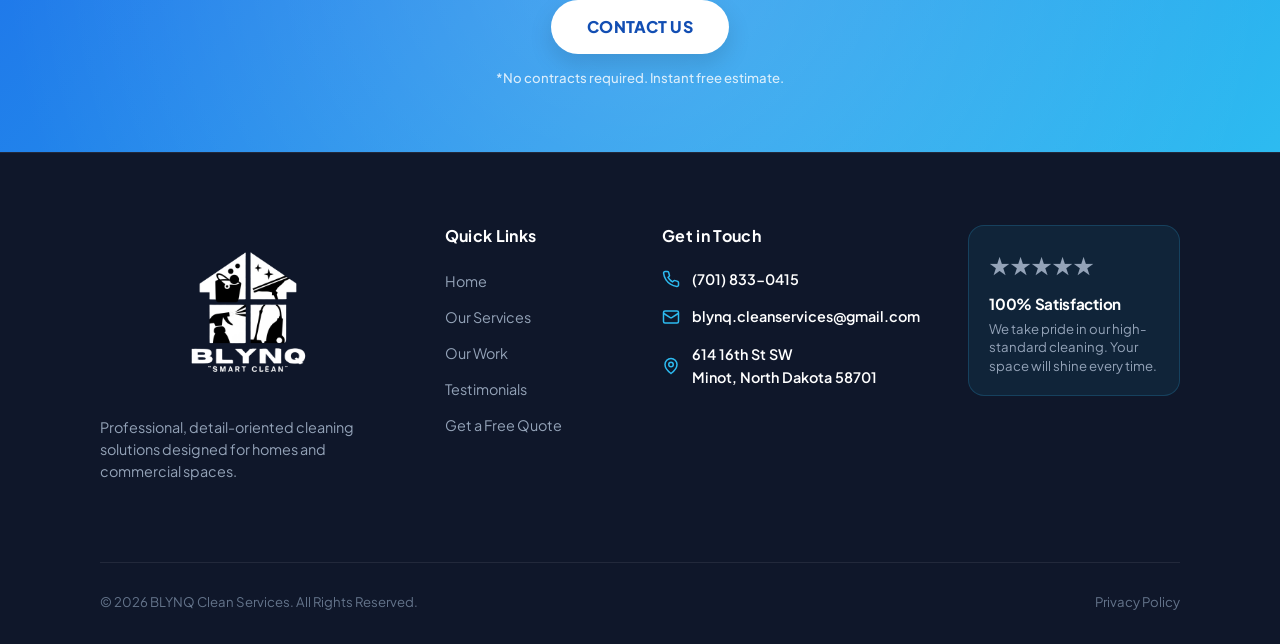
==== commit b15ad375: "actualizar Blynq 14Novv" ====
--- a/index.html
+++ b/index.html
@@ -267,7 +267,7 @@
               <div class="gallery-card"><img src="img-service/web/service-7.webp" alt="BLYNQ cleaning team in uniform and gloves" width="1200" height="740" loading="lazy" decoding="async"></div>
 
               <div class="gallery-card"><img src="Galeria/web/galeria-10.webp" alt="BLYNQ team with mops and cleaning cart at an indoor pool" width="1200" height="1024" loading="lazy" decoding="async"></div>
-              <div class="gallery-card"><img src="Galeria/web/galeria-11.webp" alt="BLYNQ Founders standing back to back in uniform" width="700" height="1244" loading="lazy" decoding="async"></div>
+              <div class="gallery-card galeria-11"><img src="Galeria/web/galeria-11.webp" alt="BLYNQ Founders standing back to back in uniform" width="700" height="1244" loading="lazy" decoding="async"></div>
               <div class="gallery-card"><img src="Galeria/web/galeria-12.webp" alt="BLYNQ cleaning team in uniform and gloves" width="1200" height="740" loading="lazy" decoding="async"></div>              
 
             </div>
--- a/Home/style-home.css
+++ b/Home/style-home.css
@@ -2347,6 +2347,10 @@
   transform: scale(1.08); 
 }
 
+.galeria-11 img {
+  object-position: 40% 74%;
+}
+
 /* --------------------------------------------------------------------------
    ADAPTACIÓN MOBILE (Ocultar desde el 4to elemento)
    -------------------------------------------------------------------------- */
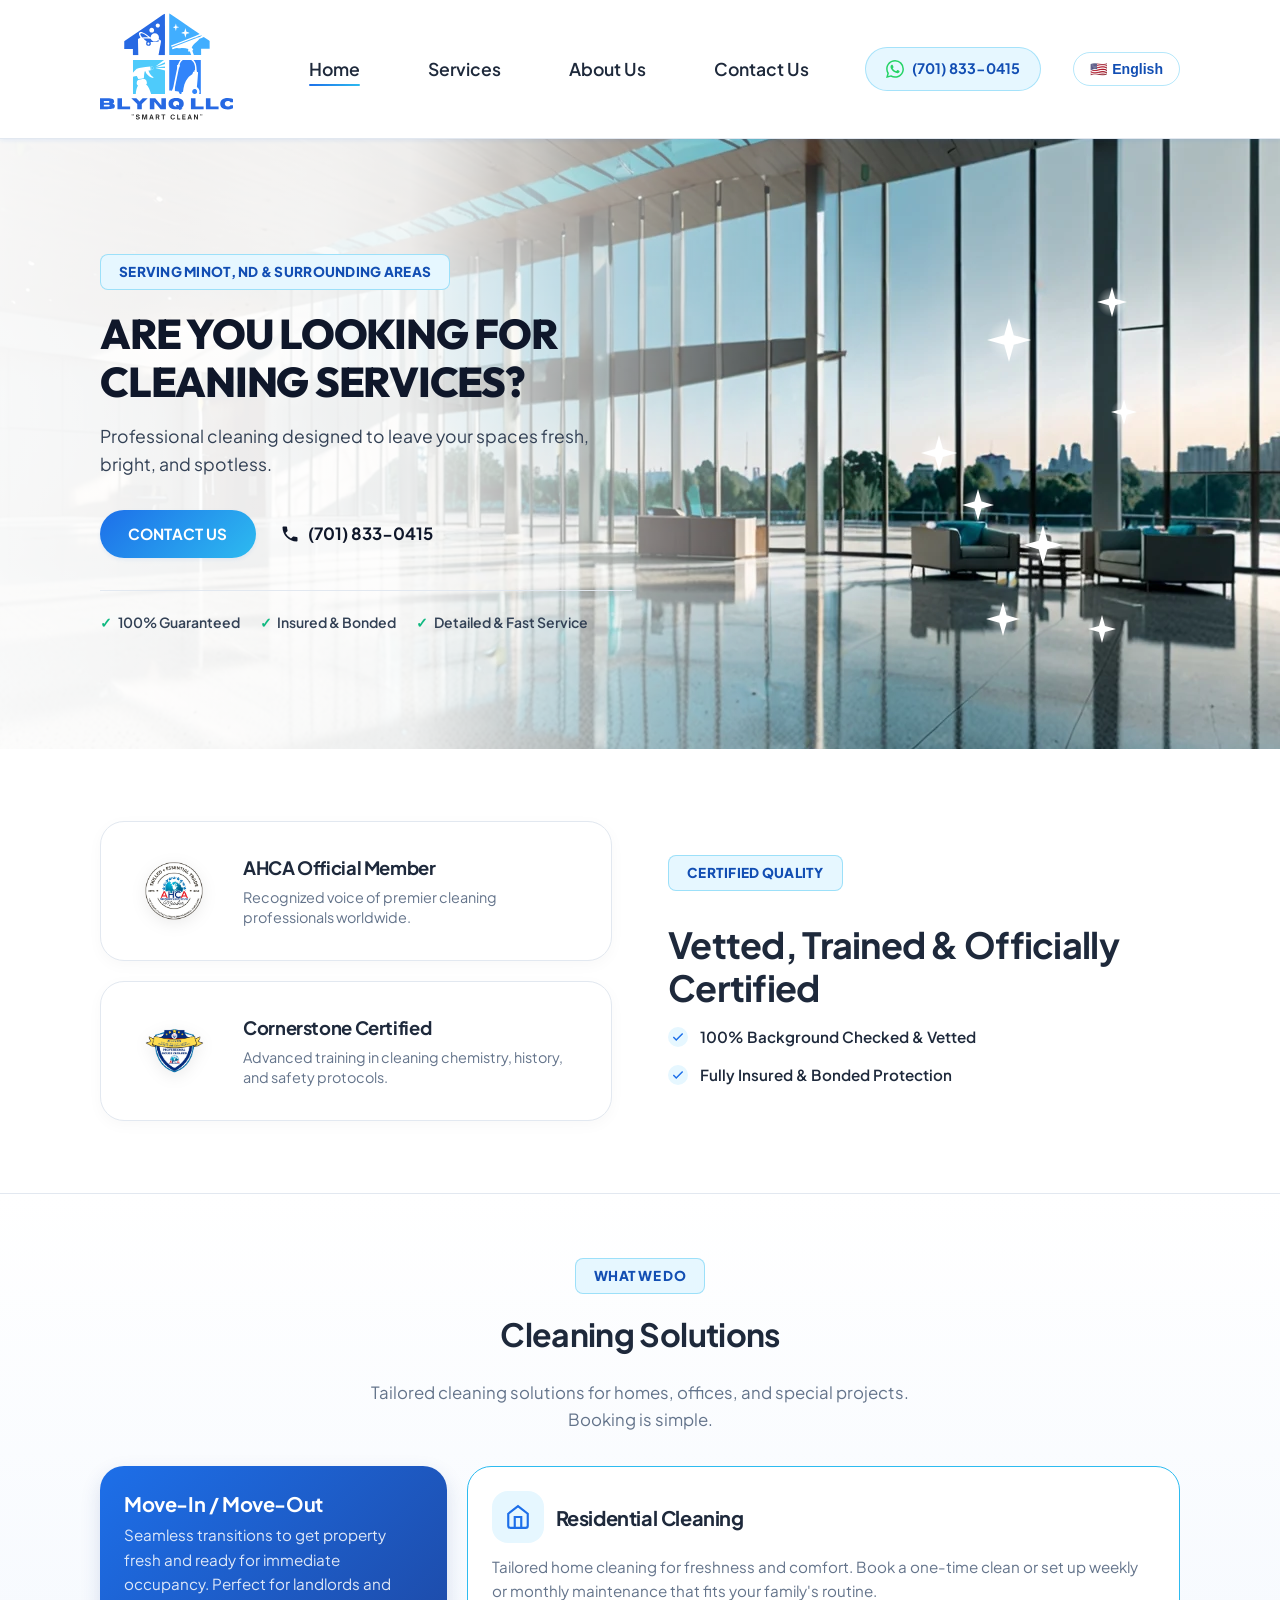
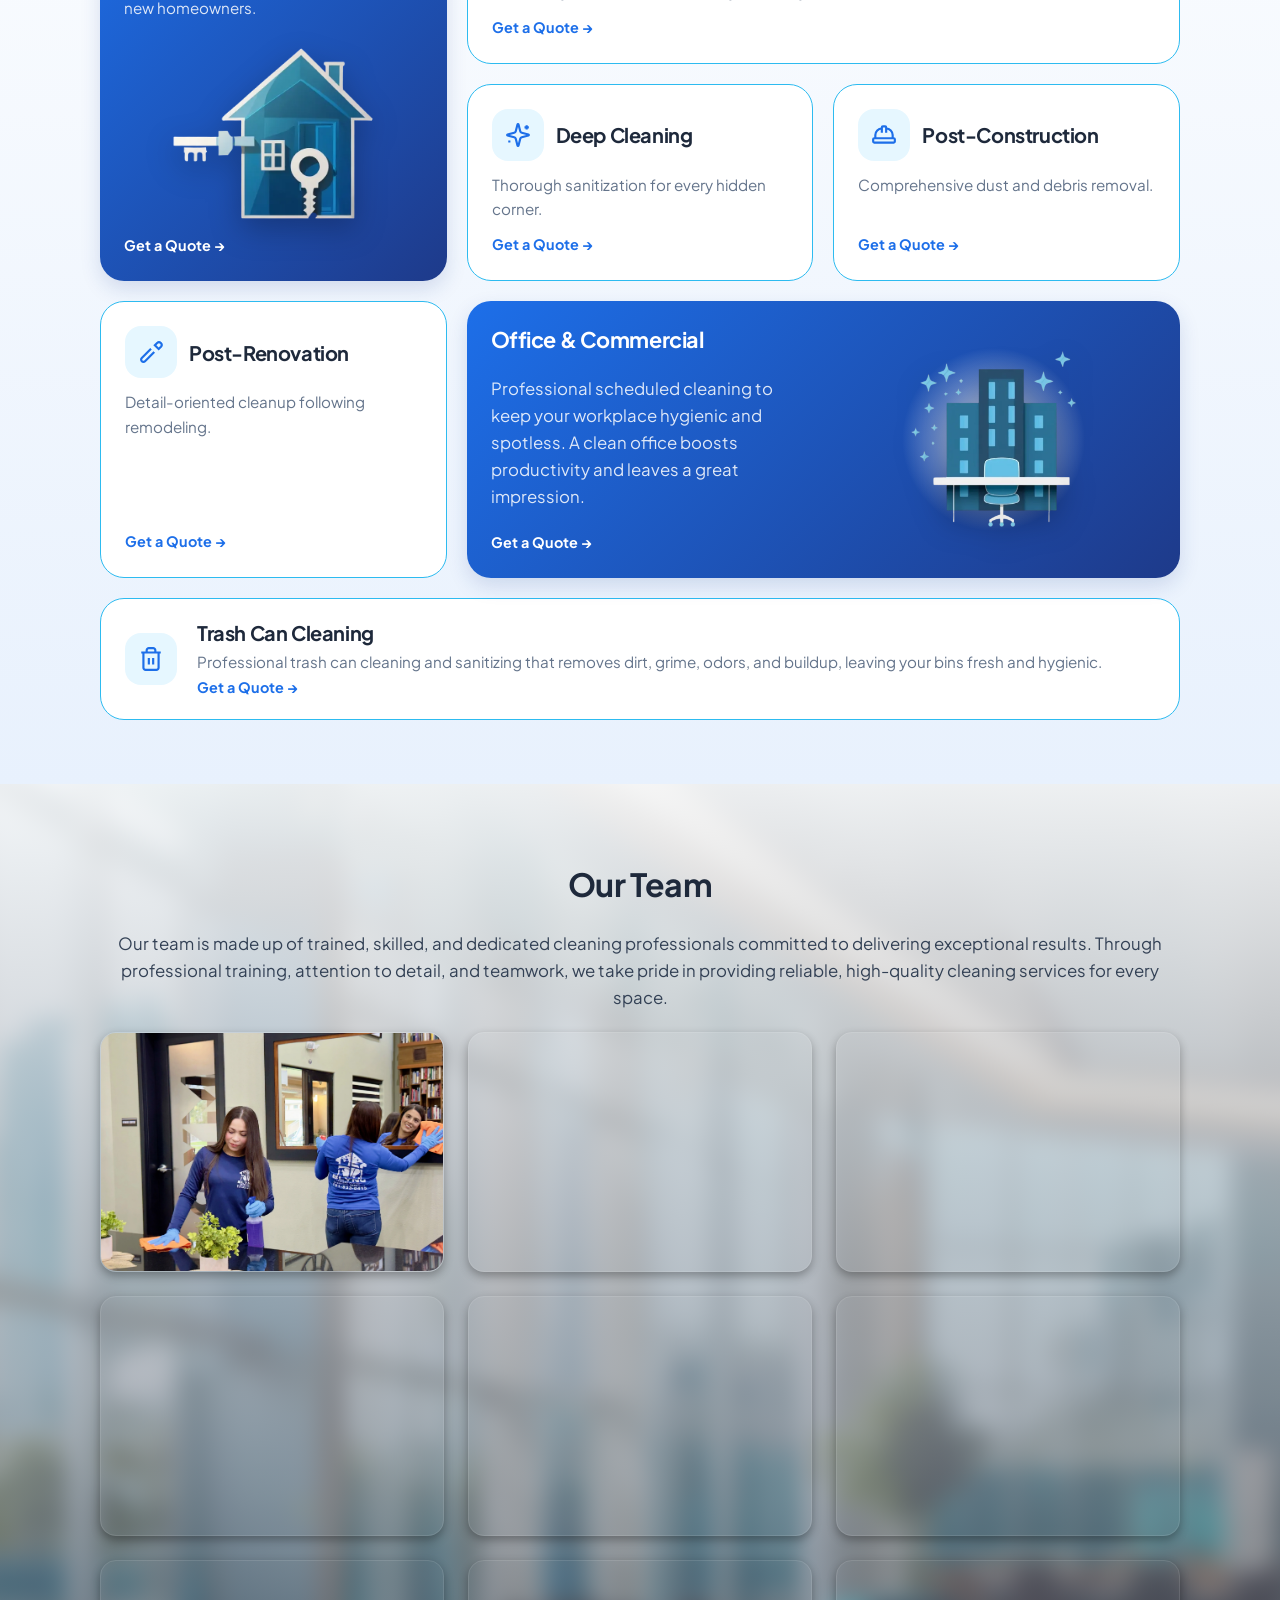
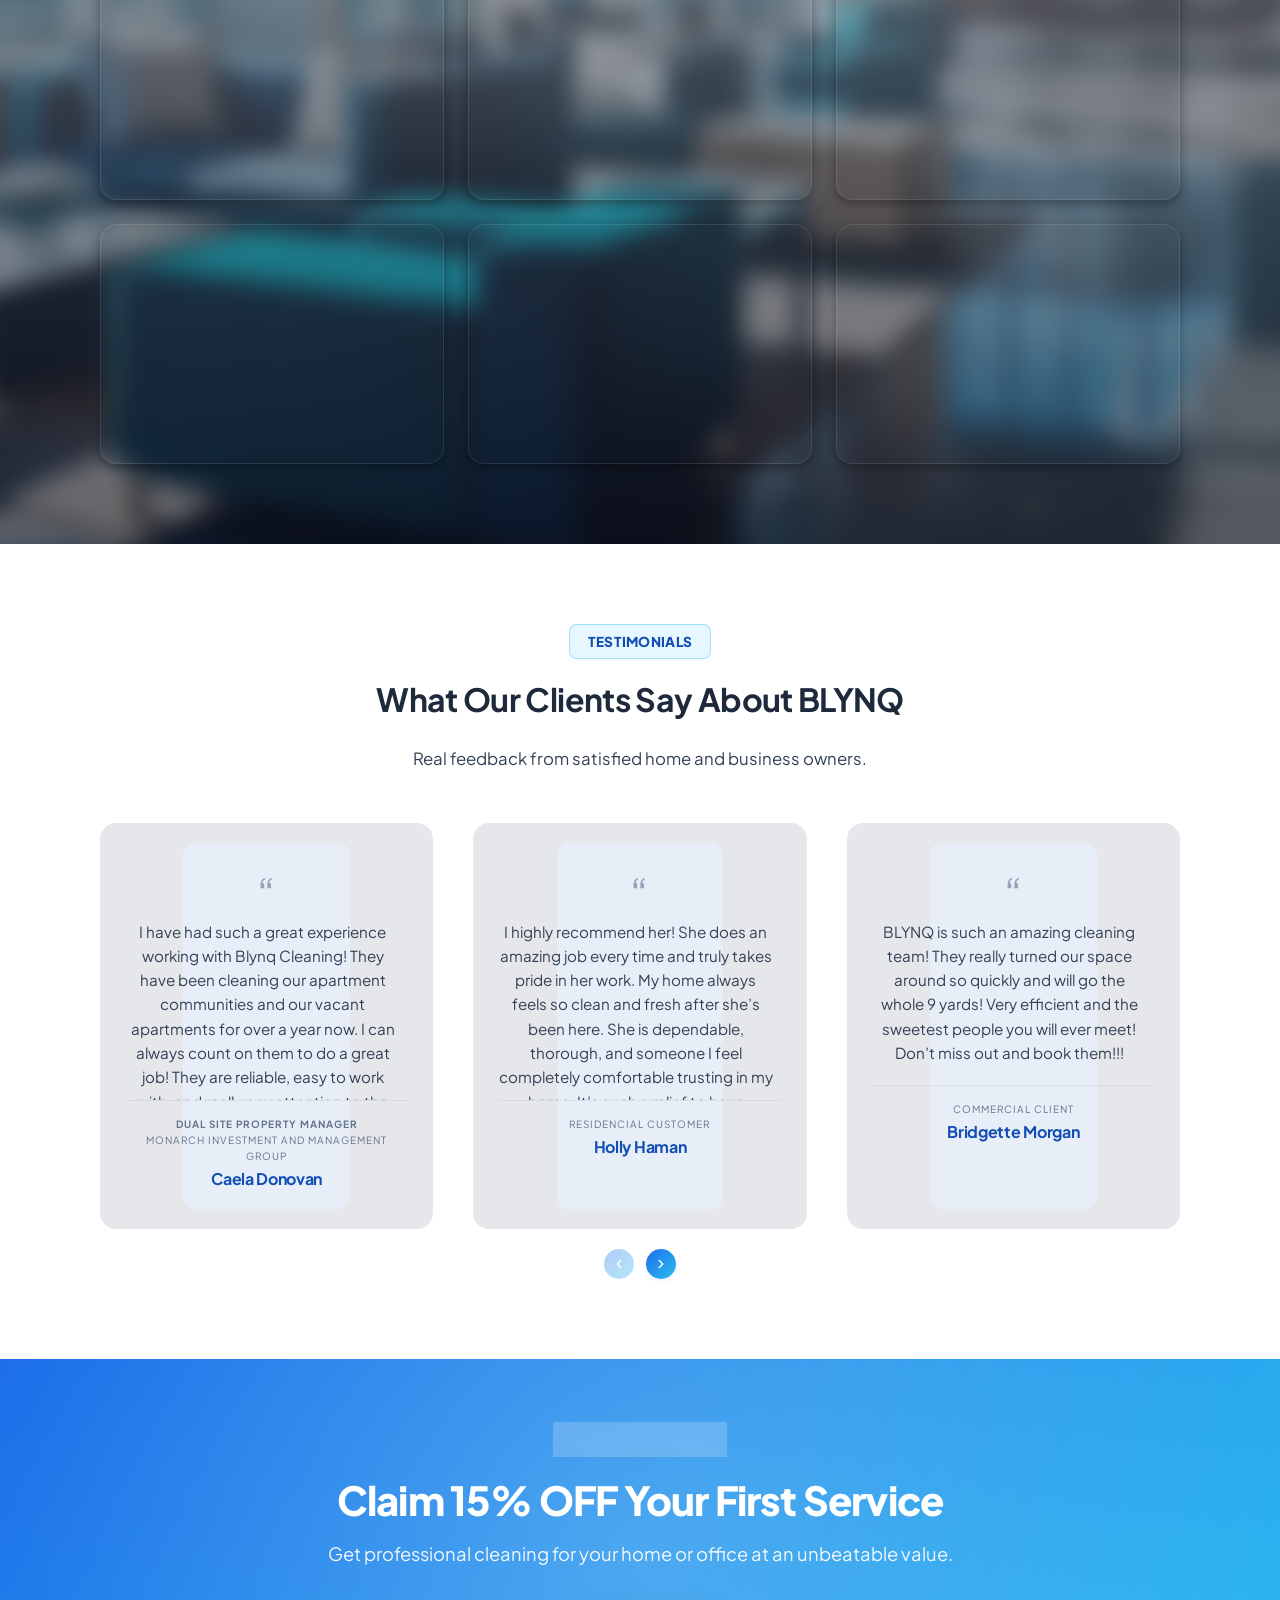
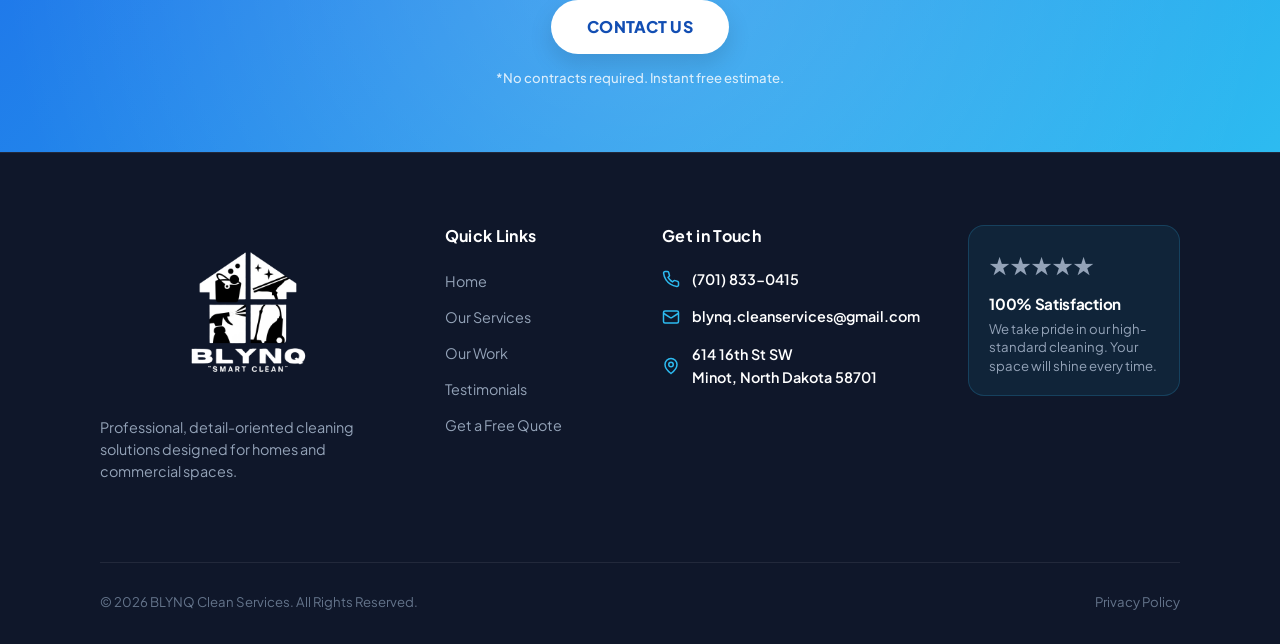
==== commit 7cde0db6: "Actualización 14Nov 10pm" ====
--- a/index.html
+++ b/index.html
@@ -267,7 +267,7 @@
               <div class="gallery-card"><img src="img-service/web/service-7.webp" alt="BLYNQ cleaning team in uniform and gloves" width="1200" height="740" loading="lazy" decoding="async"></div>
 
               <div class="gallery-card"><img src="Galeria/web/galeria-10.webp" alt="BLYNQ team with mops and cleaning cart at an indoor pool" width="1200" height="1024" loading="lazy" decoding="async"></div>
-              <div class="gallery-card galeria-11"><img src="Galeria/web/galeria-11.webp" alt="BLYNQ Founders standing back to back in uniform" width="700" height="1244" loading="lazy" decoding="async"></div>
+              <div class="gallery-card galeria-11"><img src="Galeria/web/galeria-11-v2.webp" alt="BLYNQ Founders standing back to back in uniform" width="700" height="1244" loading="lazy" decoding="async"></div>
               <div class="gallery-card"><img src="Galeria/web/galeria-12.webp" alt="BLYNQ cleaning team in uniform and gloves" width="1200" height="740" loading="lazy" decoding="async"></div>              
 
             </div>
--- a/Home/style-home.css
+++ b/Home/style-home.css
@@ -2348,7 +2348,7 @@
 }
 
 .galeria-11 img {
-  object-position: 40% 74%;
+  object-position: 40% 50%;
 }
 
 /* --------------------------------------------------------------------------
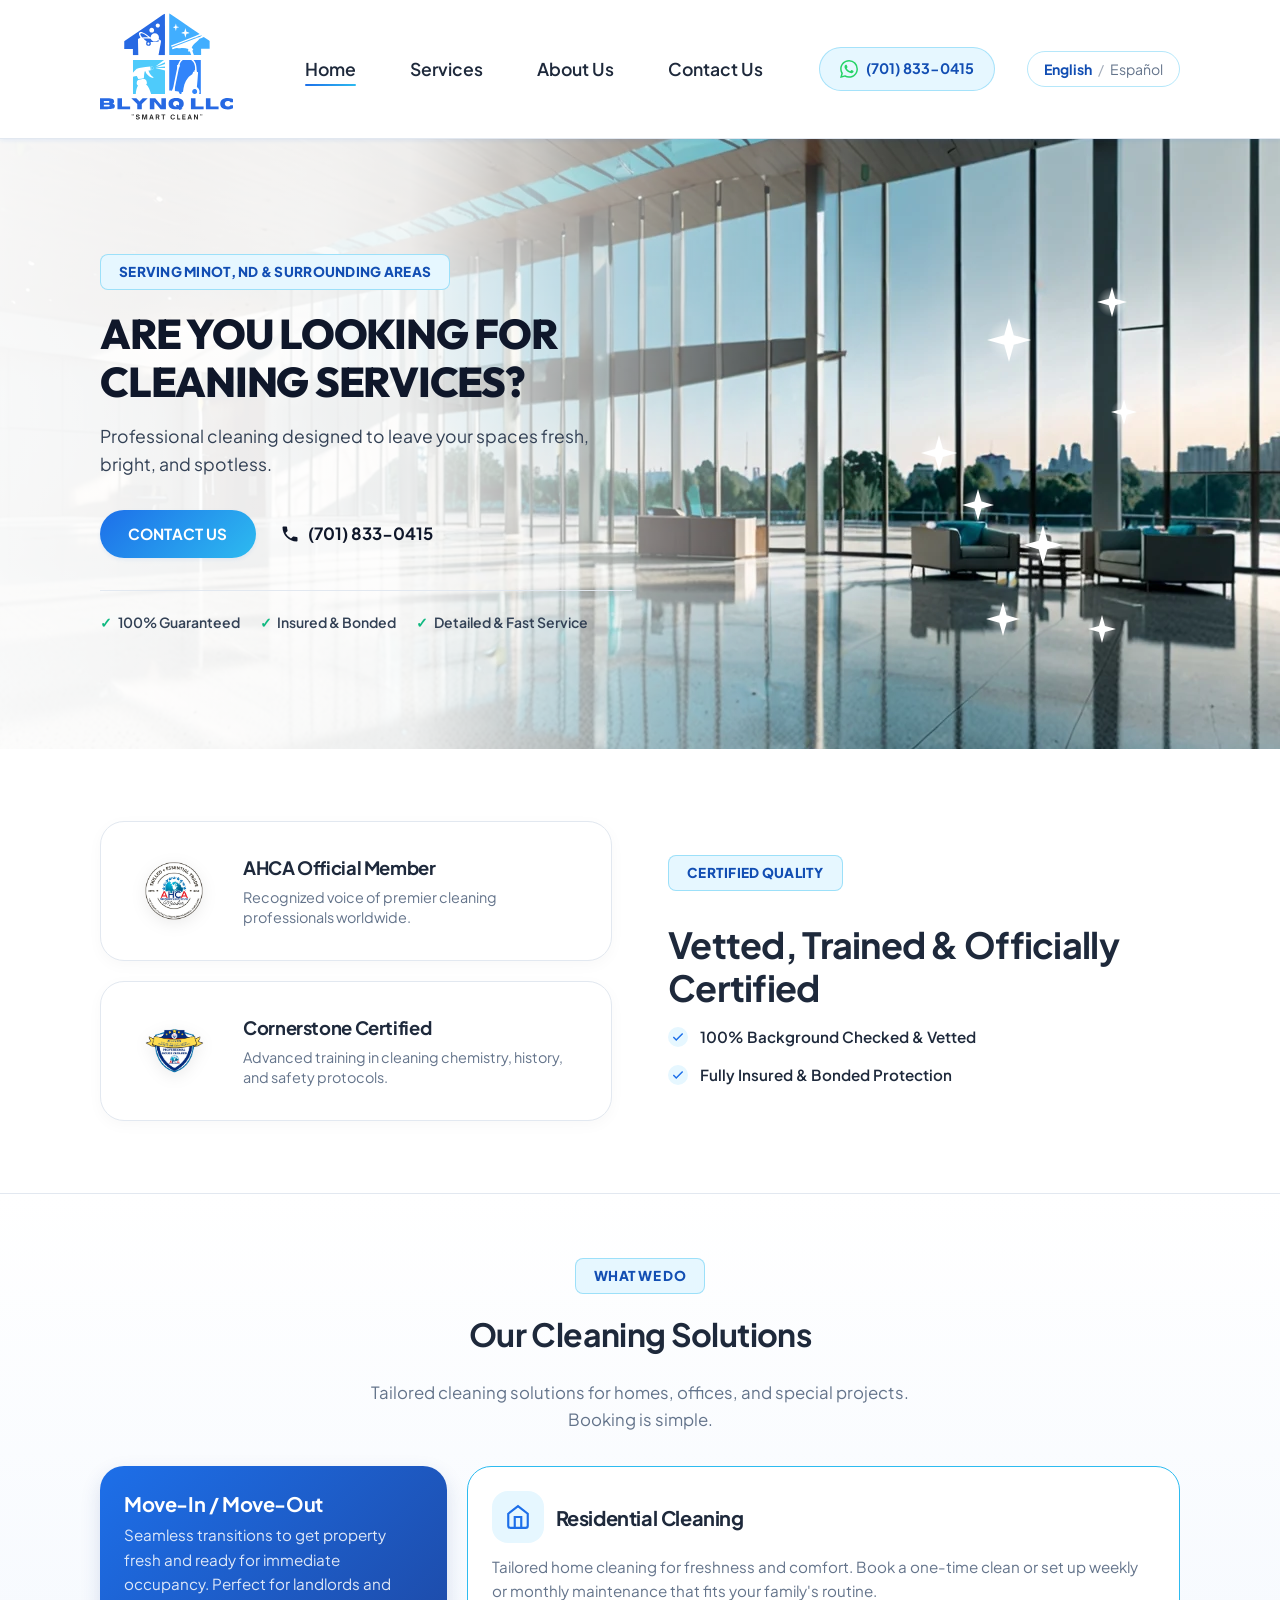
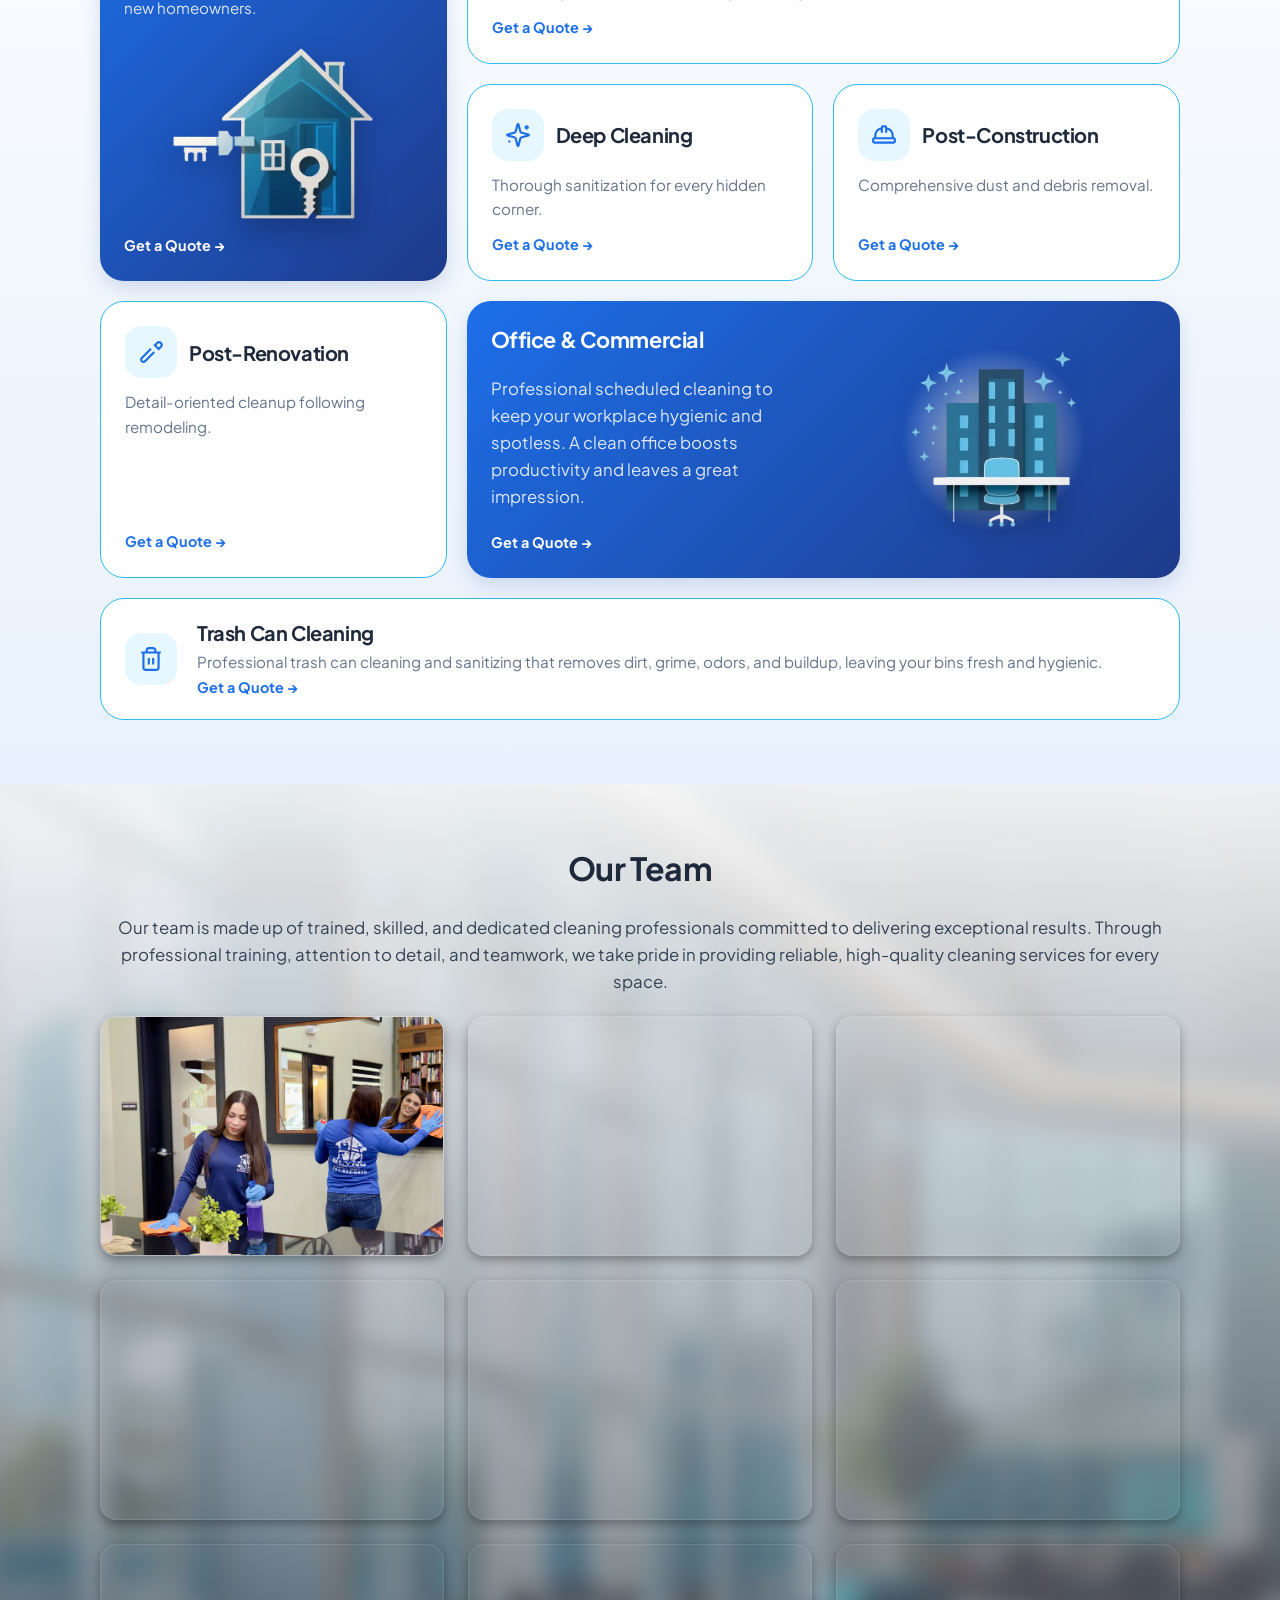
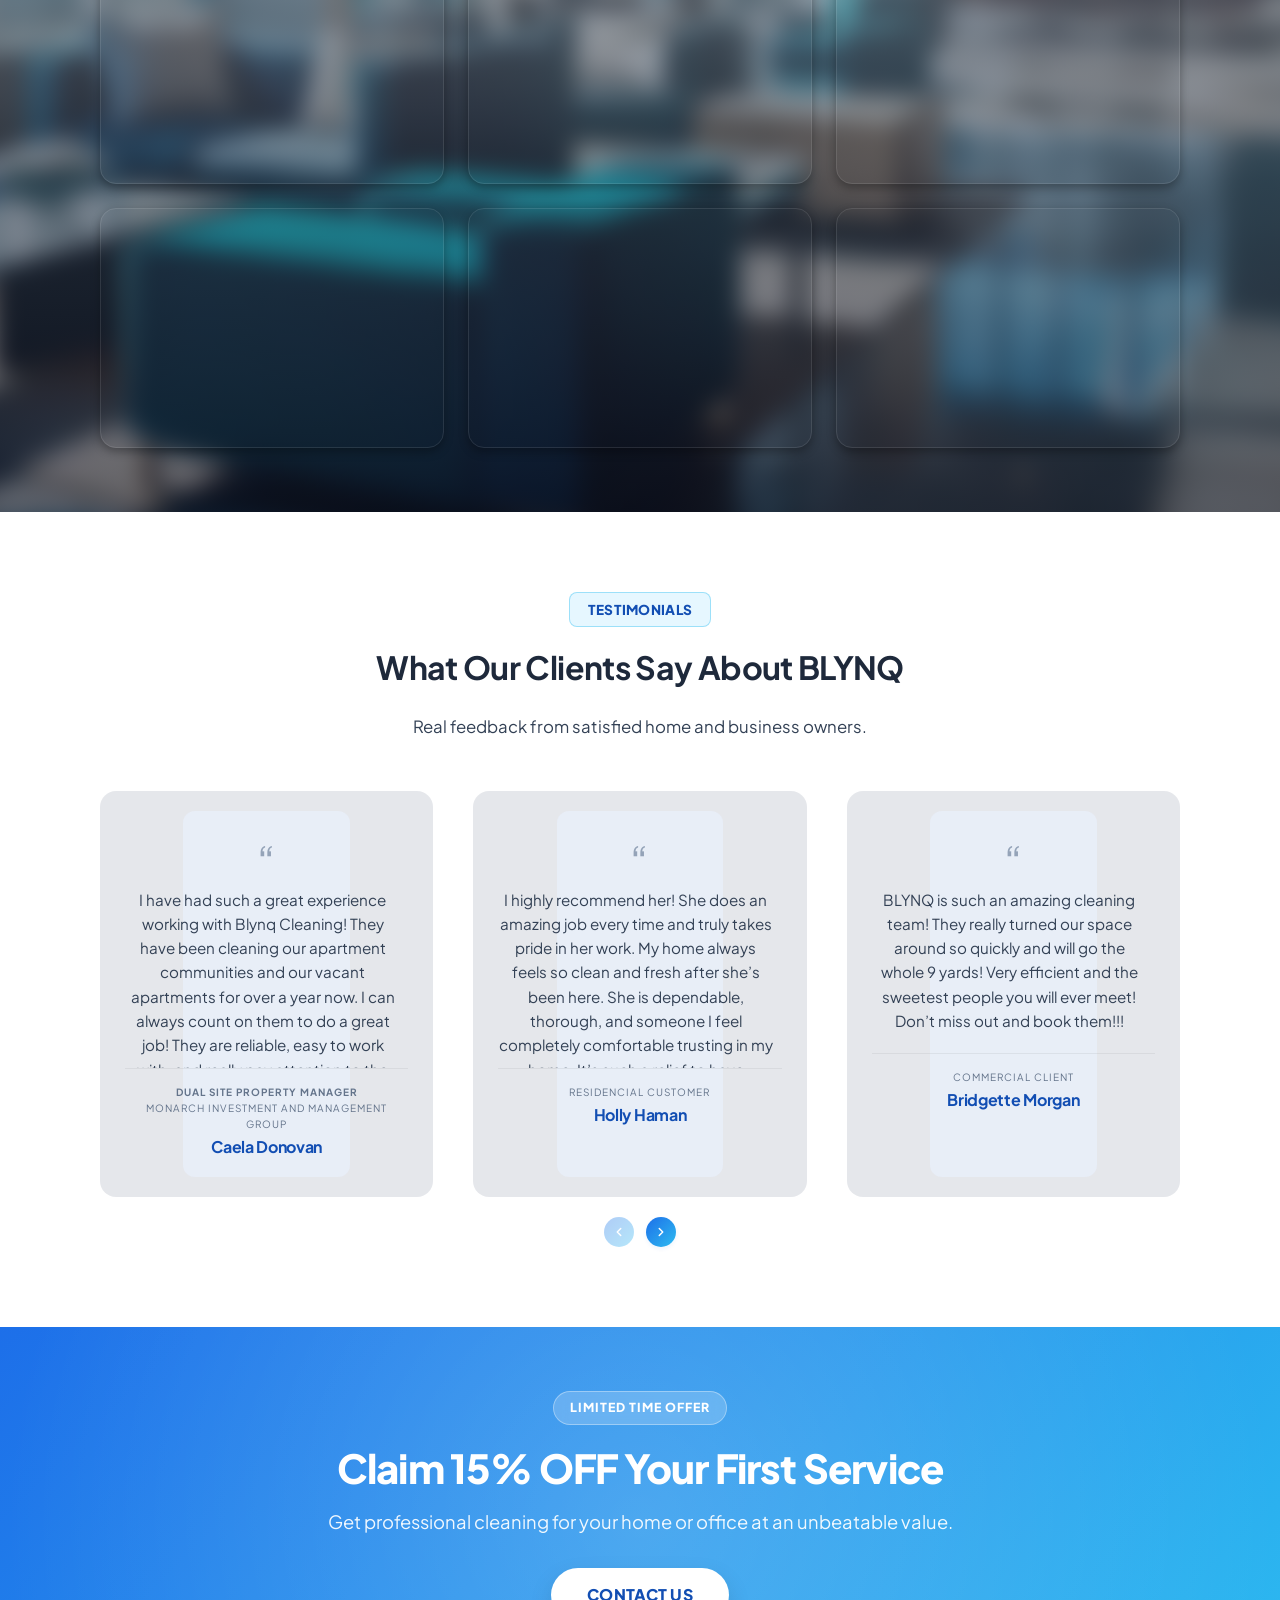
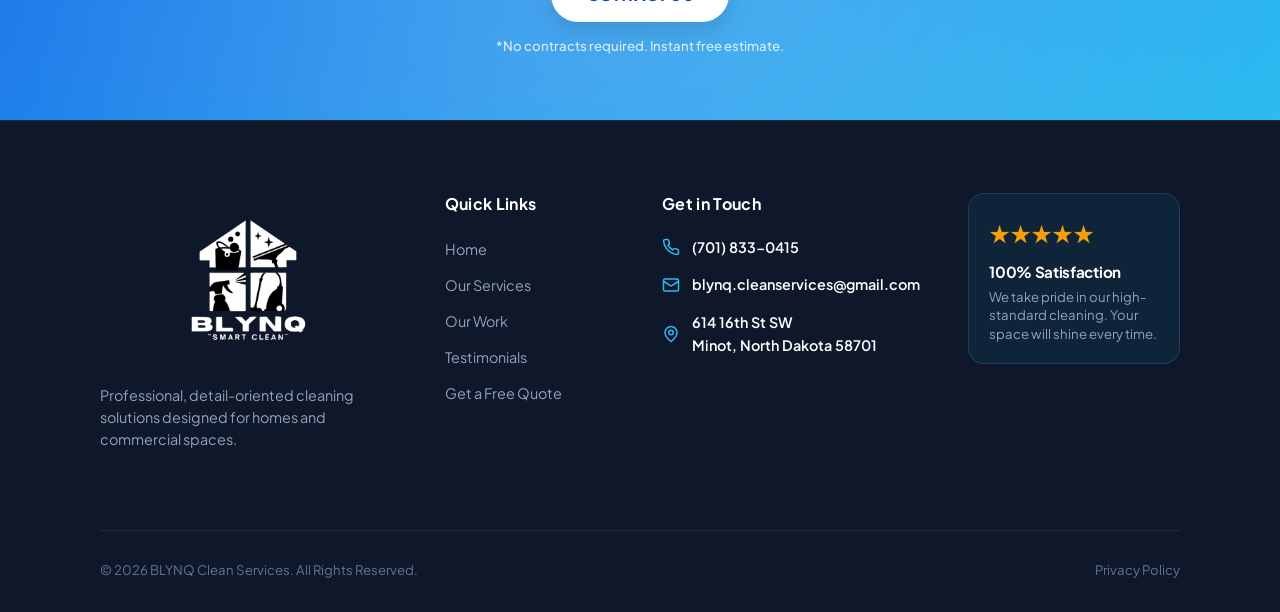
==== commit 5f19c48c: "Actualización 16Nov 10pm" ====
--- a/index.html
+++ b/index.html
@@ -22,6 +22,7 @@
     <link href="https://fonts.googleapis.com/css2?family=Outfit:wght@600;700;800;900&family=Plus+Jakarta+Sans:wght@400;500;600;700&display=swap" rel="stylesheet">
     <link rel="stylesheet" href="Home/style-home.css">
     <link rel="stylesheet" href="Home/style-header.css">
+    <link rel="stylesheet" href="Home/style-footer.css">
     
     <script type="application/ld+json">
     {
@@ -58,7 +59,7 @@
         <div class="grid align-items-center">
             
             <!-- COLUMNA IZQUIERDA: Contenido -->
-            <div class="col-4 col-lg-6 hero-content">
+            <div class="col-4 col-md-12 col-lg-6 hero-content">
                 <span class="promo-badge" data-en="Serving Minot, ND &amp; Surrounding Areas" data-es="Sirviendo a Minot, ND y áreas cercanas">Serving Minot, ND &amp; Surrounding Areas</span>
                 
                 <h1 data-en="ARE YOU LOOKING FOR CLEANING SERVICES?" data-es="¿ESTÁS BUSCANDO SERVICIOS DE LIMPIEZA?">ARE YOU LOOKING FOR CLEANING SERVICES?</h1>
@@ -144,7 +145,7 @@
             <img src="AHCA MEMBER SIGN.webp" alt="AHCA Member Seal" class="cert-badge-img" width="1125" height="1125" loading="lazy">
           </div>
           <div class="cert-details">
-            <h3 data-en="AHCA Official Member" data-es="Miembro Oficial AHCA">AHCA Official Member</h3>
+            <h3 data-en="AHCA Official Member" data-es="Miembro Oficial AHCA">American House Cleaners Association Official Member</h3>
             <p data-en="Recognized voice of premier cleaning professionals worldwide." data-es="Voz reconocida de los principales profesionales de limpieza a nivel mundial.">Recognized voice of premier cleaning professionals worldwide.</p>
           </div>
         </div>
@@ -259,16 +260,16 @@
               <div class="gallery-card"><img src="Galeria/web/galeria-1-v2.webp" alt="BLYNQ cleaning team smiling in a client living room" width="1200" height="675" loading="lazy" decoding="async"></div>
               <div class="gallery-card"><img src="img-service/web/service-1.webp" alt="BLYNQ team together in a client living room" width="1400" height="815" loading="lazy" decoding="async"></div>
               <div class="gallery-card"><img src="img-service/web/service-5.webp" alt="BLYNQ cleaners wiping surfaces and a mirror in an office" width="1200" height="675" loading="lazy" decoding="async"></div>
-              <div class="gallery-card gallery-card--duo"><img src="img-service/web/service-4.webp" alt="BLYNQ cleaners with dusting and sanitizing tools" width="1050" height="1400" loading="lazy" decoding="async"></div>
+              <div class="gallery-card gallery-card--duo"><img src="Galeria/web/galeria-10.webp" alt="BLYNQ cleaners with dusting and sanitizing tools" width="1050" height="1400" loading="lazy" decoding="async"></div>
               <div class="gallery-card"><img src="Galeria/web/Galeria-8.webp" alt="BLYNQ cleaning specialist in uniform" width="1200" height="675" loading="lazy" decoding="async"></div>
-              <div class="gallery-card gallery-card--portrait"><img src="Galeria/web/Galeria-5.webp" alt="BLYNQ cleaner washing high windows by an indoor pool" width="675" height="1200" loading="lazy" decoding="async"></div>
+              <div class="gallery-card gallery-card--portrait"><img src="Galeria/web/galeria-12.webp" alt="BLYNQ cleaner washing high windows by an indoor pool" width="675" height="1200" loading="lazy" decoding="async"></div>
               <div class="gallery-card"><img src="Galeria/web/Galeria-6.webp" alt="BLYNQ team with mops and cleaning cart at an indoor pool" width="1200" height="1024" loading="lazy" decoding="async"></div>
               <div class="gallery-card gallery-card--founders"><img src="about Us/Owners-2.webp" alt="BLYNQ Founders standing back to back in uniform" width="700" height="1244" loading="lazy" decoding="async"></div>
               <div class="gallery-card"><img src="img-service/web/service-7.webp" alt="BLYNQ cleaning team in uniform and gloves" width="1200" height="740" loading="lazy" decoding="async"></div>
 
-              <div class="gallery-card"><img src="Galeria/web/galeria-10.webp" alt="BLYNQ team with mops and cleaning cart at an indoor pool" width="1200" height="1024" loading="lazy" decoding="async"></div>
+              <div class="gallery-card"><img src="img-service/web/service-4.webp" alt="BLYNQ team" width="1200" height="1024" loading="lazy" decoding="async"></div>
               <div class="gallery-card galeria-11"><img src="Galeria/web/galeria-11-v2.webp" alt="BLYNQ Founders standing back to back in uniform" width="700" height="1244" loading="lazy" decoding="async"></div>
-              <div class="gallery-card"><img src="Galeria/web/galeria-12.webp" alt="BLYNQ cleaning team in uniform and gloves" width="1200" height="740" loading="lazy" decoding="async"></div>              
+              <div class="gallery-card"><img src="Galeria/web/Galeria-5.webp" alt="team in uniform" width="1200" height="740" loading="lazy" decoding="async"></div>              
 
             </div>
           </div>   
--- a/Home/style-home.css
+++ b/Home/style-home.css
@@ -546,220 +546,6 @@
 }
 
 
-/* ==========================================================================
-   FOOTER CORPORATIVO (ESTILO PREMIUM DARK)
-   ========================================================================== */
-
-#main-footer {
-  background-color: var(--color-surface-dark); /* #0f172a */
-  color: #94a3b8; /* Texto gris suave accesible sobre oscuro */
-  padding-top: 4.5rem;
-  padding-bottom: 2rem;
-  border-top: 1px solid rgba(255, 255, 255, 0.08);
-}
-
-/* Grilla del Footer */
-.footer-grid {
-  display: grid;
-  grid-template-columns: 1.4fr 0.8fr 1.2fr 1fr;
-  gap: 3rem;
-  margin-bottom: 3.5rem;
-}
-
-/* Columna 1: Branding y Propietaria */
-.footer-logo {
-  color: #ffffff;
-  font-family: var(--font-display);
-  font-size: 1.4rem;
-  font-weight: 800;
-  line-height: 1.35;
-  margin-bottom: 0.75rem;
-  letter-spacing: -0.02em;
-}
-
-.footer-logo span {
-  color: var(--color-secondary);
-  font-weight: 600;
-  font-size: 1.1rem;
-}
-
-.footer-logo img {
-  display: block;
-  width: 180px;
-  height: 180px;
-  margin: 0 auto;
-}
-
-.footer-tagline {
-  font-size: 0.9rem;
-  line-height: 1.5;
-  color: #94a3b8;
-  margin-bottom: 1.5rem;
-
-}
-
-/* Headings del Footer */
-.footer-heading {
-  color: #ffffff;
-  font-size: 1rem;
-  line-height: 1.4;
-  font-weight: 700;
-  margin-bottom: 1.25rem;
-  letter-spacing: 0.02em;
-}
-
-/* Listas de Enlaces */
-.footer-links,
-.footer-contact {
-  list-style: none;
-  padding: 0;
-  margin: 0;
-}
-
-.footer-links li {
-  margin-bottom: 0.65rem;
-}
-
-.footer-links a {
-  color: #94a3b8;
-  text-decoration: none;
-  font-size: 0.9rem;
-  transition: color var(--transition-fast), padding-left var(--transition-fast);
-}
-
-.footer-links a:hover {
-  color: var(--color-secondary);
-  padding-left: 4px;
-}
-
-/* Información de Contacto con Íconos */
-.footer-contact li {
-  display: flex;
-  align-items: center;
-  gap: 0.75rem;
-  margin-bottom: 0.9rem;
-  font-size: 0.9rem;
-}
-
-.footer-contact svg {
-  width: 18px;
-  height: 18px;
-  stroke: var(--color-secondary);
-  flex-shrink: 0;
-}
-
-.footer-contact a {
-  color: #ffffff;
-  text-decoration: none;
-  font-weight: 600;
-  transition: color var(--transition-fast);
-}
-
-.footer-contact a:hover {
-  color: var(--color-secondary);
-}
-
-.contact-location span {
-  color: #94a3b8;
-}
-
-/* Tarjeta / Badge de Confianza */
-.footer-trust-box {
-  background: rgba(45, 187, 240, 0.08);
-  border: 1px solid rgba(45, 187, 240, 0.2);
-  border-radius: var(--radius-md);
-  padding: 1.25rem;
-}
-
-.trust-icon {
-  font-size: 1.5rem;
-  margin-bottom: 0.5rem;
-}
-
-.footer-trust-box h2 {
-  color: #ffffff;
-  font-size: 0.95rem;
-  line-height: 1.4;
-  margin-bottom: 0.35rem;
-}
-
-.footer-trust-box p {
-  color: #94a3b8;
-  font-size: 0.825rem;
-  line-height: 1.4;
-  margin-bottom: 0;
-}
-
-/* --------------------------------------------------------------------------
-   BARRA INFERIOR (SUB-FOOTER)
-   -------------------------------------------------------------------------- */
-.footer-bottom {
-  padding-top: 1.75rem;
-  border-top: 1px solid rgba(255, 255, 255, 0.08);
-  display: flex;
-  justify-content: space-between;
-  align-items: center;
-  font-size: 0.825rem;
-  color: #64748b;
-}
-
-.footer-bottom p {
-  margin-bottom: 0;
-  color: #64748b;
-  font-size: 0.825rem;
-}
-
-.footer-legal {
-  display: flex;
-  align-items: center;
-  gap: 0.75rem;
-}
-
-.footer-legal a {
-  color: #64748b;
-  text-decoration: none;
-  transition: color var(--transition-fast);
-}
-
-.footer-legal a:hover {
-  color: #ffffff;
-}
-
-.footer-privacy-link {
-  color: #64748b;
-  text-decoration: none;
-  font-size: 0.825rem;
-  transition: color var(--transition-fast);
-}
-
-.footer-privacy-link:hover {
-  color: #ffffff;
-}
-
-/* --------------------------------------------------------------------------
-   RESPONSIVE DESIGN (Móviles y Tablets)
-   -------------------------------------------------------------------------- */
-@media (max-width: 1019px) {
-  .footer-grid {
-    grid-template-columns: repeat(2, 1fr);
-    gap: 2.5rem;
-  }
-}
-
-@media (max-width: 640px) {
-  .footer-grid {
-    grid-template-columns: 1fr;
-    gap: 2rem;
-  }
-
-  .footer-bottom {
-    flex-direction: column;
-    align-items: center;
-    gap: 0.75rem;
-    text-align: center;
-  }
-}
-
 
 
 
@@ -898,14 +684,15 @@
     min-height: auto;
   }
 
-  /* 1. Oculta la columna derecha en móviles */
+  /* 1. la columna derecha en móviles */
   .hero-media-wrapper {
-    display: none !important;
-  }
-
+    height: 40px;
+  }
+  
   /* 2. Hace la capa del fondo casi opaca para asegurar contraste y legibilidad */
+  
   .hero-section::after {
-    background: rgba(255, 255, 255, 0.94);
+    background: linear-gradient(180deg, rgba(255, 255, 255, 0.96) 0%, rgba(255, 255, 255, 0.90) 80%, rgba(255, 255, 255, 0) 94%);
   }
 
   .hero-content h1 {
@@ -915,6 +702,17 @@
   .hero-trust-badges {
     flex-wrap: wrap;
   }
+
+  .hero-section::before {
+  content: '';
+  position: absolute;
+  top: 150px;
+  left: 0;
+  }
+
+  .hero-sparkle-bg {
+    display: none;
+  }  
 }
 
 /* MOSTRAR ÚNICAMENTE EN DESKTOP (Min-width: 992px) */
@@ -2247,7 +2045,6 @@
 #gallery {
   position: relative;
   overflow: hidden;
-  padding: 5rem 0;
 }
 
 /* A. CAPA DE IMAGEN DESENFOCADA */
@@ -2375,7 +2172,7 @@
     height: 200px;
   }
 
-  .gallery-card:nth-child(n+4) {
+  .gallery-card:nth-child(n+9) {
     display: none;
   }
 }
--- a/Home/style-header.css
+++ b/Home/style-header.css
@@ -11,12 +11,12 @@
 /* --------------------------------------------------------------------------
    Barra sticky con efecto glass
    -------------------------------------------------------------------------- */
-header {
+#include-header {
   position: sticky;
   top: 0;
   z-index: 1000;
   padding: 12px 0;
-  background-color: rgba(255, 255, 255, 0.92);
+  background-color: rgba(255, 255, 255, 1);
   backdrop-filter: blur(12px);
   -webkit-backdrop-filter: blur(12px);
   border-bottom: 1px solid var(--color-border, #e2e8f0);
@@ -56,7 +56,7 @@
 header nav ul {
   display: flex;
   align-items: center;
-  gap: 68px;
+  gap: 54px;
   list-style: none;
   margin: 0;
   padding: 0;
@@ -145,6 +145,29 @@
   transform: translateY(-1px);
 }
 
+/* Selector de idioma texto dual: la palabra activa va en bold y azul,
+   la inactiva en gris. Ambas son clicables individualmente. */
+.lang-switcher .lang-opt {
+  color: var(--color-text-muted, #64748b);
+  font-weight: 400;
+  transition: color var(--transition-fast, 150ms ease);
+}
+
+.lang-switcher .lang-opt:hover {
+  color: var(--color-primary, #1d6fe9);
+}
+
+.lang-switcher .lang-opt.lang-active {
+  color: #124eb3;
+  font-weight: 700;
+}
+
+.lang-switcher .lang-sep {
+  color: var(--color-text-muted, #64748b);
+  font-weight: 400;
+  opacity: 0.6;
+}
+
 /* Botón Hamburguesa */
 .menu-toggle {
   display: none;
@@ -191,6 +214,18 @@
 /* --------------------------------------------------------------------------
    RESPONSIVE MOBILE (< 992px): Drawer lateral
    -------------------------------------------------------------------------- */
+@media (min-width: 991px) and (max-width: 1279px) {
+header nav ul {
+    gap: 38px;
+}
+header nav ul li a {
+  font-size: 1rem;
+}
+ header nav.nav-menu {
+  gap: 1rem; 
+ }
+}
+
 @media (max-width: 991px) {
 
   header .boxer {
@@ -263,4 +298,9 @@
     justify-content: center;
     padding: 12px 20px;
   }
+
+  .lang-switcher button {
+    margin-top: 1.5rem;
+    width: 100%;
+  }  
 }
--- a/Home/style-footer.css
+++ b/Home/style-footer.css
@@ -0,0 +1,225 @@
+
+/* ==========================================================================
+   FOOTER CORPORATIVO (ESTILO PREMIUM DARK)
+   ========================================================================== */
+
+#main-footer {
+  background-color: var(--color-surface-dark); /* #0f172a */
+  color: #94a3b8; /* Texto gris suave accesible sobre oscuro */
+  padding-top: 4.5rem;
+  padding-bottom: 2rem;
+  border-top: 1px solid rgba(255, 255, 255, 0.08);
+}
+
+/* Grilla del Footer */
+.footer-grid {
+  display: grid;
+  grid-template-columns: 1.4fr 0.8fr 1.2fr 1fr;
+  gap: 3rem;
+  margin-bottom: 3.5rem;
+}
+
+/* Columna 1: Branding y Propietaria */
+.footer-logo {
+  color: #ffffff;
+  font-family: var(--font-display);
+  font-size: 1.4rem;
+  font-weight: 800;
+  line-height: 1.35;
+  margin-bottom: 0.75rem;
+  letter-spacing: -0.02em;
+}
+
+.footer-logo span {
+  color: var(--color-secondary);
+  font-weight: 600;
+  font-size: 1.1rem;
+}
+
+.footer-logo img {
+  display: block;
+  width: 180px;
+  height: 180px;
+  margin: 0 auto;
+}
+
+.footer-tagline {
+  font-size: 0.9rem;
+  line-height: 1.5;
+  color: #94a3b8;
+  margin-bottom: 1.5rem;
+
+}
+
+/* Headings del Footer */
+.footer-heading {
+  color: #ffffff;
+  font-size: 1rem;
+  line-height: 1.4;
+  font-weight: 700;
+  margin-bottom: 1.25rem;
+  letter-spacing: 0.02em;
+}
+
+/* Listas de Enlaces */
+.footer-links,
+.footer-contact {
+  list-style: none;
+  padding: 0;
+  margin: 0;
+}
+
+.footer-links li {
+  margin-bottom: 0.65rem;
+}
+
+.footer-links a {
+  color: #94a3b8;
+  text-decoration: none;
+  font-size: 0.9rem;
+  transition: color var(--transition-fast), padding-left var(--transition-fast);
+}
+
+.footer-links a:hover {
+  color: var(--color-secondary);
+  padding-left: 4px;
+}
+
+/* Información de Contacto con Íconos */
+.footer-contact li {
+  display: flex;
+  align-items: center;
+  gap: 0.75rem;
+  margin-bottom: 0.9rem;
+  font-size: 0.9rem;
+}
+
+.footer-contact svg {
+  width: 18px;
+  height: 18px;
+  stroke: var(--color-secondary);
+  flex-shrink: 0;
+}
+
+.footer-contact a {
+  color: #ffffff;
+  text-decoration: none;
+  font-weight: 600;
+  transition: color var(--transition-fast);
+}
+
+.footer-contact a:hover {
+  color: var(--color-secondary);
+}
+
+.contact-location span {
+  color: #94a3b8;
+}
+
+/* Tarjeta / Badge de Confianza */
+.footer-trust-box {
+  background: rgba(45, 187, 240, 0.08);
+  border: 1px solid rgba(45, 187, 240, 0.2);
+  border-radius: var(--radius-md);
+  padding: 1.25rem;
+}
+
+.trust-icon {
+  font-size: 1.5rem;
+  margin-bottom: 0.5rem;
+}
+
+.footer-trust-box h2 {
+  color: #ffffff;
+  font-size: 0.95rem;
+  line-height: 1.4;
+  margin-bottom: 0.35rem;
+}
+
+.footer-trust-box p {
+  color: #94a3b8;
+  font-size: 0.825rem;
+  line-height: 1.4;
+  margin-bottom: 0;
+}
+
+/* --------------------------------------------------------------------------
+   BARRA INFERIOR (SUB-FOOTER)
+   -------------------------------------------------------------------------- */
+.footer-bottom {
+  padding-top: 1.75rem;
+  border-top: 1px solid rgba(255, 255, 255, 0.08);
+  display: flex;
+  justify-content: space-between;
+  align-items: center;
+  font-size: 0.825rem;
+  color: #64748b;
+}
+
+.footer-bottom p {
+  margin-bottom: 0;
+  color: #64748b;
+  font-size: 0.825rem;
+}
+
+.footer-legal {
+  display: flex;
+  align-items: center;
+  gap: 0.75rem;
+}
+
+.footer-legal a {
+  color: #64748b;
+  text-decoration: none;
+  transition: color var(--transition-fast);
+}
+
+.footer-legal a:hover {
+  color: #ffffff;
+}
+
+.footer-privacy-link {
+  color: #64748b;
+  text-decoration: none;
+  font-size: 0.825rem;
+  transition: color var(--transition-fast);
+}
+
+.footer-privacy-link:hover {
+  color: #ffffff;
+}
+
+.footer-trust-box .rating-stars {
+  color: #f59e0b;
+  margin-bottom: 8px;
+}
+
+/* --------------------------------------------------------------------------
+   RESPONSIVE DESIGN (Móviles y Tablets)
+   -------------------------------------------------------------------------- */
+@media (max-width: 1019px) {
+  .footer-grid {
+    grid-template-columns: repeat(2, 1fr);
+    gap: 2.5rem;
+  }
+}
+
+@media (max-width: 640px) {
+  .footer-grid {
+    grid-template-columns: 1fr;
+    gap: 2rem;
+  }
+
+  .footer-bottom {
+    flex-direction: column;
+    align-items: center;
+    gap: 0.75rem;
+    text-align: center;
+  }
+}
+
+/*
+  .footer-grid {
+    grid-template-columns: 1.2fr 0.8fr 1fr 1fr;
+  }
+*/
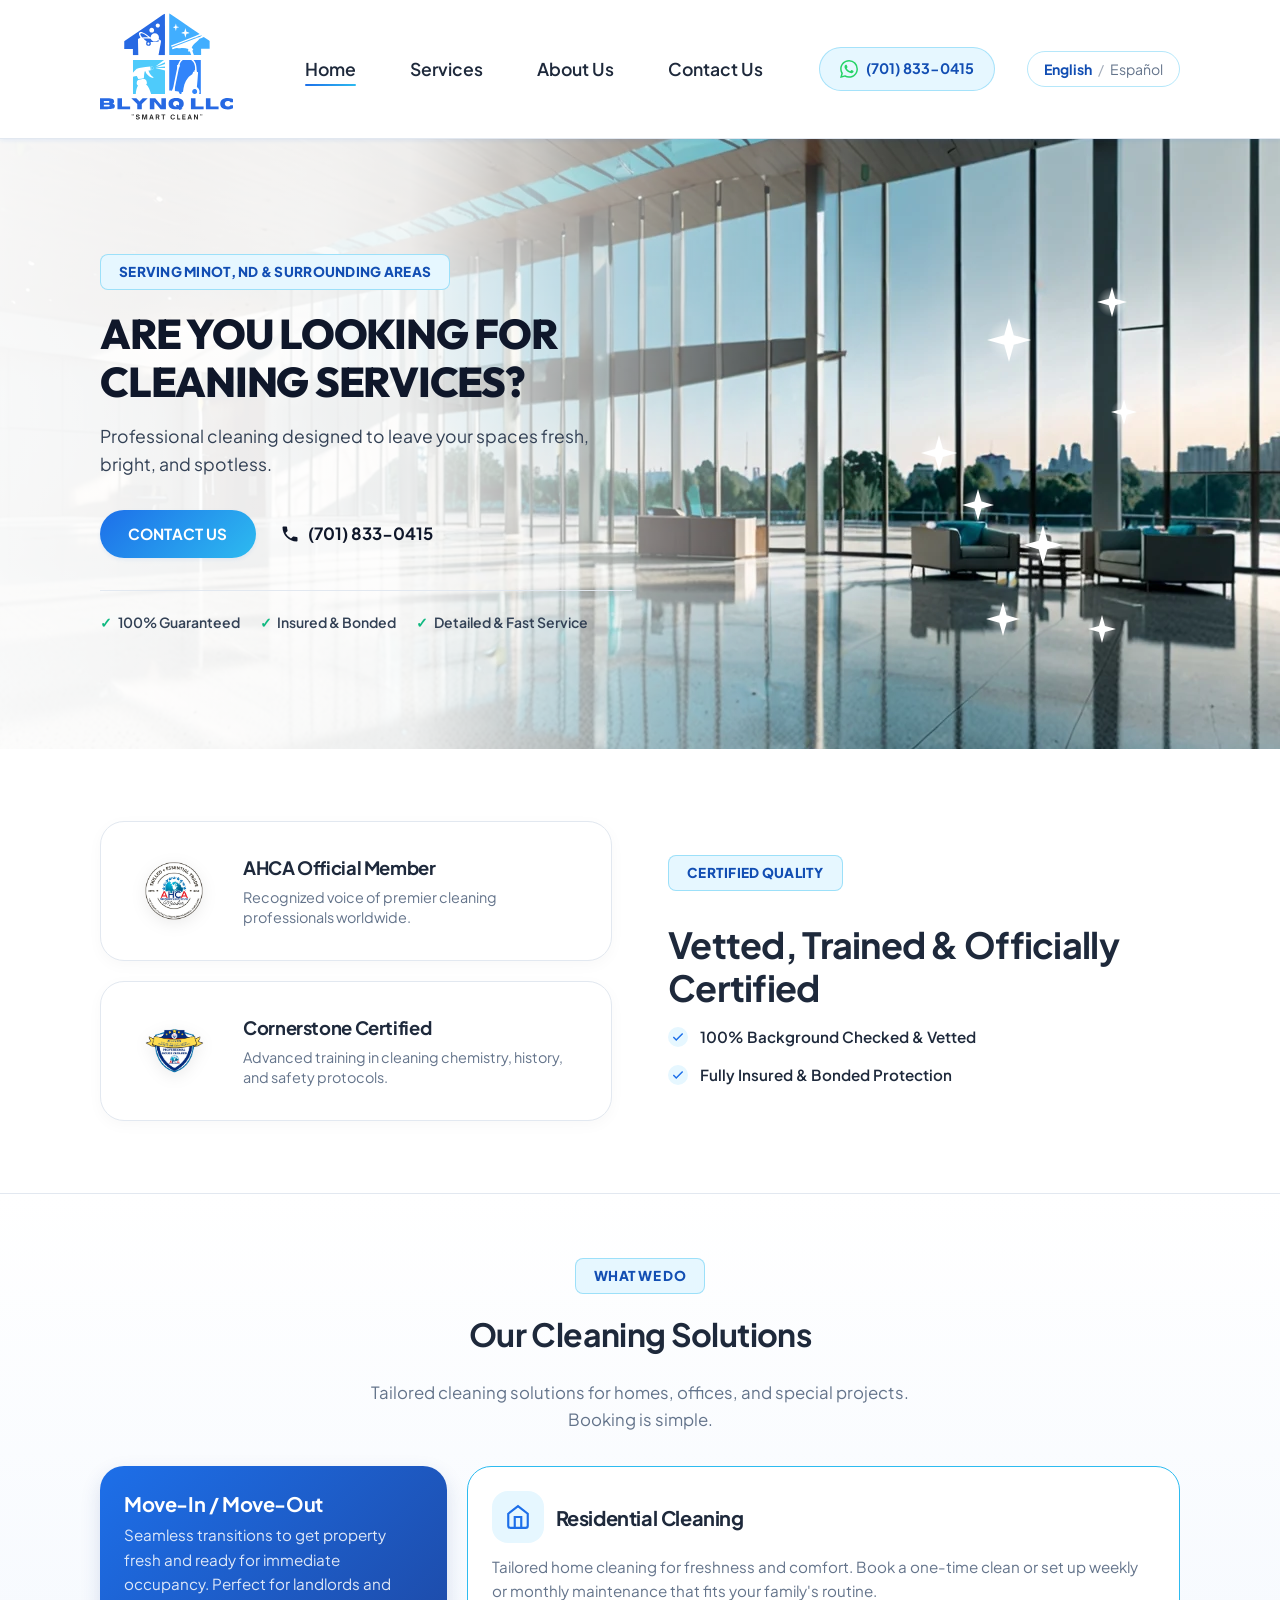
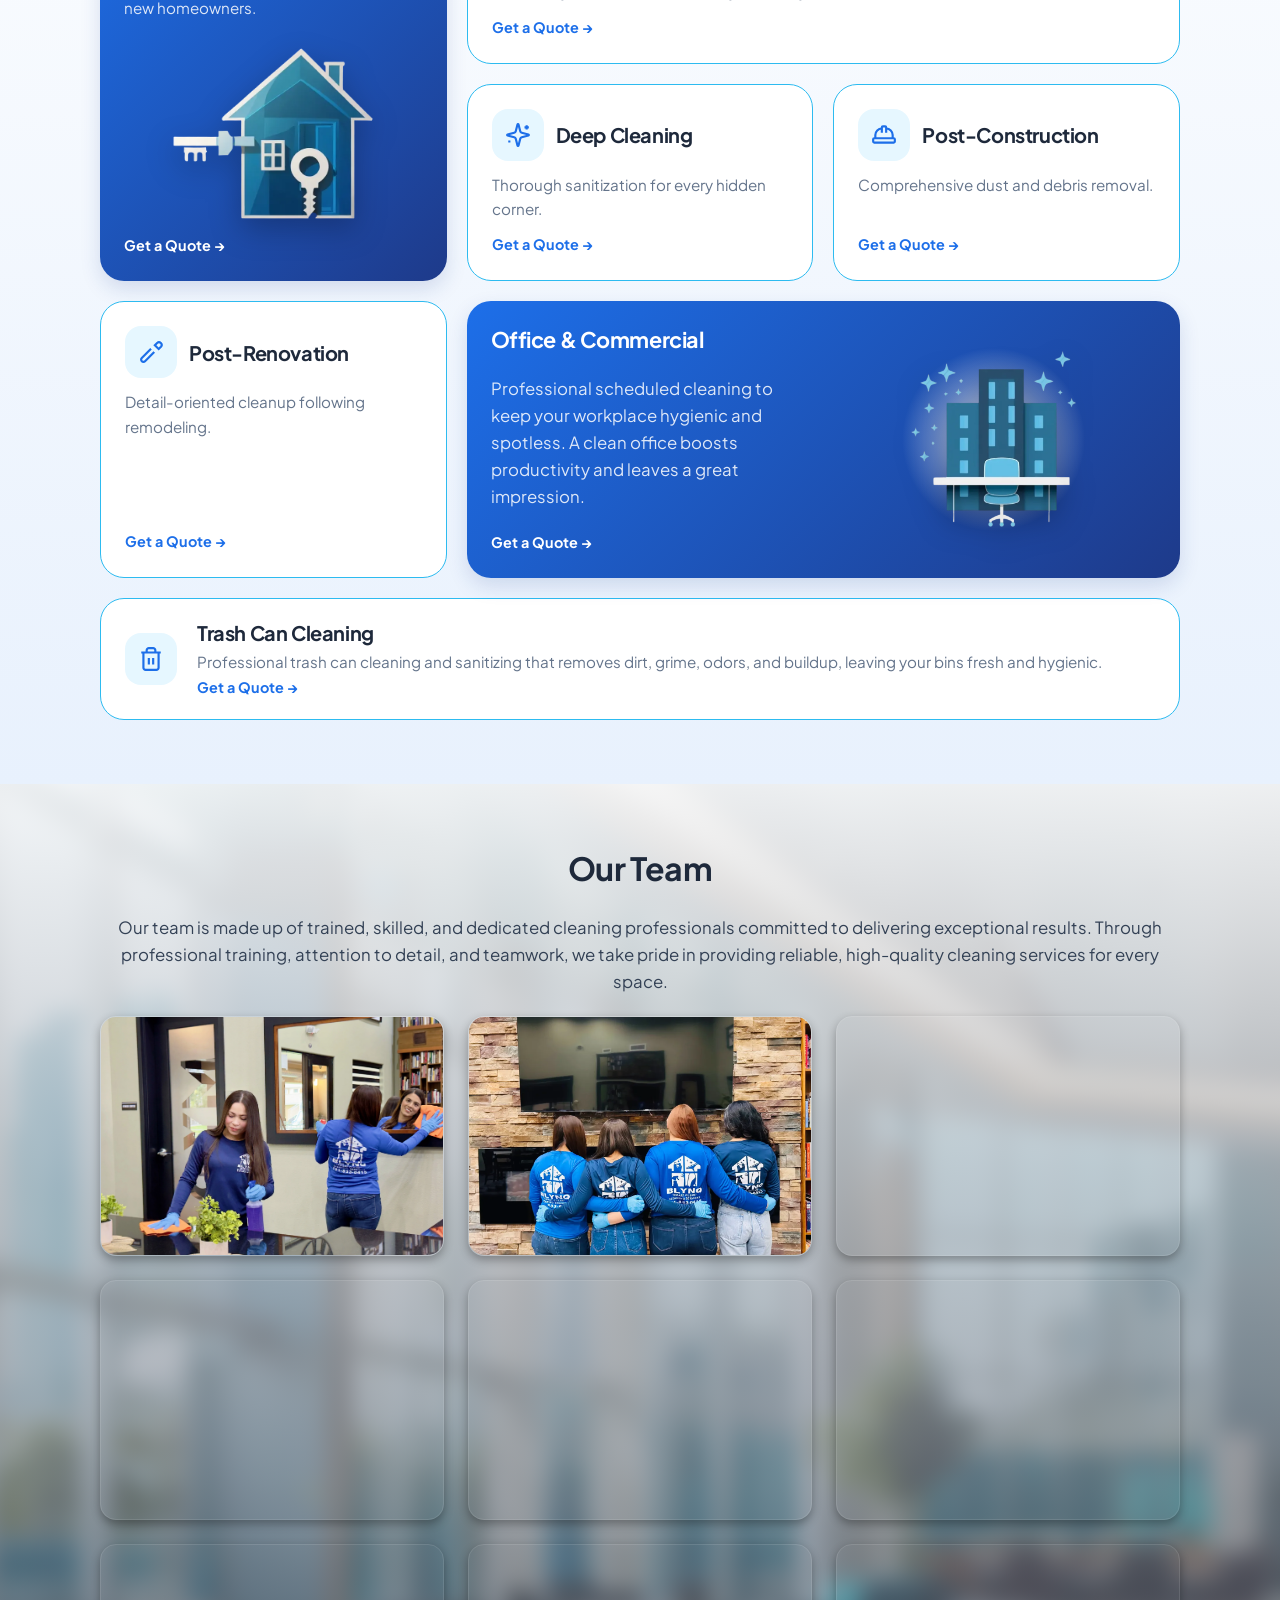
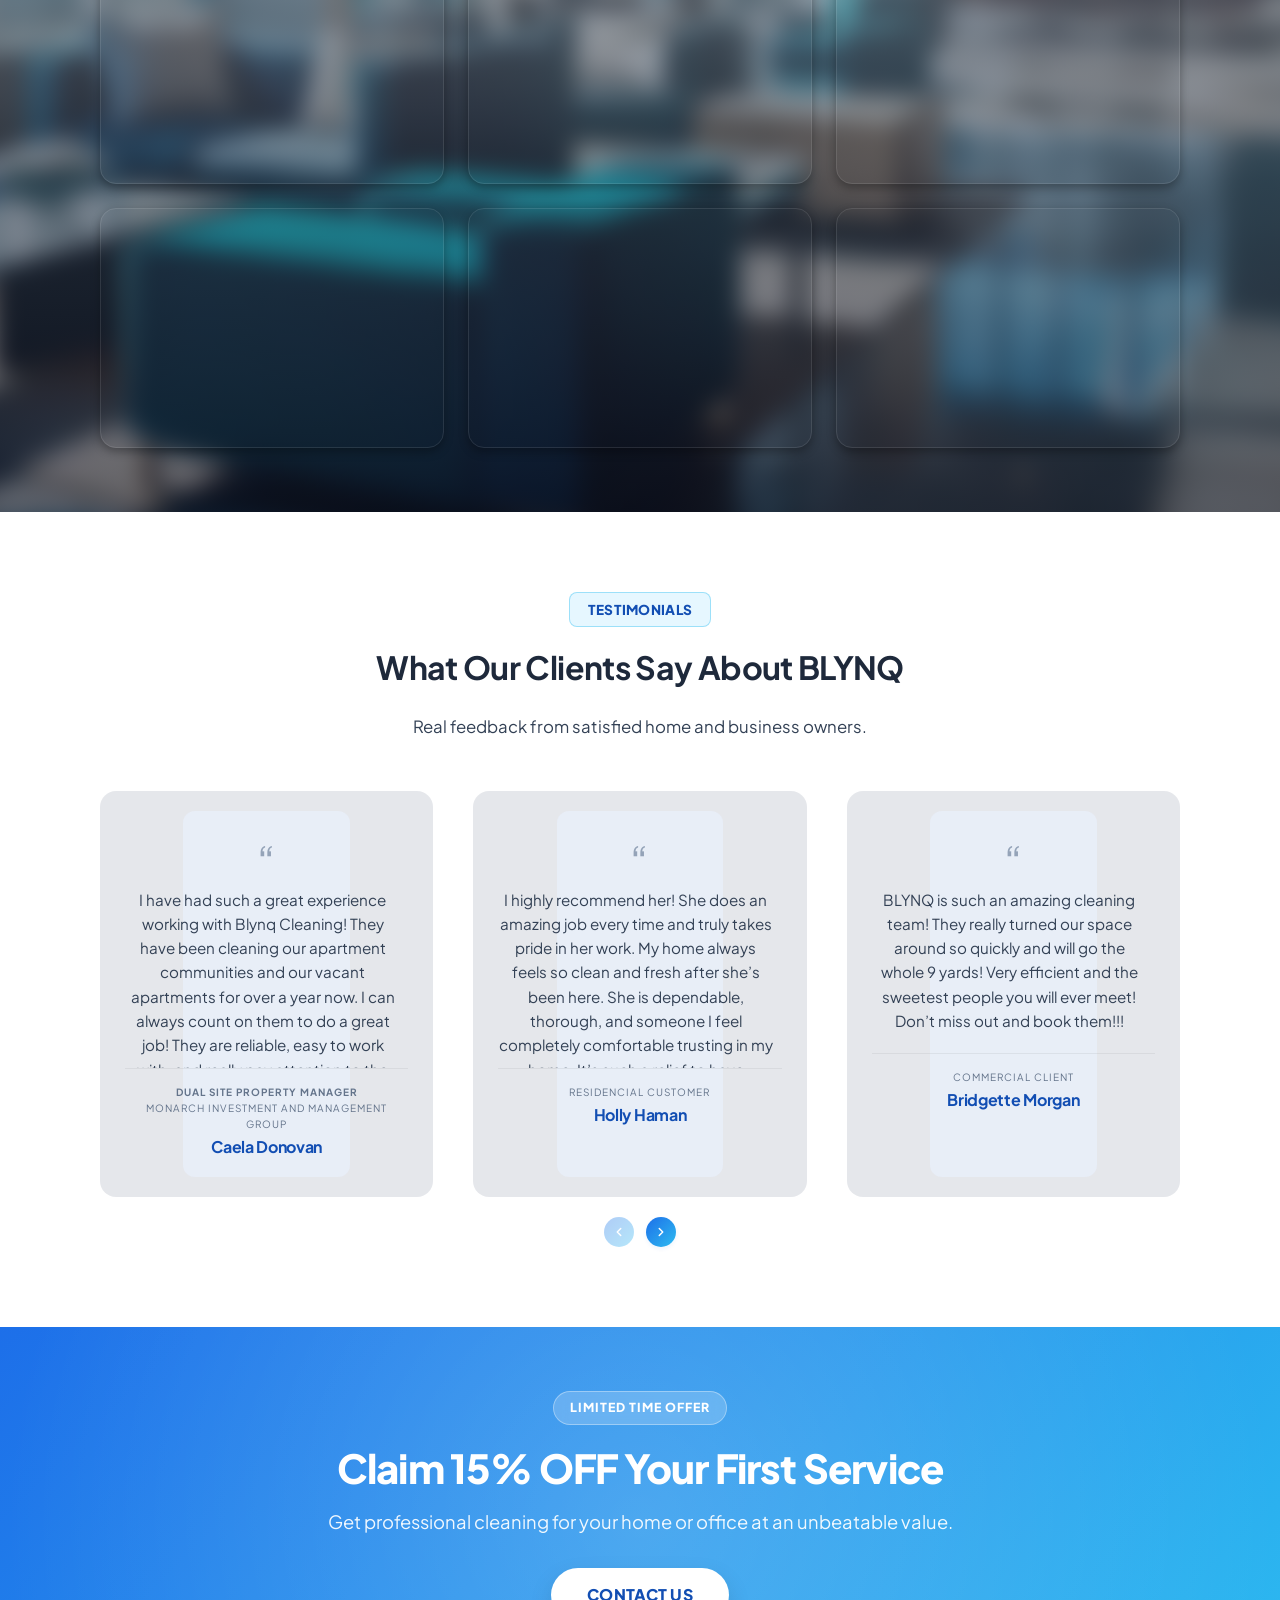
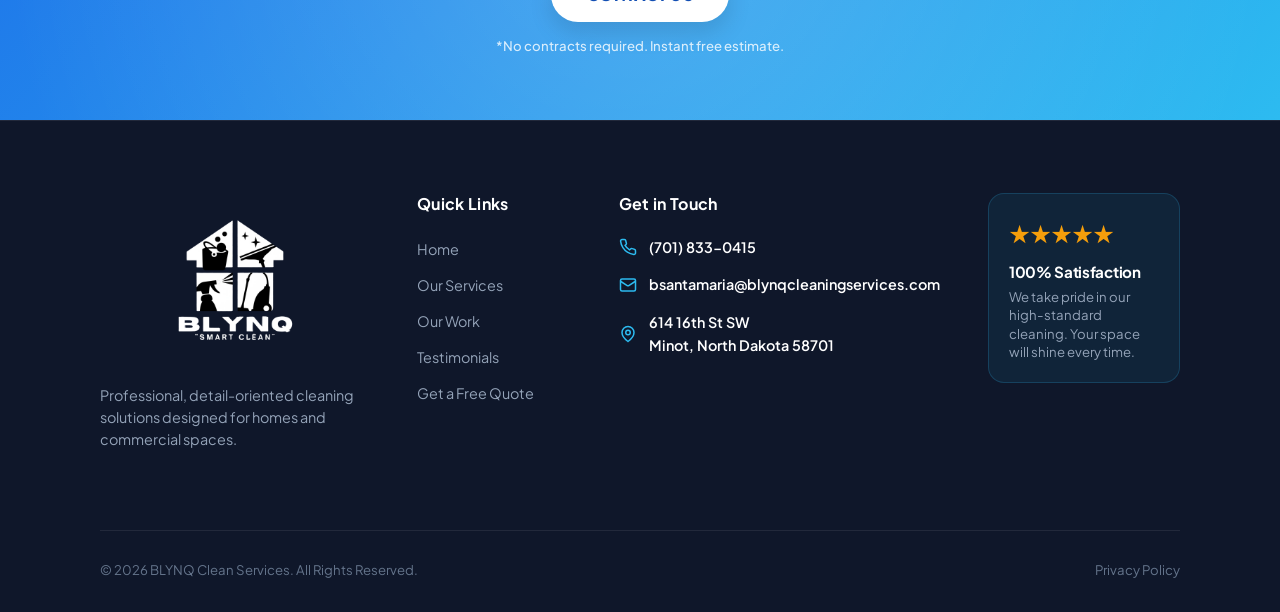
==== commit 696dc354: "Actualización 17Nov 8am" ====
--- a/index.html
+++ b/index.html
@@ -31,7 +31,7 @@
       "name": "BLYNQ Clean Services LLC",
       "alternateName": "BLYNQ Smart Clean",
       "telephone": "+1-701-833-0415",
-      "email": "blynq.cleanservices@gmail.com",
+      "email": "bsantamaria@blynqcleaningservices.com",
       "address": {
         "@type": "PostalAddress",
         "streetAddress": "614 16th St SW",
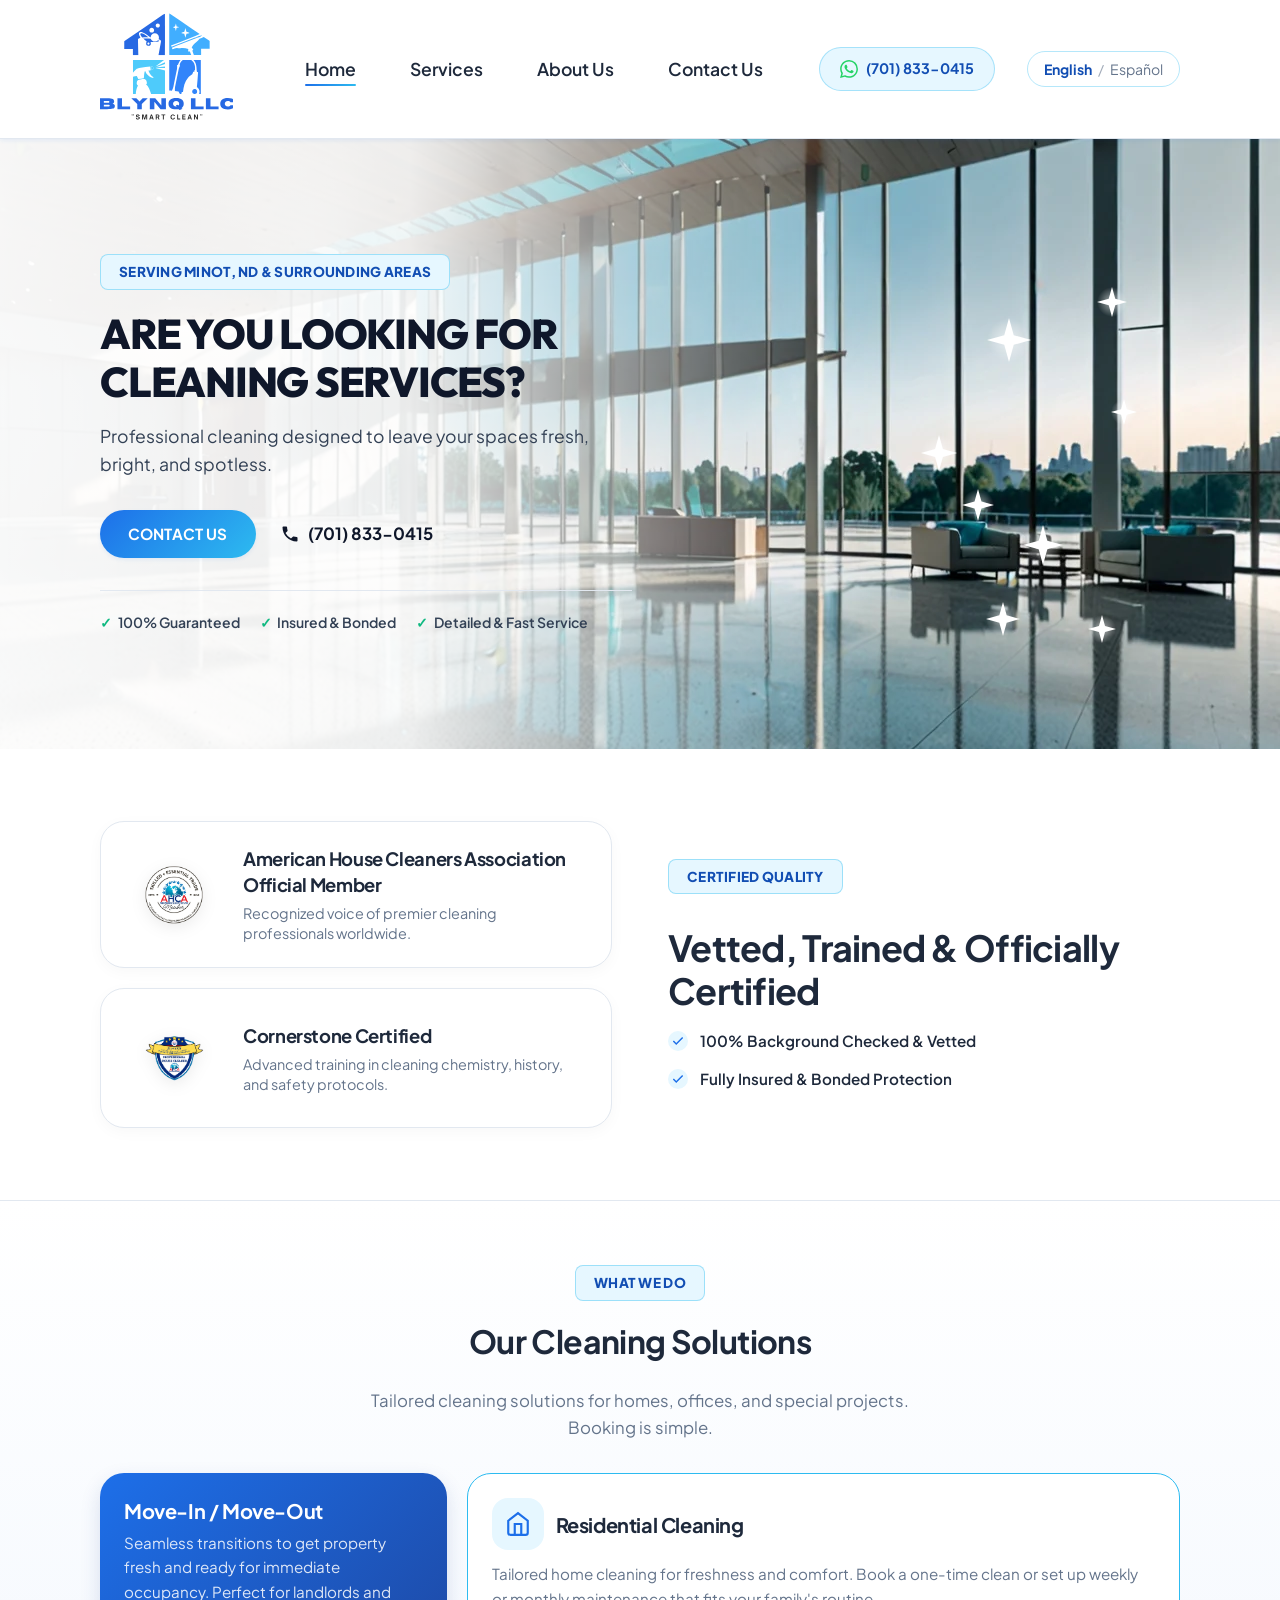
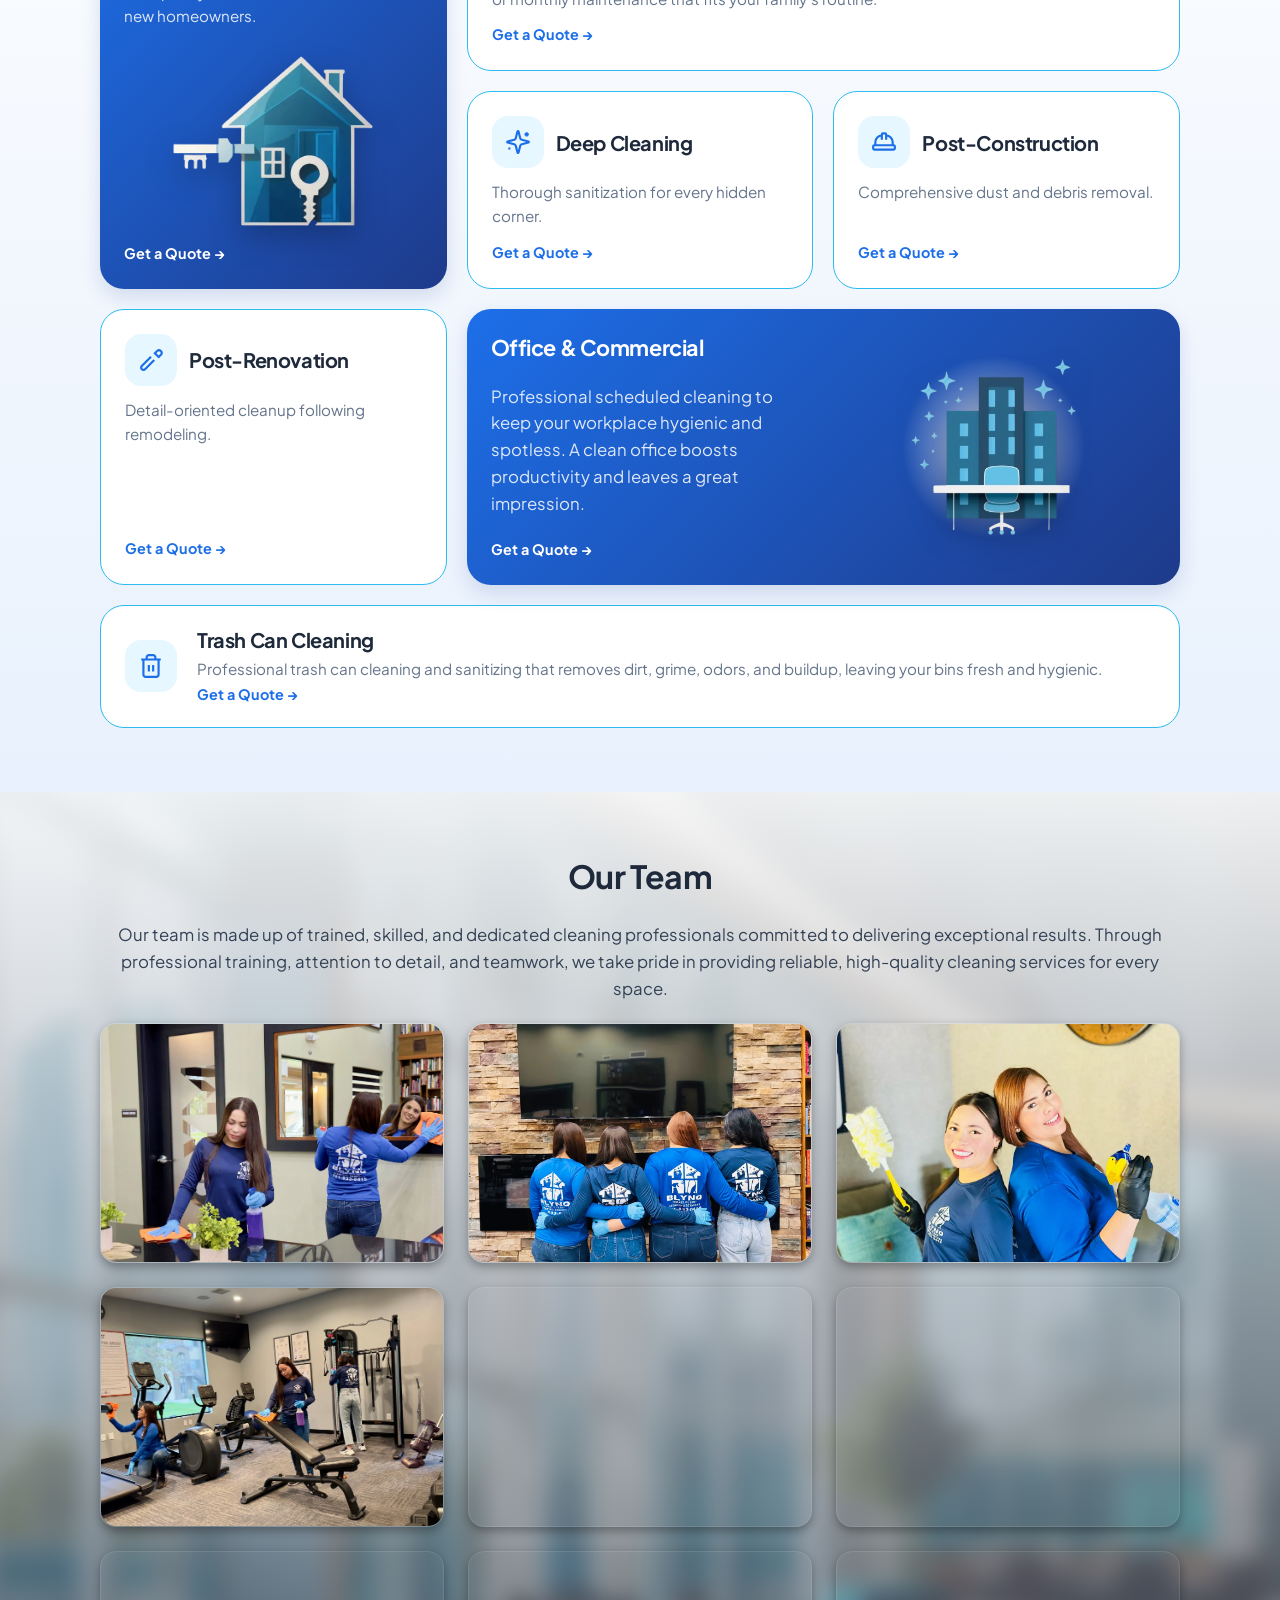
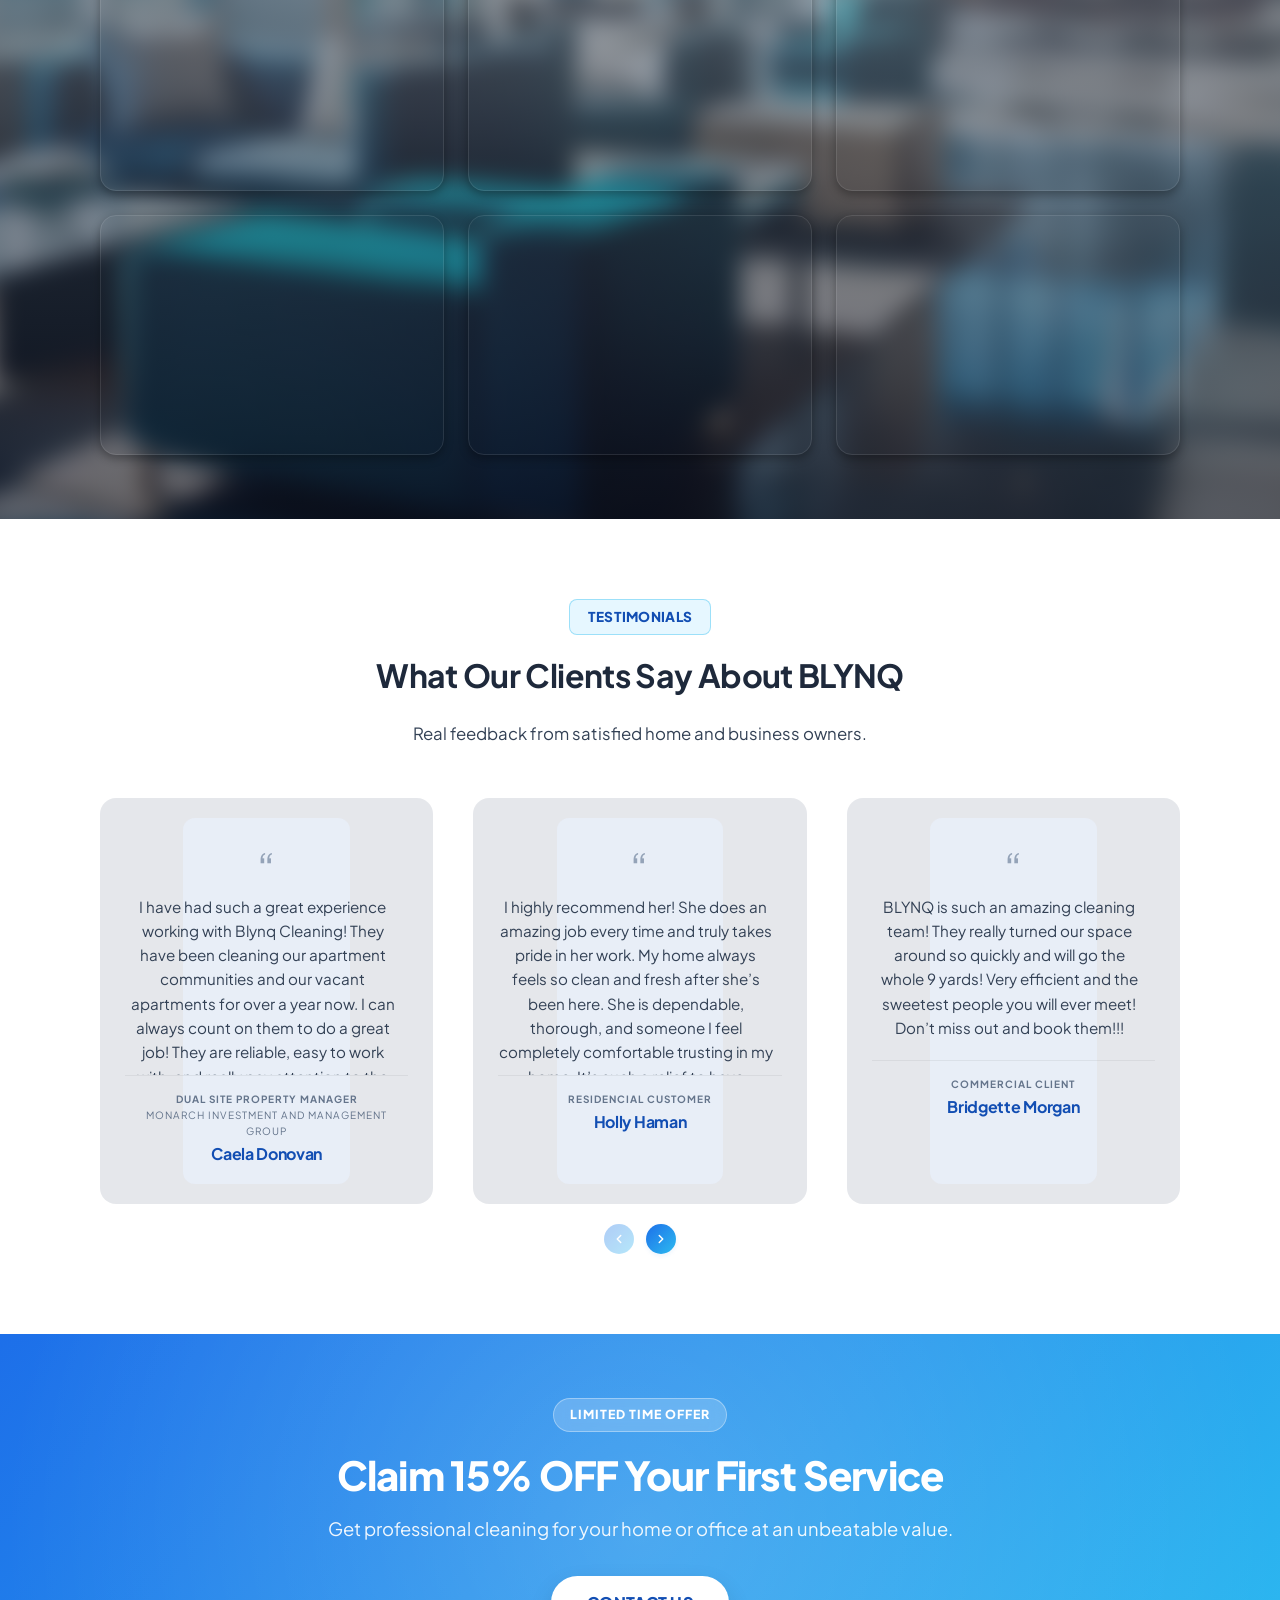
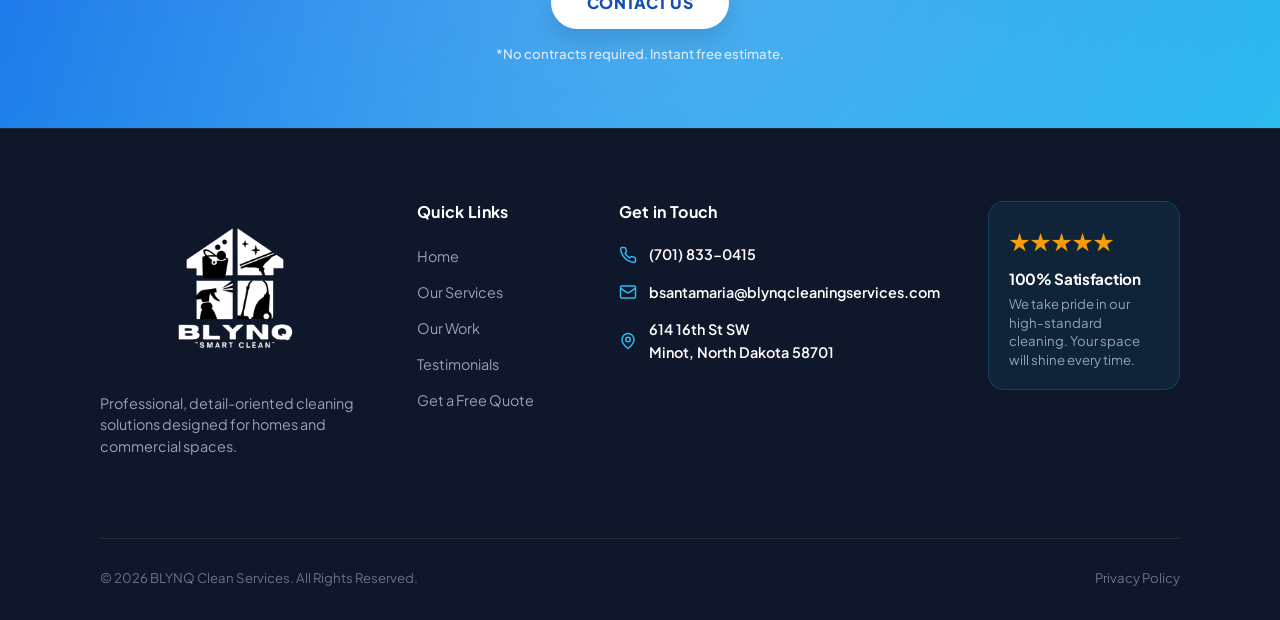
==== commit d1739827: "Corrige header y scroll falso V2" ====
--- a/index.html
+++ b/index.html
@@ -20,9 +20,9 @@
     <link rel="preconnect" href="https://fonts.googleapis.com">
     <link rel="preconnect" href="https://fonts.gstatic.com" crossorigin>
     <link href="https://fonts.googleapis.com/css2?family=Outfit:wght@600;700;800;900&family=Plus+Jakarta+Sans:wght@400;500;600;700&display=swap" rel="stylesheet">
-    <link rel="stylesheet" href="Home/style-home.css">
-    <link rel="stylesheet" href="Home/style-header.css">
-    <link rel="stylesheet" href="Home/style-footer.css">
+    <link rel="stylesheet" href="Home/style-home.css?v=2">
+    <link rel="stylesheet" href="Home/style-header.css?v=3">
+    <link rel="stylesheet" href="Home/style-footer.css?v=2">
     
     <script type="application/ld+json">
     {
@@ -145,7 +145,7 @@
             <img src="AHCA MEMBER SIGN.webp" alt="AHCA Member Seal" class="cert-badge-img" width="1125" height="1125" loading="lazy">
           </div>
           <div class="cert-details">
-            <h3 data-en="AHCA Official Member" data-es="Miembro Oficial AHCA">American House Cleaners Association Official Member</h3>
+            <h3 data-en="American House Cleaners Association Official Member" data-es="Miembro Oficial de American House Cleaners Association">American House Cleaners Association Official Member</h3>
             <p data-en="Recognized voice of premier cleaning professionals worldwide." data-es="Voz reconocida de los principales profesionales de limpieza a nivel mundial.">Recognized voice of premier cleaning professionals worldwide.</p>
           </div>
         </div>
@@ -312,7 +312,7 @@
                         </p>
                     </div>
                     <div class="testimonial-author">
-                        <span class="author-role" data-en="Residencial customer" data-es="Cliente residencial">Residencial customer</span>
+                        <span class="author-role" data-en="<strong>Residencial customer</strong>" data-es="<strong>Cliente residencial</strong>"><strong>Residencial customer</strong></span>
                         <p class="author-name">Holly Haman</p>
                     </div>
                 </div>
@@ -327,7 +327,7 @@
                         </p>
                     </div>
                     <div class="testimonial-author">
-                        <span class="author-role" data-en="Commercial Client" data-es="Cliente Comercial">Commercial Client</span>
+                        <span class="author-role" data-en="<strong>Commercial Client</strong>" data-es="<strong>Cliente Comercial</strong>"><strong>Commercial Client</strong></span>
                         <p class="author-name">Bridgette Morgan</p>
                     </div>
                 </div>
@@ -388,9 +388,9 @@
     <!-- FOOTER (módulo reutilizable) -->
     <div id="include-footer" data-root=""></div>
 
-    <script src="Home/funciones-home.js"></script>
-    <script src="Home/include-header.js"></script>
-    <script src="Home/include-footer.js"></script>
+    <script src="Home/funciones-home.js?v=2"></script>
+    <script src="Home/include-header.js?v=2"></script>
+    <script src="Home/include-footer.js?v=2"></script>
 
 </body>
 </html>
--- a/Home/style-header.css
+++ b/Home/style-header.css
@@ -227,6 +227,13 @@
 }
 
 @media (max-width: 991px) {
+
+  /* Recorta el drawer oculto (right: -100%) y cualquier desborde horizontal
+     en móvil. "clip" + position:relative NO rompe el sticky del header. */
+  body {
+    position: relative;
+    overflow-x: clip;
+  }
 
   header .boxer {
     display: flex;
